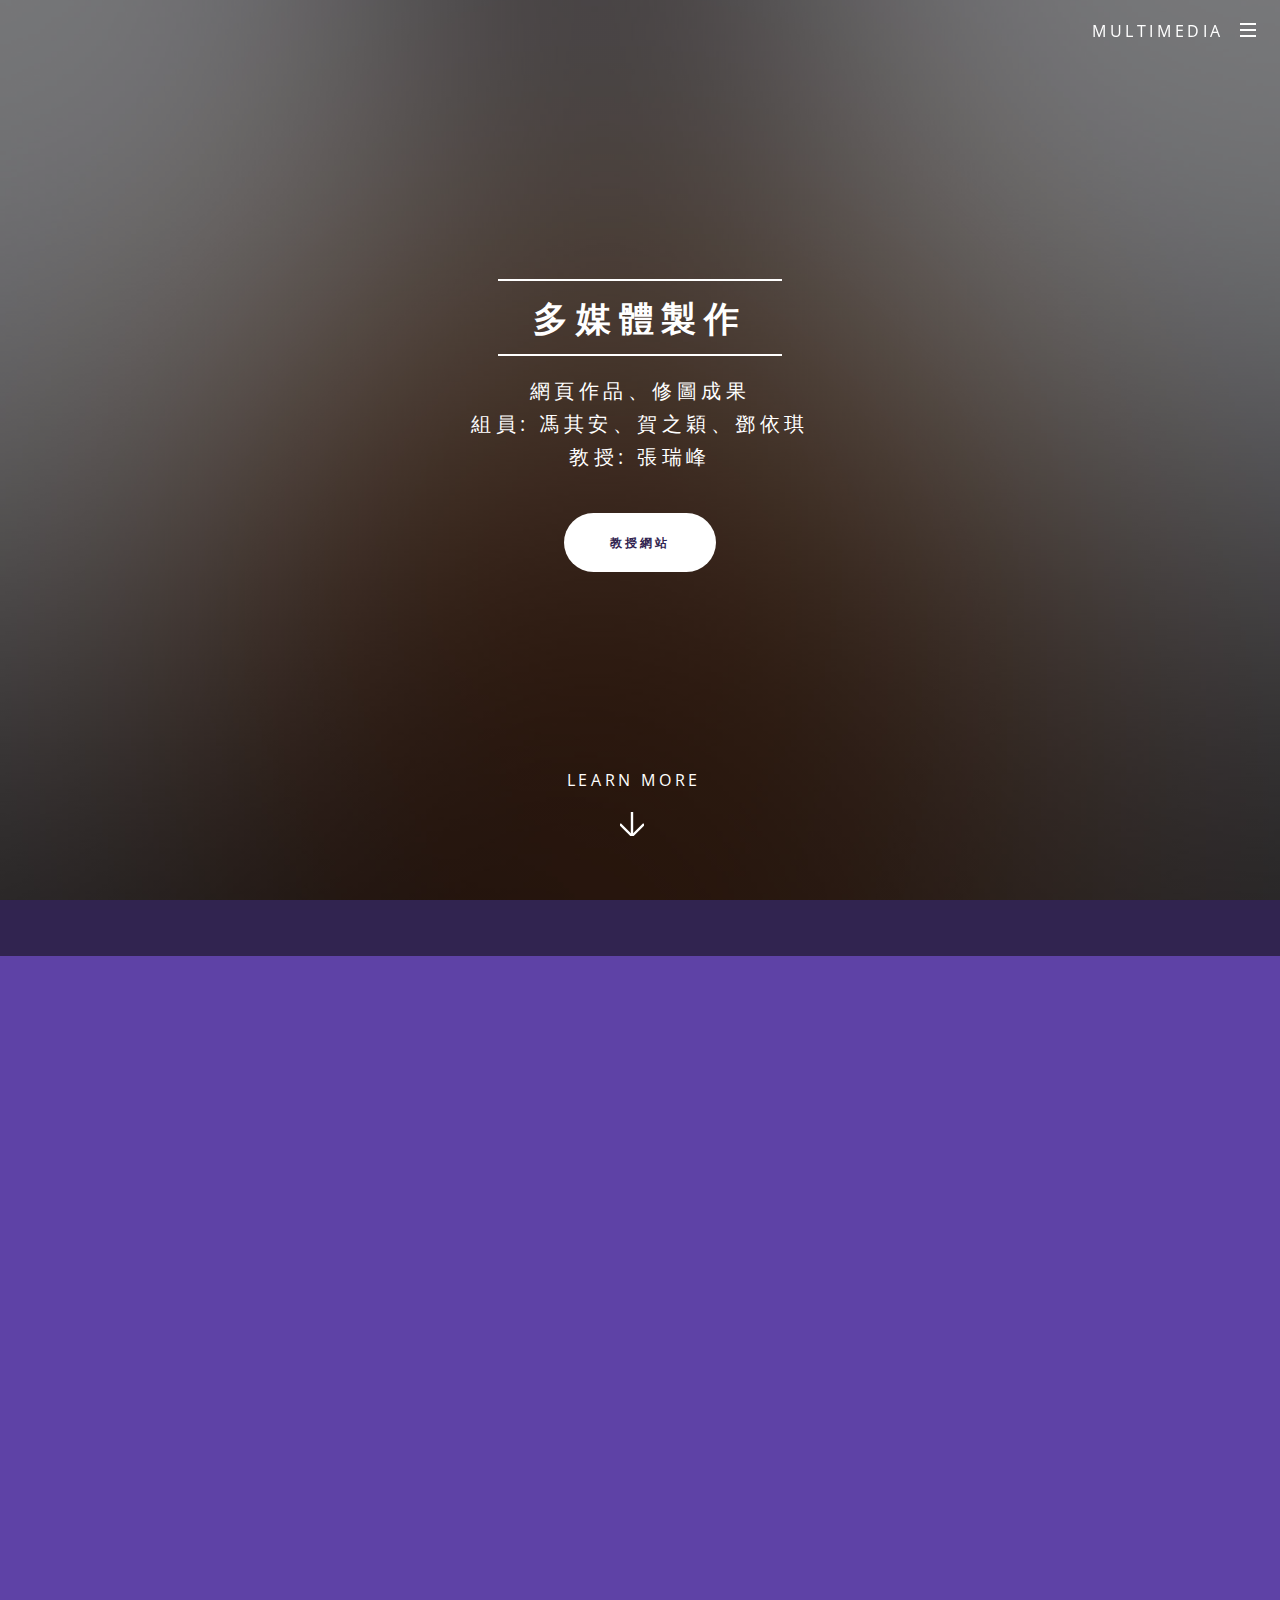
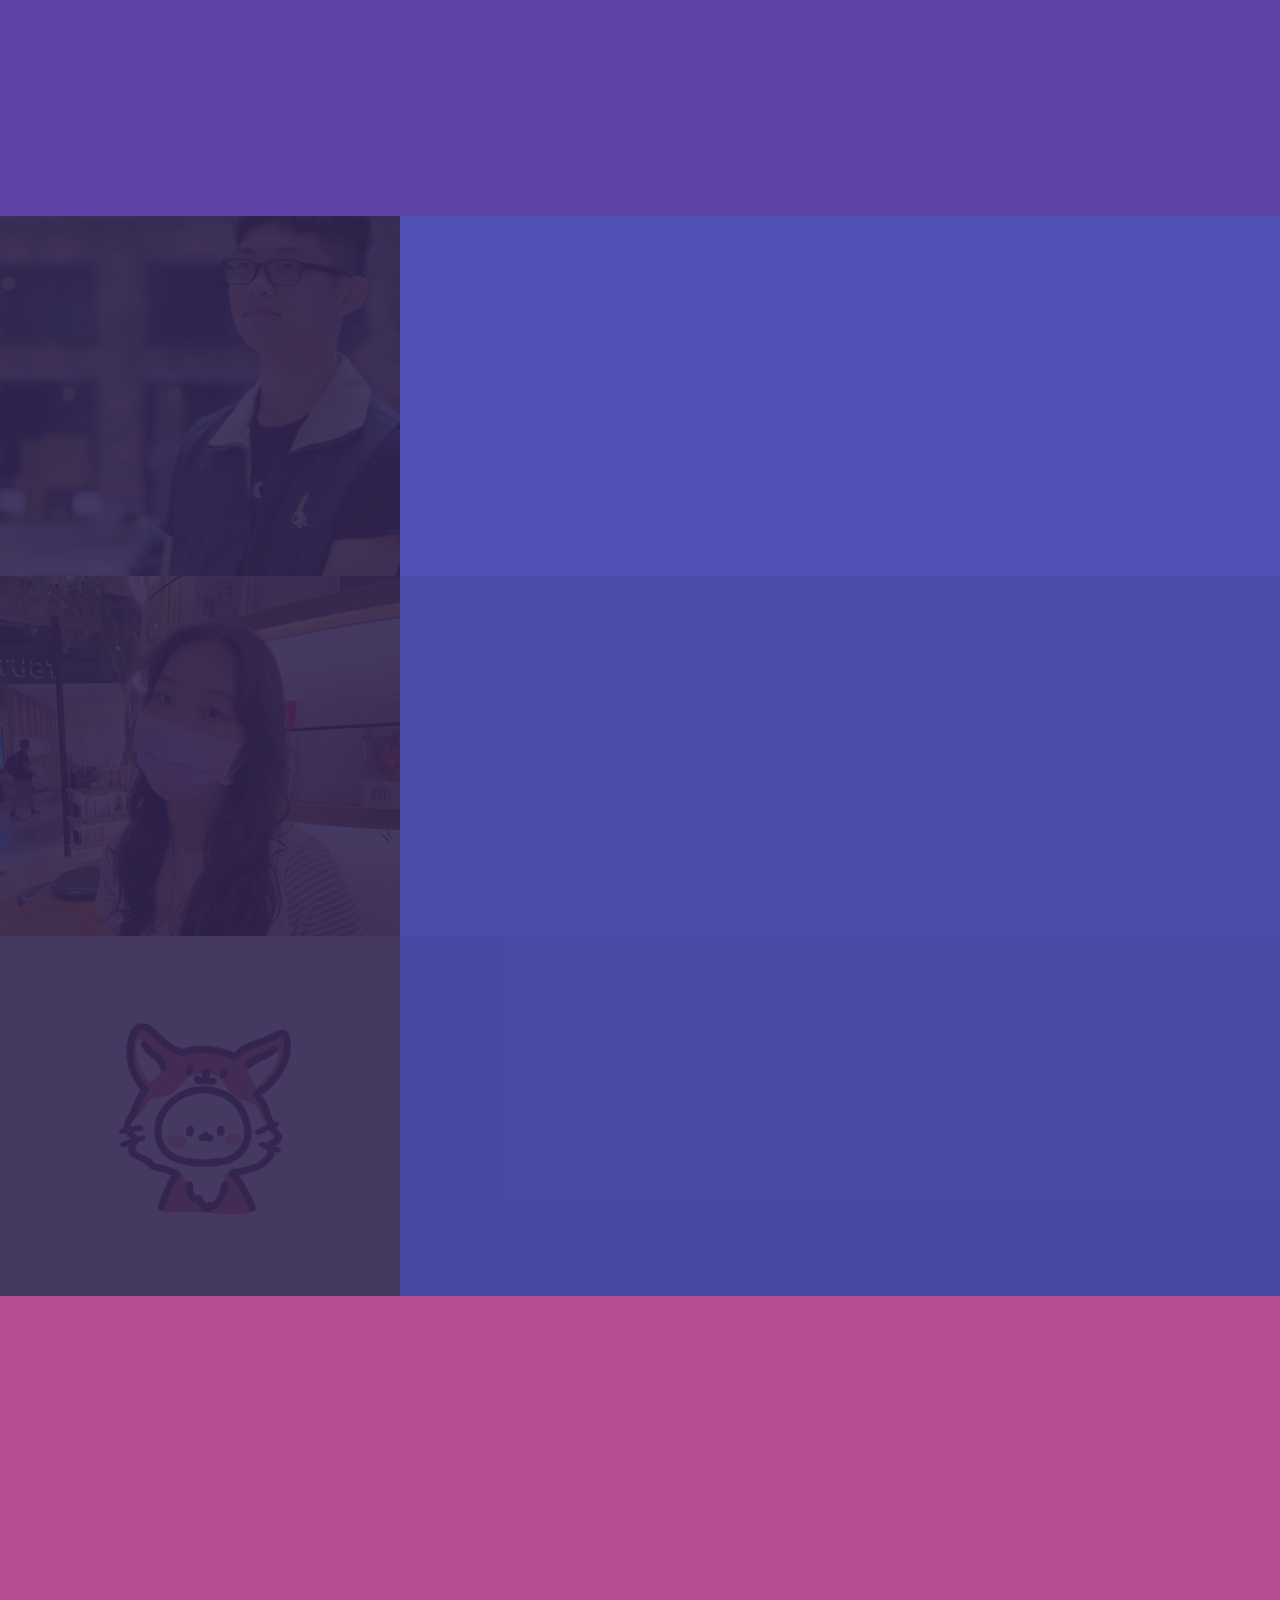
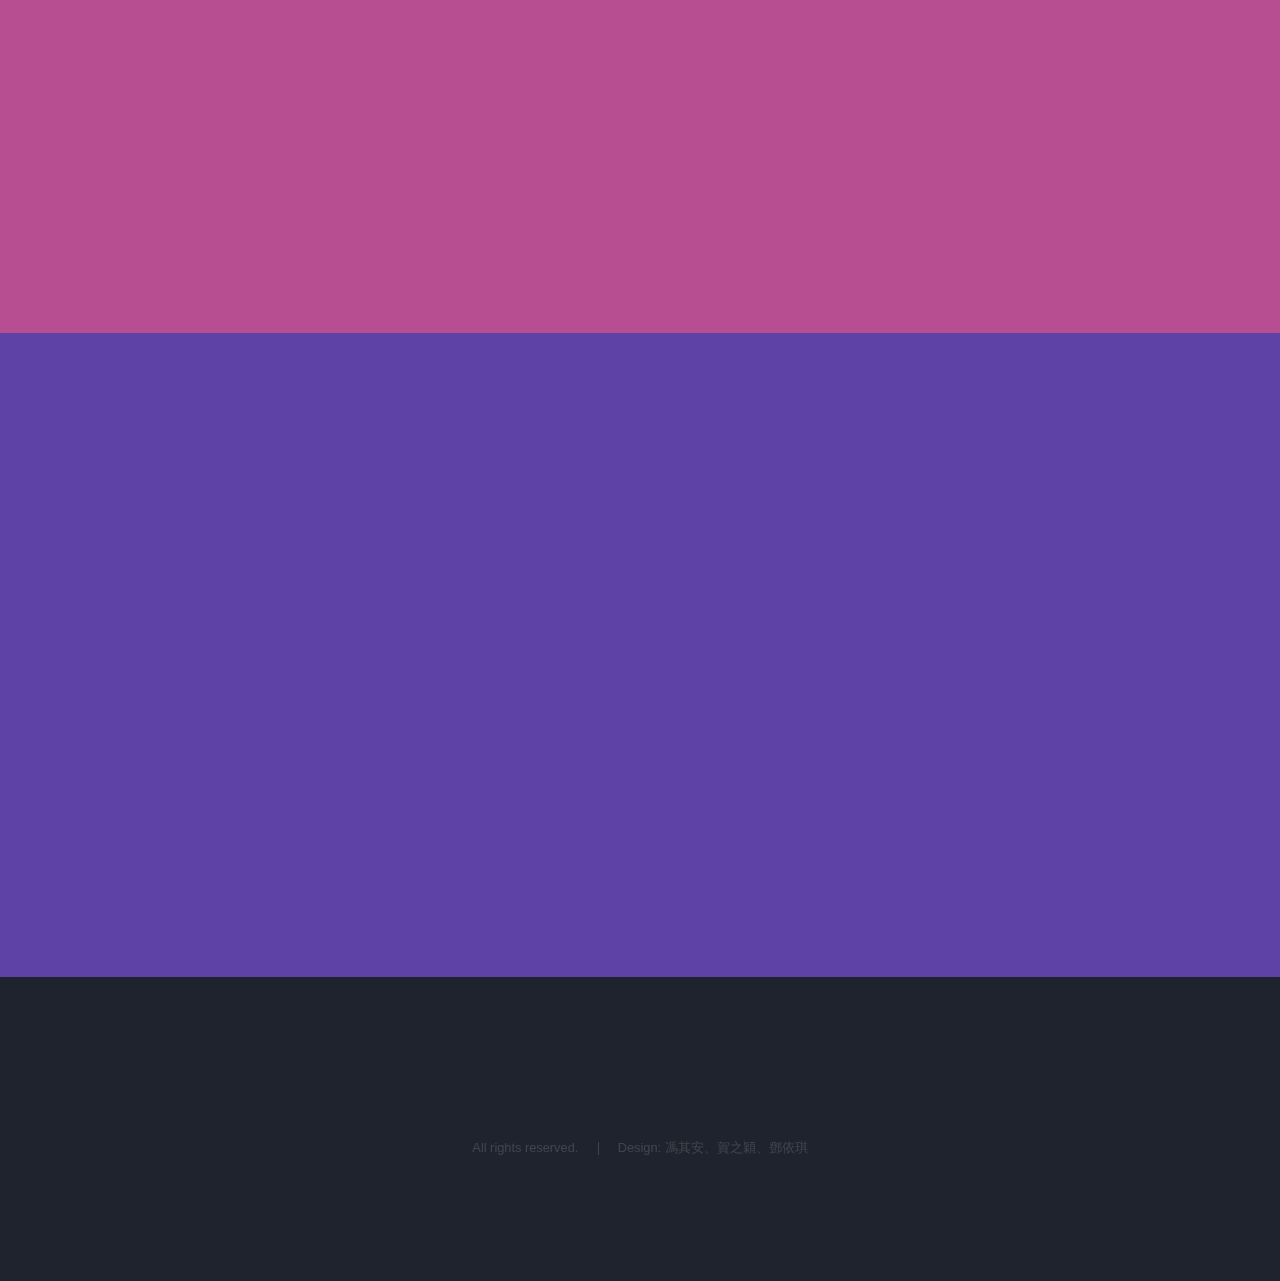
==== index.html @ 205e4823 "revise welcome words" ====
<!DOCTYPE HTML>
<!--
	Hyperspace by HTML5 UP
	html5up.net | @ajlkn
	Free for personal and commercial use under the CCA 3.0 license (html5up.net/license)
-->
<html>
	<head>
		<title>多媒體製作</title>
		<meta charset="utf-8" />
		<meta name="viewport" content="width=device-width, initial-scale=1, user-scalable=no" />
		<link rel="stylesheet" href="assets2/css/main.css" />
		<link rel="stylesheet" href="assets/css/main.css" />
		<meta property="og:image" content="https://i.imgur.com/lLO0Kcm.png">
		<noscript><link rel="stylesheet" href="assets2/css/noscript.css" /></noscript>
		<noscript><link rel="stylesheet" href="assets/css/noscript.css" /></noscript>
	</head>
	<body class="landing is-preload">
		<div id="page-wrapper">
			<!-- Header -->
			<header id="header" class="alt">
				<h1><a href="index.html"></a></h1>
				<nav id="nav">
					<ul>
						<li class="special">
							<a class="menuToggle"><span>Multimedia</span></a>
						</li>
					</ul>
				</nav>
			</header>

			<!-- Banner -->
			<section id="banner">
				<div class="inner">
					<h2>多媒體製作</h2>
					<p>網頁作品、修圖成果<br>
					組員: 馮其安、賀之穎、鄧依琪<br>
					教授: 張瑞峰</p>
					<ul class="actions special">
						<li><a href="http://cad.csie.ntu.edu.tw/rfchang/index.php/2016-11-08-10-45-51/2016-11-08-13-39-04" class="button primary">教授網站</a></li>
					</ul>
				</div>
				<a href="#one" class="more scrolly">Learn More</a>
			</section>
		</div>
		<!-- Sidebar -->
			<section id="sidebar" class="isfixed">
				<div class="inner">
					<nav>
						<ul>
							<li><a href="#one">Welcome</a></li>
							<li><a href="#two">Who we are</a></li>
							<li><a href="#three">What we do</a></li>
							<li><a href="#four">Get in touch</a></li>
						</ul>
					</nav>
				</div>
			</section>

		<!-- Wrapper -->
			<div id="wrapper">

				<!-- Intro -->
					<section id="one" class="wrapper style1 fullscreen fade-up">
						<div class="inner">
							<h1>我們是「多媒體製作」課程小組</h1>
							<p>大家在各個領域滾，因為一場因緣際會，而誕生了這個小組。<br />我們在這段時間中，共同打拼出、努力後，終於建出了這個網頁，而這份網頁中，我們將我們的成果呈現於給各位<br />
							希望大家在看完我們的作品後給我們一點支持與回饋~</p>
							
						</div>
					</section>

				<!-- One -->
					<section id="two" class="wrapper style2 spotlights">
						<section>
							<a href="./intro/andrew/index.html" class="image"><img src="intro/andrew/images/323120.jpg" alt="" data-position="center center" /></a>
							<div class="content">
								<div class="inner">
									<h2>馮其安</h2>
									<p>臺灣大學機械工程學系 四年級</p>
									<ul class="actions">
										<li><a href="./intro/andrew/index.html" class="button">Learn more</a></li>
									</ul>
								</div>
							</div>
						</section>
						<section>
							<a href="./intro/賀之穎/index.html" class="image"><img src="intro/賀之穎/images/我3S__12099699.jpg" alt="" data-position="top center" /></a>
							<div class="content">
								<div class="inner">
									<h2>賀之穎</h2>
									<p>臺灣大學政治系公共行政組 一年級</p>
									<ul class="actions">
										<li><a href="./intro/賀之穎/index.html" class="button">Learn more</a></li>
									</ul>
								</div>
							</div>
						</section>
						<section>
							<a href="./intro/Dang-Y-KY/index.html" class="image"><img src="intro/Dang-Y-KY/images/mmexport1631372407567.jpg" alt="" data-position="25% 25%" /></a>
							<div class="content">
								<div class="inner">
									<h2>鄧依琪</h2>
									<p>臺灣大學中國文學系 一年級</p>
									<ul class="actions">
										<li><a href="./intro/Dang-Y-KY/index.html" class="button">想知道我是誰嗎？😜</a></li>
									</ul>
								</div>
							</div>
						</section>
					</section>

				<!-- Two -->
					<section id="three" class="wrapper style3 fade-up">
						<div class="inner">
							<h2>What we do</h2>
							<p>我們將在此呈現我們這段時間努力的成果</p>
							<div class="features">
								<section>
								<a href="./introduce.html">
									<span class="icon solid major fa-id-card"></span>
									<h3>張忠謀介紹</h3>
									<p>支撐台灣半導體產業的一家公司，又有人稱其護國神山，其創辦人到底經歷過什麼才造就他今日霸業</p>
								</a>
								</section>
								<section>
								<a href="./pictures/index.html">
									<span class="icon solid major fa-image"></span>
									<h3>修圖作品集</h3>
									<p>利用PhotoShop、Lightroom等修圖軟體編輯圖片，製作出富具自身風格的圖片。</p>
								</a>
								</section>
								<section><a href="https://andrew140023.github.io/video/">
									<span class="icon solid major fa-film"></span>
									<h3>影片製作</h3>
									<p>利用AfterEffect、Premiere Pro、PowerDirecer等等影片工具，為美好的時光留下記憶碎片。</p>
								</a></section>
								<section><a href="./ToSay.html">
									<span class="icon solid major fa-comment"></span>
									<h3>組員心得</h3>
									<p>歷經千辛萬苦完成這份網頁，總要留一個空間紀錄汗水與努力。</p>
								</a></section>
							</div>
						</div>
					</section>

				<!-- Three -->
					<section id="four" class="wrapper style1 fade-up">
						<div class="inner">
							<h2>Get in touch</h2>
							<p>如果您有任何意見或是想要請問我們的，歡迎聯絡我們~~</p>
							<div class="split style1">
								<section>
									<form method="post" action="#">
										<div class="fields">
											<div class="field half">
												<label for="name">Name</label>
												<input type="text" name="name" id="name" />
											</div>
											<div class="field half">
												<label for="email">Subject</label>
												<input type="text" name="email" id="email" />
											</div>
											<div class="field">
												<label for="message">Message</label>
												<textarea name="message" id="message" rows="5"></textarea>
											</div>
										</div>
										<ul class="actions">
											<li><a href="#four" id="submit" class="button submit">Send Message</a></li>
											<a href="#four" id="send"></a>
										</ul>

									</form>
								</section>
								<section>
									<ul class="contact">
										<li>
											<h3>Email</h3>
											<p></p><a onClick="javascript:window.open('mailto:b07502003@ntu.edu.tw', 'my-window');event.preventDefault()"
											href="mailto:b07502003@ntu.edu.tw">b07502003@ntu.edu.tw</a>馮其安</p>
											<p></p><a onClick="javascript:window.open('mailto:b10302315@ntu.edu.tw', 'my-window');event.preventDefault()"
											href="mailto:b10302315@ntu.edu.tw">b10302315@ntu.edu.tw</a>賀之穎</p>
											<p></p><a onClick="javascript:window.open('mailto:b10101110@ntu.edu.tw', 'my-window');event.preventDefault()"
											href="mailto:b10101110@ntu.edu.tw">b10101110@ntu.edu.tw</a>鄧依琪</p>
										</li>
										<li>
											<h3>Social</h3>
											<ul class="icons">
												<li><a href="https://www.facebook.com/profile.php?id=100009819786728" class="icon brands fa-facebook-f"><span class="label">Facebook</span></a></li>
												<li><a href="https://github.com/andrew140023" class="icon brands fa-github"><span class="label">GitHub</span></a></li>
												<li><a href="https://www.instagram.com/andrew140023410112/" class="icon brands fa-instagram"><span class="label">Instagram</span></a></li>
											</ul>
										</li>
									</ul>
								</section>
							</div>
						</div>
					</section>

			</div>

		<!-- Footer -->
			<footer id="footer" class="wrapper style1-alt">
				<div class="inner">
					<ul class="menu">
						<li>All rights reserved.</li><li>Design: 馮其安、賀之穎、鄧依琪</a></li>
					</ul>
				</div>
			</footer>

		<!-- Scripts -->
			<script src="assets/js/jquery.min.js"></script>
			<script src="assets/js/jquery.scrollex.min.js"></script>
			<script src="assets/js/jquery.scrolly.min.js"></script>
			<script src="assets/js/browser.min.js"></script>
			<script src="assets/js/breakpoints.min.js"></script>
			<script src="assets/js/util.js"></script>
			<script src="assets/js/main.js"></script>
			<script src="assets2/js/main.js"></script>

	</body>
</html>
---- assets2/css/main.css ----
@import url(fontawesome-all.min.css);
@import url("https://fonts.googleapis.com/css?family=Open+Sans:400,400italic,600,600italic,800,800italic");

/*
	Spectral by HTML5 UP
	html5up.net | @ajlkn
	Free for personal and commercial use under the CCA 3.0 license (html5up.net/license)
*/

html, body, div, span, applet, object,
iframe, h1, h2, h3, h4, h5, h6, p, blockquote,
pre, a, abbr, acronym, address, big, cite,
code, del, dfn, em, img, ins, kbd, q, s, samp,
small, strike, strong, sub, sup, tt, var, b,
u, i, center, dl, dt, dd, ol, ul, li, fieldset,
form, label, legend, table, caption, tbody,
tfoot, thead, tr, th, td, article, aside,
canvas, details, embed, figure, figcaption,
footer, header, hgroup, menu, nav, output, ruby,
section, summary, time, mark, audio, video {
	margin: 0;
	padding: 0;
	border: 0;
	font-size: 100%;
	font: inherit;
	vertical-align: baseline;}

article, aside, details, figcaption, figure,
footer, header, hgroup, menu, nav, section {
	display: block;}

body {
	line-height: 1;
}

ol, ul {
	list-style: none;
}

blockquote, q {
	quotes: none;
}

	blockquote:before, blockquote:after, q:before, q:after {
		content: '';
		content: none;
	}

table {
	border-collapse: collapse;
	border-spacing: 0;
}

body {
	-webkit-text-size-adjust: none;
}

mark {
	background-color: transparent;
	color: inherit;
}

input::-moz-focus-inner {
	border: 0;
	padding: 0;
}

input, select, textarea {
	-moz-appearance: none;
	-webkit-appearance: none;
	-ms-appearance: none;
	appearance: none;
}

/* Basic */

	@-ms-viewport {
		width: device-width;
	}

	html {
		box-sizing: border-box;
	}

	*, *:before, *:after {
		box-sizing: inherit;
	}

	body {
		background: #2e3842;
	}

		body.is-preload *, body.is-preload *:before, body.is-preload *:after {
			-moz-animation: none !important;
			-webkit-animation: none !important;
			-ms-animation: none !important;
			animation: none !important;
			-moz-transition: none !important;
			-webkit-transition: none !important;
			-ms-transition: none !important;
			transition: none !important;
		}

	#page-wrapper, input, select, textarea {
		color: #fff;
		font-family: "Open Sans", Helvetica, sans-serif;
		font-size: 15pt;
		font-weight: 400;
		letter-spacing: 0.075em;
		line-height: 1.65em;
	}

		@media screen and (max-width: 1680px) {

			body, input, select, textarea {
				font-size: 13pt;
			}

		}

		@media screen and (max-width: 1280px) {

			body, input, select, textarea {
				font-size: 12pt;
			}

		}

		@media screen and (max-width: 736px) {

			body, input, select, textarea {
				font-size: 11pt;
				letter-spacing: 0.0375em;
			}

		}

	a {
		-moz-transition: color 0.2s ease, border-bottom-color 0.2s ease;
		-webkit-transition: color 0.2s ease, border-bottom-color 0.2s ease;
		-ms-transition: color 0.2s ease, border-bottom-color 0.2s ease;
		transition: color 0.2s ease, border-bottom-color 0.2s ease;
		border-bottom: dotted 1px;
		color: inherit;
		text-decoration: none;
	}

		a:hover {
			border-bottom-color: transparent;
		}

	strong, b {
		color: #fff;
		font-weight: 600;
	}

	em, i {
		font-style: italic;
	}

	p {
		margin: 0 0 2em 0;
	}

	h1, h2, h3, h4, h5, h6 {
		color: #fff;
		font-weight: 800;
		letter-spacing: 0.225em;
		line-height: 1em;
		margin: 0 0 1em 0;
		text-transform: uppercase;
	}

		h1 a, h2 a, h3 a, h4 a, h5 a, h6 a {
			color: inherit;
			text-decoration: none;
		}

	h2 {
		font-size: 1.35em;
		line-height: 1.75em;
	}

		@media screen and (max-width: 736px) {

			h2 {
				font-size: 1.1em;
				line-height: 1.65em;
			}

		}

	h3 {
		font-size: 1.15em;
		line-height: 1.75em;
	}

		@media screen and (max-width: 736px) {

			h3 {
				font-size: 1em;
				line-height: 1.65em;
			}

		}

	h4 {
		font-size: 1em;
		line-height: 1.5em;
	}

	h5 {
		font-size: 0.8em;
		line-height: 1.5em;
	}

	h6 {
		font-size: 0.7em;
		line-height: 1.5em;
	}

	sub {
		font-size: 0.8em;
		position: relative;
		top: 0.5em;
	}

	sup {
		font-size: 0.8em;
		position: relative;
		top: -0.5em;
	}

	hr {
		border: 0;
		border-bottom: solid 2px #fff;
		margin: 3em 0;
	}

		hr.major {
			margin: 4.5em 0;
		}

	blockquote {
		border-left: solid 4px #fff;
		font-style: italic;
		margin: 0 0 2em 0;
		padding: 0.5em 0 0.5em 2em;
	}

	code {
		background: rgba(144, 144, 144, 0.25);
		border-radius: 3px;
		font-family: "Courier New", monospace;
		font-size: 0.9em;
		letter-spacing: 0;
		margin: 0 0.25em;
		padding: 0.25em 0.65em;
	}

	pre {
		-webkit-overflow-scrolling: touch;
		font-family: "Courier New", monospace;
		font-size: 0.9em;
		margin: 0 0 2em 0;
	}

		pre code {
			display: block;
			line-height: 1.75em;
			padding: 1em 1.5em;
			overflow-x: auto;
		}

	.align-left {
		text-align: left;
	}

	.align-center {
		text-align: center;
	}

	.align-right {
		text-align: right;
	}

/* Row */

	.row {
		display: flex;
		flex-wrap: wrap;
		box-sizing: border-box;
		align-items: stretch;
	}

		.row > * {
			box-sizing: border-box;
		}

		.row.gtr-uniform > * > :last-child {
			margin-bottom: 0;
		}

		.row.aln-left {
			justify-content: flex-start;
		}

		.row.aln-center {
			justify-content: center;
		}

		.row.aln-right {
			justify-content: flex-end;
		}

		.row.aln-top {
			align-items: flex-start;
		}

		.row.aln-middle {
			align-items: center;
		}

		.row.aln-bottom {
			align-items: flex-end;
		}

		.row > .imp {
			order: -1;
		}

		.row > .col-1 {
			width: 8.33333%;
		}

		.row > .off-1 {
			margin-left: 8.33333%;
		}

		.row > .col-2 {
			width: 16.66667%;
		}

		.row > .off-2 {
			margin-left: 16.66667%;
		}

		.row > .col-3 {
			width: 25%;
		}

		.row > .off-3 {
			margin-left: 25%;
		}

		.row > .col-4 {
			width: 33.33333%;
		}

		.row > .off-4 {
			margin-left: 33.33333%;
		}

		.row > .col-5 {
			width: 41.66667%;
		}

		.row > .off-5 {
			margin-left: 41.66667%;
		}

		.row > .col-6 {
			width: 50%;
		}

		.row > .off-6 {
			margin-left: 50%;
		}

		.row > .col-7 {
			width: 58.33333%;
		}

		.row > .off-7 {
			margin-left: 58.33333%;
		}

		.row > .col-8 {
			width: 66.66667%;
		}

		.row > .off-8 {
			margin-left: 66.66667%;
		}

		.row > .col-9 {
			width: 75%;
		}

		.row > .off-9 {
			margin-left: 75%;
		}

		.row > .col-10 {
			width: 83.33333%;
		}

		.row > .off-10 {
			margin-left: 83.33333%;
		}

		.row > .col-11 {
			width: 91.66667%;
		}

		.row > .off-11 {
			margin-left: 91.66667%;
		}

		.row > .col-12 {
			width: 100%;
		}

		.row > .off-12 {
			margin-left: 100%;
		}

		.row.gtr-0 {
			margin-top: 0;
			margin-left: 0em;
		}

			.row.gtr-0 > * {
				padding: 0 0 0 0em;
			}

			.row.gtr-0.gtr-uniform {
				margin-top: 0em;
			}

				.row.gtr-0.gtr-uniform > * {
					padding-top: 0em;
				}

		.row.gtr-25 {
			margin-top: 0;
			margin-left: -0.375em;
		}

			.row.gtr-25 > * {
				padding: 0 0 0 0.375em;
			}

			.row.gtr-25.gtr-uniform {
				margin-top: -0.375em;
			}

				.row.gtr-25.gtr-uniform > * {
					padding-top: 0.375em;
				}

		.row.gtr-50 {
			margin-top: 0;
			margin-left: -0.75em;
		}

			.row.gtr-50 > * {
				padding: 0 0 0 0.75em;
			}

			.row.gtr-50.gtr-uniform {
				margin-top: -0.75em;
			}

				.row.gtr-50.gtr-uniform > * {
					padding-top: 0.75em;
				}

		.row {
			margin-top: 0;
			margin-left: -1.5em;
		}

			.row > * {
				padding: 0 0 0 1.5em;
			}

			.row.gtr-uniform {
				margin-top: -1.5em;
			}

				.row.gtr-uniform > * {
					padding-top: 1.5em;
				}

		.row.gtr-150 {
			margin-top: 0;
			margin-left: -2.25em;
		}

			.row.gtr-150 > * {
				padding: 0 0 0 2.25em;
			}

			.row.gtr-150.gtr-uniform {
				margin-top: -2.25em;
			}

				.row.gtr-150.gtr-uniform > * {
					padding-top: 2.25em;
				}

		.row.gtr-200 {
			margin-top: 0;
			margin-left: -3em;
		}

			.row.gtr-200 > * {
				padding: 0 0 0 3em;
			}

			.row.gtr-200.gtr-uniform {
				margin-top: -3em;
			}

				.row.gtr-200.gtr-uniform > * {
					padding-top: 3em;
				}

		@media screen and (max-width: 1680px) {

			.row {
				display: flex;
				flex-wrap: wrap;
				box-sizing: border-box;
				align-items: stretch;
			}

				.row > * {
					box-sizing: border-box;
				}

				.row.gtr-uniform > * > :last-child {
					margin-bottom: 0;
				}

				.row.aln-left {
					justify-content: flex-start;
				}

				.row.aln-center {
					justify-content: center;
				}

				.row.aln-right {
					justify-content: flex-end;
				}

				.row.aln-top {
					align-items: flex-start;
				}

				.row.aln-middle {
					align-items: center;
				}

				.row.aln-bottom {
					align-items: flex-end;
				}

				.row > .imp-xlarge {
					order: -1;
				}

				.row > .col-1-xlarge {
					width: 8.33333%;
				}

				.row > .off-1-xlarge {
					margin-left: 8.33333%;
				}

				.row > .col-2-xlarge {
					width: 16.66667%;
				}

				.row > .off-2-xlarge {
					margin-left: 16.66667%;
				}

				.row > .col-3-xlarge {
					width: 25%;
				}

				.row > .off-3-xlarge {
					margin-left: 25%;
				}

				.row > .col-4-xlarge {
					width: 33.33333%;
				}

				.row > .off-4-xlarge {
					margin-left: 33.33333%;
				}

				.row > .col-5-xlarge {
					width: 41.66667%;
				}

				.row > .off-5-xlarge {
					margin-left: 41.66667%;
				}

				.row > .col-6-xlarge {
					width: 50%;
				}

				.row > .off-6-xlarge {
					margin-left: 50%;
				}

				.row > .col-7-xlarge {
					width: 58.33333%;
				}

				.row > .off-7-xlarge {
					margin-left: 58.33333%;
				}

				.row > .col-8-xlarge {
					width: 66.66667%;
				}

				.row > .off-8-xlarge {
					margin-left: 66.66667%;
				}

				.row > .col-9-xlarge {
					width: 75%;
				}

				.row > .off-9-xlarge {
					margin-left: 75%;
				}

				.row > .col-10-xlarge {
					width: 83.33333%;
				}

				.row > .off-10-xlarge {
					margin-left: 83.33333%;
				}

				.row > .col-11-xlarge {
					width: 91.66667%;
				}

				.row > .off-11-xlarge {
					margin-left: 91.66667%;
				}

				.row > .col-12-xlarge {
					width: 100%;
				}

				.row > .off-12-xlarge {
					margin-left: 100%;
				}

				.row.gtr-0 {
					margin-top: 0;
					margin-left: 0em;
				}

					.row.gtr-0 > * {
						padding: 0 0 0 0em;
					}

					.row.gtr-0.gtr-uniform {
						margin-top: 0em;
					}

						.row.gtr-0.gtr-uniform > * {
							padding-top: 0em;
						}

				.row.gtr-25 {
					margin-top: 0;
					margin-left: -0.375em;
				}

					.row.gtr-25 > * {
						padding: 0 0 0 0.375em;
					}

					.row.gtr-25.gtr-uniform {
						margin-top: -0.375em;
					}

						.row.gtr-25.gtr-uniform > * {
							padding-top: 0.375em;
						}

				.row.gtr-50 {
					margin-top: 0;
					margin-left: -0.75em;
				}

					.row.gtr-50 > * {
						padding: 0 0 0 0.75em;
					}

					.row.gtr-50.gtr-uniform {
						margin-top: -0.75em;
					}

						.row.gtr-50.gtr-uniform > * {
							padding-top: 0.75em;
						}

				.row {
					margin-top: 0;
					margin-left: -1.5em;
				}

					.row > * {
						padding: 0 0 0 1.5em;
					}

					.row.gtr-uniform {
						margin-top: -1.5em;
					}

						.row.gtr-uniform > * {
							padding-top: 1.5em;
						}

				.row.gtr-150 {
					margin-top: 0;
					margin-left: -2.25em;
				}

					.row.gtr-150 > * {
						padding: 0 0 0 2.25em;
					}

					.row.gtr-150.gtr-uniform {
						margin-top: -2.25em;
					}

						.row.gtr-150.gtr-uniform > * {
							padding-top: 2.25em;
						}

				.row.gtr-200 {
					margin-top: 0;
					margin-left: -3em;
				}

					.row.gtr-200 > * {
						padding: 0 0 0 3em;
					}

					.row.gtr-200.gtr-uniform {
						margin-top: -3em;
					}

						.row.gtr-200.gtr-uniform > * {
							padding-top: 3em;
						}

		}

		@media screen and (max-width: 1280px) {

			.row {
				display: flex;
				flex-wrap: wrap;
				box-sizing: border-box;
				align-items: stretch;
			}

				.row > * {
					box-sizing: border-box;
				}

				.row.gtr-uniform > * > :last-child {
					margin-bottom: 0;
				}

				.row.aln-left {
					justify-content: flex-start;
				}

				.row.aln-center {
					justify-content: center;
				}

				.row.aln-right {
					justify-content: flex-end;
				}

				.row.aln-top {
					align-items: flex-start;
				}

				.row.aln-middle {
					align-items: center;
				}

				.row.aln-bottom {
					align-items: flex-end;
				}

				.row > .imp-large {
					order: -1;
				}

				.row > .col-1-large {
					width: 8.33333%;
				}

				.row > .off-1-large {
					margin-left: 8.33333%;
				}

				.row > .col-2-large {
					width: 16.66667%;
				}

				.row > .off-2-large {
					margin-left: 16.66667%;
				}

				.row > .col-3-large {
					width: 25%;
				}

				.row > .off-3-large {
					margin-left: 25%;
				}

				.row > .col-4-large {
					width: 33.33333%;
				}

				.row > .off-4-large {
					margin-left: 33.33333%;
				}

				.row > .col-5-large {
					width: 41.66667%;
				}

				.row > .off-5-large {
					margin-left: 41.66667%;
				}

				.row > .col-6-large {
					width: 50%;
				}

				.row > .off-6-large {
					margin-left: 50%;
				}

				.row > .col-7-large {
					width: 58.33333%;
				}

				.row > .off-7-large {
					margin-left: 58.33333%;
				}

				.row > .col-8-large {
					width: 66.66667%;
				}

				.row > .off-8-large {
					margin-left: 66.66667%;
				}

				.row > .col-9-large {
					width: 75%;
				}

				.row > .off-9-large {
					margin-left: 75%;
				}

				.row > .col-10-large {
					width: 83.33333%;
				}

				.row > .off-10-large {
					margin-left: 83.33333%;
				}

				.row > .col-11-large {
					width: 91.66667%;
				}

				.row > .off-11-large {
					margin-left: 91.66667%;
				}

				.row > .col-12-large {
					width: 100%;
				}

				.row > .off-12-large {
					margin-left: 100%;
				}

				.row.gtr-0 {
					margin-top: 0;
					margin-left: 0em;
				}

					.row.gtr-0 > * {
						padding: 0 0 0 0em;
					}

					.row.gtr-0.gtr-uniform {
						margin-top: 0em;
					}

						.row.gtr-0.gtr-uniform > * {
							padding-top: 0em;
						}

				.row.gtr-25 {
					margin-top: 0;
					margin-left: -0.375em;
				}

					.row.gtr-25 > * {
						padding: 0 0 0 0.375em;
					}

					.row.gtr-25.gtr-uniform {
						margin-top: -0.375em;
					}

						.row.gtr-25.gtr-uniform > * {
							padding-top: 0.375em;
						}

				.row.gtr-50 {
					margin-top: 0;
					margin-left: -0.75em;
				}

					.row.gtr-50 > * {
						padding: 0 0 0 0.75em;
					}

					.row.gtr-50.gtr-uniform {
						margin-top: -0.75em;
					}

						.row.gtr-50.gtr-uniform > * {
							padding-top: 0.75em;
						}

				.row {
					margin-top: 0;
					margin-left: -1.5em;
				}

					.row > * {
						padding: 0 0 0 1.5em;
					}

					.row.gtr-uniform {
						margin-top: -1.5em;
					}

						.row.gtr-uniform > * {
							padding-top: 1.5em;
						}

				.row.gtr-150 {
					margin-top: 0;
					margin-left: -2.25em;
				}

					.row.gtr-150 > * {
						padding: 0 0 0 2.25em;
					}

					.row.gtr-150.gtr-uniform {
						margin-top: -2.25em;
					}

						.row.gtr-150.gtr-uniform > * {
							padding-top: 2.25em;
						}

				.row.gtr-200 {
					margin-top: 0;
					margin-left: -3em;
				}

					.row.gtr-200 > * {
						padding: 0 0 0 3em;
					}

					.row.gtr-200.gtr-uniform {
						margin-top: -3em;
					}

						.row.gtr-200.gtr-uniform > * {
							padding-top: 3em;
						}

		}

		@media screen and (max-width: 980px) {

			.row {
				display: flex;
				flex-wrap: wrap;
				box-sizing: border-box;
				align-items: stretch;
			}

				.row > * {
					box-sizing: border-box;
				}

				.row.gtr-uniform > * > :last-child {
					margin-bottom: 0;
				}

				.row.aln-left {
					justify-content: flex-start;
				}

				.row.aln-center {
					justify-content: center;
				}

				.row.aln-right {
					justify-content: flex-end;
				}

				.row.aln-top {
					align-items: flex-start;
				}

				.row.aln-middle {
					align-items: center;
				}

				.row.aln-bottom {
					align-items: flex-end;
				}

				.row > .imp-medium {
					order: -1;
				}

				.row > .col-1-medium {
					width: 8.33333%;
				}

				.row > .off-1-medium {
					margin-left: 8.33333%;
				}

				.row > .col-2-medium {
					width: 16.66667%;
				}

				.row > .off-2-medium {
					margin-left: 16.66667%;
				}

				.row > .col-3-medium {
					width: 25%;
				}

				.row > .off-3-medium {
					margin-left: 25%;
				}

				.row > .col-4-medium {
					width: 33.33333%;
				}

				.row > .off-4-medium {
					margin-left: 33.33333%;
				}

				.row > .col-5-medium {
					width: 41.66667%;
				}

				.row > .off-5-medium {
					margin-left: 41.66667%;
				}

				.row > .col-6-medium {
					width: 50%;
				}

				.row > .off-6-medium {
					margin-left: 50%;
				}

				.row > .col-7-medium {
					width: 58.33333%;
				}

				.row > .off-7-medium {
					margin-left: 58.33333%;
				}

				.row > .col-8-medium {
					width: 66.66667%;
				}

				.row > .off-8-medium {
					margin-left: 66.66667%;
				}

				.row > .col-9-medium {
					width: 75%;
				}

				.row > .off-9-medium {
					margin-left: 75%;
				}

				.row > .col-10-medium {
					width: 83.33333%;
				}

				.row > .off-10-medium {
					margin-left: 83.33333%;
				}

				.row > .col-11-medium {
					width: 91.66667%;
				}

				.row > .off-11-medium {
					margin-left: 91.66667%;
				}

				.row > .col-12-medium {
					width: 100%;
				}

				.row > .off-12-medium {
					margin-left: 100%;
				}

				.row.gtr-0 {
					margin-top: 0;
					margin-left: 0em;
				}

					.row.gtr-0 > * {
						padding: 0 0 0 0em;
					}

					.row.gtr-0.gtr-uniform {
						margin-top: 0em;
					}

						.row.gtr-0.gtr-uniform > * {
							padding-top: 0em;
						}

				.row.gtr-25 {
					margin-top: 0;
					margin-left: -0.375em;
				}

					.row.gtr-25 > * {
						padding: 0 0 0 0.375em;
					}

					.row.gtr-25.gtr-uniform {
						margin-top: -0.375em;
					}

						.row.gtr-25.gtr-uniform > * {
							padding-top: 0.375em;
						}

				.row.gtr-50 {
					margin-top: 0;
					margin-left: -0.75em;
				}

					.row.gtr-50 > * {
						padding: 0 0 0 0.75em;
					}

					.row.gtr-50.gtr-uniform {
						margin-top: -0.75em;
					}

						.row.gtr-50.gtr-uniform > * {
							padding-top: 0.75em;
						}

				.row {
					margin-top: 0;
					margin-left: -1.5em;
				}

					.row > * {
						padding: 0 0 0 1.5em;
					}

					.row.gtr-uniform {
						margin-top: -1.5em;
					}

						.row.gtr-uniform > * {
							padding-top: 1.5em;
						}

				.row.gtr-150 {
					margin-top: 0;
					margin-left: -2.25em;
				}

					.row.gtr-150 > * {
						padding: 0 0 0 2.25em;
					}

					.row.gtr-150.gtr-uniform {
						margin-top: -2.25em;
					}

						.row.gtr-150.gtr-uniform > * {
							padding-top: 2.25em;
						}

				.row.gtr-200 {
					margin-top: 0;
					margin-left: -3em;
				}

					.row.gtr-200 > * {
						padding: 0 0 0 3em;
					}

					.row.gtr-200.gtr-uniform {
						margin-top: -3em;
					}

						.row.gtr-200.gtr-uniform > * {
							padding-top: 3em;
						}

		}

		@media screen and (max-width: 736px) {

			.row {
				display: flex;
				flex-wrap: wrap;
				box-sizing: border-box;
				align-items: stretch;
			}

				.row > * {
					box-sizing: border-box;
				}

				.row.gtr-uniform > * > :last-child {
					margin-bottom: 0;
				}

				.row.aln-left {
					justify-content: flex-start;
				}

				.row.aln-center {
					justify-content: center;
				}

				.row.aln-right {
					justify-content: flex-end;
				}

				.row.aln-top {
					align-items: flex-start;
				}

				.row.aln-middle {
					align-items: center;
				}

				.row.aln-bottom {
					align-items: flex-end;
				}

				.row > .imp-small {
					order: -1;
				}

				.row > .col-1-small {
					width: 8.33333%;
				}

				.row > .off-1-small {
					margin-left: 8.33333%;
				}

				.row > .col-2-small {
					width: 16.66667%;
				}

				.row > .off-2-small {
					margin-left: 16.66667%;
				}

				.row > .col-3-small {
					width: 25%;
				}

				.row > .off-3-small {
					margin-left: 25%;
				}

				.row > .col-4-small {
					width: 33.33333%;
				}

				.row > .off-4-small {
					margin-left: 33.33333%;
				}

				.row > .col-5-small {
					width: 41.66667%;
				}

				.row > .off-5-small {
					margin-left: 41.66667%;
				}

				.row > .col-6-small {
					width: 50%;
				}

				.row > .off-6-small {
					margin-left: 50%;
				}

				.row > .col-7-small {
					width: 58.33333%;
				}

				.row > .off-7-small {
					margin-left: 58.33333%;
				}

				.row > .col-8-small {
					width: 66.66667%;
				}

				.row > .off-8-small {
					margin-left: 66.66667%;
				}

				.row > .col-9-small {
					width: 75%;
				}

				.row > .off-9-small {
					margin-left: 75%;
				}

				.row > .col-10-small {
					width: 83.33333%;
				}

				.row > .off-10-small {
					margin-left: 83.33333%;
				}

				.row > .col-11-small {
					width: 91.66667%;
				}

				.row > .off-11-small {
					margin-left: 91.66667%;
				}

				.row > .col-12-small {
					width: 100%;
				}

				.row > .off-12-small {
					margin-left: 100%;
				}

				.row.gtr-0 {
					margin-top: 0;
					margin-left: 0em;
				}

					.row.gtr-0 > * {
						padding: 0 0 0 0em;
					}

					.row.gtr-0.gtr-uniform {
						margin-top: 0em;
					}

						.row.gtr-0.gtr-uniform > * {
							padding-top: 0em;
						}

				.row.gtr-25 {
					margin-top: 0;
					margin-left: -0.375em;
				}

					.row.gtr-25 > * {
						padding: 0 0 0 0.375em;
					}

					.row.gtr-25.gtr-uniform {
						margin-top: -0.375em;
					}

						.row.gtr-25.gtr-uniform > * {
							padding-top: 0.375em;
						}

				.row.gtr-50 {
					margin-top: 0;
					margin-left: -0.75em;
				}

					.row.gtr-50 > * {
						padding: 0 0 0 0.75em;
					}

					.row.gtr-50.gtr-uniform {
						margin-top: -0.75em;
					}

						.row.gtr-50.gtr-uniform > * {
							padding-top: 0.75em;
						}

				.row {
					margin-top: 0;
					margin-left: -1.5em;
				}

					.row > * {
						padding: 0 0 0 1.5em;
					}

					.row.gtr-uniform {
						margin-top: -1.5em;
					}

						.row.gtr-uniform > * {
							padding-top: 1.5em;
						}

				.row.gtr-150 {
					margin-top: 0;
					margin-left: -2.25em;
				}

					.row.gtr-150 > * {
						padding: 0 0 0 2.25em;
					}

					.row.gtr-150.gtr-uniform {
						margin-top: -2.25em;
					}

						.row.gtr-150.gtr-uniform > * {
							padding-top: 2.25em;
						}

				.row.gtr-200 {
					margin-top: 0;
					margin-left: -3em;
				}

					.row.gtr-200 > * {
						padding: 0 0 0 3em;
					}

					.row.gtr-200.gtr-uniform {
						margin-top: -3em;
					}

						.row.gtr-200.gtr-uniform > * {
							padding-top: 3em;
						}

		}

		@media screen and (max-width: 480px) {

			.row {
				display: flex;
				flex-wrap: wrap;
				box-sizing: border-box;
				align-items: stretch;
			}

				.row > * {
					box-sizing: border-box;
				}

				.row.gtr-uniform > * > :last-child {
					margin-bottom: 0;
				}

				.row.aln-left {
					justify-content: flex-start;
				}

				.row.aln-center {
					justify-content: center;
				}

				.row.aln-right {
					justify-content: flex-end;
				}

				.row.aln-top {
					align-items: flex-start;
				}

				.row.aln-middle {
					align-items: center;
				}

				.row.aln-bottom {
					align-items: flex-end;
				}

				.row > .imp-xsmall {
					order: -1;
				}

				.row > .col-1-xsmall {
					width: 8.33333%;
				}

				.row > .off-1-xsmall {
					margin-left: 8.33333%;
				}

				.row > .col-2-xsmall {
					width: 16.66667%;
				}

				.row > .off-2-xsmall {
					margin-left: 16.66667%;
				}

				.row > .col-3-xsmall {
					width: 25%;
				}

				.row > .off-3-xsmall {
					margin-left: 25%;
				}

				.row > .col-4-xsmall {
					width: 33.33333%;
				}

				.row > .off-4-xsmall {
					margin-left: 33.33333%;
				}

				.row > .col-5-xsmall {
					width: 41.66667%;
				}

				.row > .off-5-xsmall {
					margin-left: 41.66667%;
				}

				.row > .col-6-xsmall {
					width: 50%;
				}

				.row > .off-6-xsmall {
					margin-left: 50%;
				}

				.row > .col-7-xsmall {
					width: 58.33333%;
				}

				.row > .off-7-xsmall {
					margin-left: 58.33333%;
				}

				.row > .col-8-xsmall {
					width: 66.66667%;
				}

				.row > .off-8-xsmall {
					margin-left: 66.66667%;
				}

				.row > .col-9-xsmall {
					width: 75%;
				}

				.row > .off-9-xsmall {
					margin-left: 75%;
				}

				.row > .col-10-xsmall {
					width: 83.33333%;
				}

				.row > .off-10-xsmall {
					margin-left: 83.33333%;
				}

				.row > .col-11-xsmall {
					width: 91.66667%;
				}

				.row > .off-11-xsmall {
					margin-left: 91.66667%;
				}

				.row > .col-12-xsmall {
					width: 100%;
				}

				.row > .off-12-xsmall {
					margin-left: 100%;
				}

				.row.gtr-0 {
					margin-top: 0;
					margin-left: 0em;
				}

					.row.gtr-0 > * {
						padding: 0 0 0 0em;
					}

					.row.gtr-0.gtr-uniform {
						margin-top: 0em;
					}

						.row.gtr-0.gtr-uniform > * {
							padding-top: 0em;
						}

				.row.gtr-25 {
					margin-top: 0;
					margin-left: -0.375em;
				}

					.row.gtr-25 > * {
						padding: 0 0 0 0.375em;
					}

					.row.gtr-25.gtr-uniform {
						margin-top: -0.375em;
					}

						.row.gtr-25.gtr-uniform > * {
							padding-top: 0.375em;
						}

				.row.gtr-50 {
					margin-top: 0;
					margin-left: -0.75em;
				}

					.row.gtr-50 > * {
						padding: 0 0 0 0.75em;
					}

					.row.gtr-50.gtr-uniform {
						margin-top: -0.75em;
					}

						.row.gtr-50.gtr-uniform > * {
							padding-top: 0.75em;
						}

				.row {
					margin-top: 0;
					margin-left: -1.5em;
				}

					.row > * {
						padding: 0 0 0 1.5em;
					}

					.row.gtr-uniform {
						margin-top: -1.5em;
					}

						.row.gtr-uniform > * {
							padding-top: 1.5em;
						}

				.row.gtr-150 {
					margin-top: 0;
					margin-left: -2.25em;
				}

					.row.gtr-150 > * {
						padding: 0 0 0 2.25em;
					}

					.row.gtr-150.gtr-uniform {
						margin-top: -2.25em;
					}

						.row.gtr-150.gtr-uniform > * {
							padding-top: 2.25em;
						}

				.row.gtr-200 {
					margin-top: 0;
					margin-left: -3em;
				}

					.row.gtr-200 > * {
						padding: 0 0 0 3em;
					}

					.row.gtr-200.gtr-uniform {
						margin-top: -3em;
					}

						.row.gtr-200.gtr-uniform > * {
							padding-top: 3em;
						}

		}

/* Section/Article */

	section.special, article.special {
		text-align: center;
	}

	header p {
		color: rgba(255, 255, 255, 0.5);
		position: relative;
		top: -0.25em;
	}

	header h3 + p {
		font-size: 1.1em;
	}

	header h4 + p,
	header h5 + p,
	header h6 + p {
		font-size: 0.9em;
	}

	header.major {
		margin: 0 0 3.5em 0;
	}

		header.major h2, header.major h3, header.major h4, header.major h5, header.major h6 {
			border-bottom: solid 2px #fff;
			display: inline-block;
			padding-bottom: 1em;
			position: relative;
		}

			header.major h2:after, header.major h3:after, header.major h4:after, header.major h5:after, header.major h6:after {
				content: '';
				display: block;
				height: 1px;
			}

		header.major p {
			color: #fff;
			top: 0;
		}

		@media screen and (max-width: 736px) {

			header.major {
				margin: 0 0 2em 0;
			}

		}

	@media screen and (max-width: 980px) {

		header br {
			display: none;
		}

	}

/* Form */

	form {
		margin: 0 0 2em 0;
	}

	label {
		color: #fff;
		display: block;
		font-size: 0.9em;
		font-weight: 600;
		margin: 0 0 1em 0;
	}

	input[type="text"],
	input[type="password"],
	input[type="email"],
	select,
	textarea {
		-moz-appearance: none;
		-webkit-appearance: none;
		-ms-appearance: none;
		appearance: none;
		background-color: rgba(144, 144, 144, 0.25);
		border-radius: 3px;
		border: none;
		color: inherit;
		display: block;
		outline: 0;
		padding: 0 1em;
		text-decoration: none;
		width: 100%;
	}

		input[type="text"]:invalid,
		input[type="password"]:invalid,
		input[type="email"]:invalid,
		select:invalid,
		textarea:invalid {
			box-shadow: none;
		}

		input[type="text"]:focus,
		input[type="password"]:focus,
		input[type="email"]:focus,
		select:focus,
		textarea:focus {
			box-shadow: 0 0 0 2px #21b2a6;
		}

	select {
		background-size: 1.25em;
		background-repeat: no-repeat;
		background-position: calc(100% - 1em) center;
		height: 2.75em;
		padding-right: 2.75em;
		text-overflow: ellipsis;
	}

		select:focus::-ms-value {
			background-color: transparent;
		}

		select::-ms-expand {
			display: none;
		}

	input[type="text"],
	input[type="password"],
	input[type="email"],
	select {
		height: 2.75em;
	}

	textarea {
		padding: 0.75em 1em;
	}

	input[type="checkbox"],
	input[type="radio"] {
		-moz-appearance: none;
		-webkit-appearance: none;
		-ms-appearance: none;
		appearance: none;
		display: block;
		float: left;
		margin-right: -2em;
		opacity: 0;
		width: 1em;
		z-index: -1;
	}

		input[type="checkbox"] + label,
		input[type="radio"] + label {
			text-decoration: none;
			color: #fff;
			cursor: pointer;
			display: inline-block;
			font-size: 1em;
			font-weight: 400;
			padding-left: 2.4em;
			padding-right: 0.75em;
			position: relative;
		}

			input[type="checkbox"] + label:before,
			input[type="radio"] + label:before {
				-moz-osx-font-smoothing: grayscale;
				-webkit-font-smoothing: antialiased;
				display: inline-block;
				font-style: normal;
				font-variant: normal;
				text-rendering: auto;
				line-height: 1;
				text-transform: none !important;
				font-family: 'Font Awesome 5 Free';
				font-weight: 900;
			}

			input[type="checkbox"] + label:before,
			input[type="radio"] + label:before {
				background: rgba(144, 144, 144, 0.25);
				border-radius: 3px;
				content: '';
				display: inline-block;
				font-size: 0.8em;
				height: 2.0625em;
				left: 0;
				line-height: 2.0625em;
				position: absolute;
				text-align: center;
				top: 0;
				width: 2.0625em;
			}

		input[type="checkbox"]:checked + label:before,
		input[type="radio"]:checked + label:before {
			background: #2e3842;
			color: #fff;
			content: '\f00c';
		}

		input[type="checkbox"]:focus + label:before,
		input[type="radio"]:focus + label:before {
			box-shadow: 0 0 0 2px #21b2a6;
		}

	input[type="checkbox"] + label:before {
		border-radius: 3px;
	}

	input[type="radio"] + label:before {
		border-radius: 100%;
	}

	::-webkit-input-placeholder {
		color: rgba(255, 255, 255, 0.5) !important;
		opacity: 1.0;
	}

	:-moz-placeholder {
		color: rgba(255, 255, 255, 0.5) !important;
		opacity: 1.0;
	}

	::-moz-placeholder {
		color: rgba(255, 255, 255, 0.5) !important;
		opacity: 1.0;
	}

	:-ms-input-placeholder {
		color: rgba(255, 255, 255, 0.5) !important;
		opacity: 1.0;
	}

/* Box */

	.box {
		border-radius: 3px;
		border: solid 2px #fff;
		margin-bottom: 2em;
		padding: 1.5em;
	}

		.box > :last-child,
		.box > :last-child > :last-child,
		.box > :last-child > :last-child > :last-child {
			margin-bottom: 0;
		}

		.box.alt {
			border: 0;
			border-radius: 0;
			padding: 0;
		}

/* Icon */


/* Image */

	.image {
		border-radius: 3px;
		border: 0;
		display: inline-block;
		position: relative;
	}

		.image img {
			border-radius: 3px;
			display: block;
		}

		.image.left {
			float: left;
			margin: 0 2em 2em 0;
			top: 0.25em;
		}

		.image.right {
			float: right;
			margin: 0 0 2em 2em;
			top: 0.25em;
		}

		.image.left, .image.right {
			max-width: 40%;
		}

			.image.left img, .image.right img {
				width: 100%;
			}

		.image.fit {
			display: block;
			margin: 0 0 2em 0;
			width: 100%;
		}

			.image.fit img {
				width: 100%;
			}

/* List */

	ol {
		list-style: decimal;
		margin: 0 0 2em 0;
		padding-left: 1.25em;
	}

		ol li {
			padding-left: 0.25em;
		}

	ul {
		list-style: disc;
		margin: 0 0 2em 0;
		padding-left: 1em;
	}

		ul li {
			padding-left: 0.5em;
		}

		ul.alt {
			list-style: none;
			padding-left: 0;
		}

			ul.alt li {
				border-top: solid 1px #fff;
				padding: 0.5em 0;
			}

				ul.alt li:first-child {
					border-top: 0;
					padding-top: 0;
				}

	dl {
		margin: 0 0 2em 0;
	}

/* Actions */

	ul.actions {
		display: -moz-flex;
		display: -webkit-flex;
		display: -ms-flex;
		display: flex;
		cursor: default;
		list-style: none;
		margin-left: -1em;
		padding-left: 0;
	}

		ul.actions li {
			padding: 0 0 0 1em;
			vertical-align: middle;
		}

		ul.actions.special {
			-moz-justify-content: center;
			-webkit-justify-content: center;
			-ms-justify-content: center;
			justify-content: center;
			width: 100%;
			margin-left: 0;
		}

			ul.actions.special li:first-child {
				padding-left: 0;
			}

		ul.actions.stacked {
			-moz-flex-direction: column;
			-webkit-flex-direction: column;
			-ms-flex-direction: column;
			flex-direction: column;
			margin-left: 0;
		}

			ul.actions.stacked li {
				padding: 1em 0 0 0;
			}

				ul.actions.stacked li:first-child {
					padding-top: 0;
				}

		ul.actions.fit {
			width: calc(100% + 1em);
		}

			ul.actions.fit li {
				-moz-flex-grow: 1;
				-webkit-flex-grow: 1;
				-ms-flex-grow: 1;
				flex-grow: 1;
				-moz-flex-shrink: 1;
				-webkit-flex-shrink: 1;
				-ms-flex-shrink: 1;
				flex-shrink: 1;
				width: 100%;
			}

				ul.actions.fit li > * {
					width: 100%;
				}

			ul.actions.fit.stacked {
				width: 100%;
			}

		@media screen and (max-width: 480px) {

			ul.actions:not(.fixed) {
				-moz-flex-direction: column;
				-webkit-flex-direction: column;
				-ms-flex-direction: column;
				flex-direction: column;
				margin-left: 0;
				width: 100% !important;
			}

				ul.actions:not(.fixed) li {
					-moz-flex-grow: 1;
					-webkit-flex-grow: 1;
					-ms-flex-grow: 1;
					flex-grow: 1;
					-moz-flex-shrink: 1;
					-webkit-flex-shrink: 1;
					-ms-flex-shrink: 1;
					flex-shrink: 1;
					padding: 1em 0 0 0;
					text-align: center;
					width: 100%;
				}

					ul.actions:not(.fixed) li > * {
						width: 100%;
					}

					ul.actions:not(.fixed) li:first-child {
						padding-top: 0;
					}

					ul.actions:not(.fixed) li input[type="submit"],
					ul.actions:not(.fixed) li input[type="reset"],
					ul.actions:not(.fixed) li input[type="button"],
					ul.actions:not(.fixed) li button,
					ul.actions:not(.fixed) li .button {
						width: 100%;
					}

						ul.actions:not(.fixed) li input[type="submit"].icon:before,
						ul.actions:not(.fixed) li input[type="reset"].icon:before,
						ul.actions:not(.fixed) li input[type="button"].icon:before,
						ul.actions:not(.fixed) li button.icon:before,
						ul.actions:not(.fixed) li .button.icon:before {
							margin-left: -0.5em;
						}

		}

/* Icons */

	ul.icons {
		cursor: default;
		list-style: none;
		padding-left: 0;
	}

		ul.icons li {
			display: inline-block;
			padding: 0 1em 0 0;
		}

			ul.icons li:last-child {
				padding-right: 0 !important;
			}

		ul.icons.major {
			padding: 1em 0;
		}

			ul.icons.major li {
				padding-right: 3.5em;
			}

				@media screen and (max-width: 736px) {

					ul.icons.major li {
						padding: 0 1em !important;
					}

				}

/* Table */

	.table-wrapper {
		-webkit-overflow-scrolling: touch;
		overflow-x: auto;
	}

	table {
		margin: 0 0 2em 0;
		width: 100%;
	}

		table tbody tr {
			border: solid 1px #fff;
			border-left: 0;
			border-right: 0;
		}

			table tbody tr:nth-child(2n + 1) {
				background-color: rgba(144, 144, 144, 0.25);
			}

		table td {
			padding: 0.75em 0.75em;
		}

		table th {
			color: #fff;
			font-size: 0.9em;
			font-weight: 600;
			padding: 0 0.75em 0.75em 0.75em;
			text-align: left;
		}

		table thead {
			border-bottom: solid 2px #fff;
		}

		table tfoot {
			border-top: solid 2px #fff;
		}

		table.alt {
			border-collapse: separate;
		}

			table.alt tbody tr td {
				border: solid 1px #fff;
				border-left-width: 0;
				border-top-width: 0;
			}

				table.alt tbody tr td:first-child {
					border-left-width: 1px;
				}

			table.alt tbody tr:first-child td {
				border-top-width: 1px;
			}

			table.alt thead {
				border-bottom: 0;
			}

			table.alt tfoot {
				border-top: 0;
			}

/* Button */

	input[type="submit"],
	input[type="reset"],
	input[type="button"],
	button,
	.button {
		-moz-appearance: none;
		-webkit-appearance: none;
		-ms-appearance: none;
		appearance: none;
		-moz-transition: background-color 0.2s ease-in-out, color 0.2s ease-in-out;
		-webkit-transition: background-color 0.2s ease-in-out, color 0.2s ease-in-out;
		-ms-transition: background-color 0.2s ease-in-out, color 0.2s ease-in-out;
		transition: background-color 0.2s ease-in-out, color 0.2s ease-in-out;
		background-color: transparent;
		border-radius: 3px;
		border: 0;
		box-shadow: inset 0 0 0 2px #fff;
		color: #fff;
		cursor: pointer;
		display: inline-block;
		font-size: 0.8em;
		font-weight: 600;
		height: 3.125em;
		letter-spacing: 0.225em;
		line-height: 3.125em;
		max-width: 30em;
		padding: 0 2.75em;
		text-align: center;
		text-decoration: none;
		text-transform: uppercase;
		white-space: nowrap;
		overflow: hidden;
		text-overflow: ellipsis;
	}

		input[type="submit"]:hover,
		input[type="reset"]:hover,
		input[type="button"]:hover,
		button:hover,
		.button:hover {
			background-color: rgba(144, 144, 144, 0.25);
		}

		input[type="submit"]:active,
		input[type="reset"]:active,
		input[type="button"]:active,
		button:active,
		.button:active {
			background-color: rgba(144, 144, 144, 0.5);
		}

		input[type="submit"].icon:before,
		input[type="reset"].icon:before,
		input[type="button"].icon:before,
		button.icon:before,
		.button.icon:before {
			margin-right: 0.5em;
		}

		input[type="submit"].fit,
		input[type="reset"].fit,
		input[type="button"].fit,
		button.fit,
		.button.fit {
			width: 100%;
		}

		input[type="submit"].small,
		input[type="reset"].small,
		input[type="button"].small,
		button.small,
		.button.small {
			font-size: 0.8em;
		}

		input[type="submit"].large,
		input[type="reset"].large,
		input[type="button"].large,
		button.large,
		.button.large {
			font-size: 1.35em;
		}

		input[type="submit"].primary,
		input[type="reset"].primary,
		input[type="button"].primary,
		button.primary,
		.button.primary {
			background-color: #ed4933;
			box-shadow: none !important;
			color: #ffffff !important;
		}

			input[type="submit"].primary:hover,
			input[type="reset"].primary:hover,
			input[type="button"].primary:hover,
			button.primary:hover,
			.button.primary:hover {
				background-color: #ef5e4a !important;
			}

			input[type="submit"].primary:active,
			input[type="reset"].primary:active,
			input[type="button"].primary:active,
			button.primary:active,
			.button.primary:active {
				background-color: #eb341c !important;
			}

		input[type="submit"].disabled, input[type="submit"]:disabled,
		input[type="reset"].disabled,
		input[type="reset"]:disabled,
		input[type="button"].disabled,
		input[type="button"]:disabled,
		button.disabled,
		button:disabled,
		.button.disabled,
		.button:disabled {
			pointer-events: none;
			opacity: 0.25;
		}

		@media screen and (max-width: 736px) {

			input[type="submit"],
			input[type="reset"],
			input[type="button"],
			button,
			.button {
				height: 3.75em;
				line-height: 3.75em;
			}

		}

/* Features */

	.features {
		display: -moz-flex;
		display: -webkit-flex;
		display: -ms-flex;
		display: flex;
		-moz-flex-wrap: wrap;
		-webkit-flex-wrap: wrap;
		-ms-flex-wrap: wrap;
		flex-wrap: wrap;
		-moz-justify-content: center;
		-webkit-justify-content: center;
		-ms-justify-content: center;
		justify-content: center;
		list-style: none;
		padding: 0;
		width: 100%;
	}

		.features li {
			padding: 4em 4em 2em 6em ;
			display: block;
			position: relative;
			text-align: left;
			width: 50%;
		}

			.features li:nth-child(1) {
				background-color: rgba(0, 0, 0, 0.035);
			}

			.features li:nth-child(2) {
				background-color: rgba(0, 0, 0, 0.07);
			}

			.features li:nth-child(3) {
				background-color: rgba(0, 0, 0, 0.105);
			}

			.features li:nth-child(4) {
				background-color: rgba(0, 0, 0, 0.14);
			}

			.features li:nth-child(5) {
				background-color: rgba(0, 0, 0, 0.175);
			}

			.features li:nth-child(6) {
				background-color: rgba(0, 0, 0, 0.21);
			}

			.features li:nth-child(7) {
				background-color: rgba(0, 0, 0, 0.245);
			}

			.features li:nth-child(8) {
				background-color: rgba(0, 0, 0, 0.28);
			}

			.features li:nth-child(9) {
				background-color: rgba(0, 0, 0, 0.315);
			}

			.features li:nth-child(10) {
				background-color: rgba(0, 0, 0, 0.35);
			}

			.features li:before {
				display: block;
				color: #00ffcc;
				position: absolute;
				left: 1.75em;
				top: 2.75em;
				font-size: 1.5em;
			}

			.features li:nth-child(1) {
				border-top-left-radius: 3px;
			}

			.features li:nth-child(2) {
				border-top-right-radius: 3px;
			}

			.features li:nth-last-child(1) {
				border-bottom-right-radius: 3px;
			}

			.features li:nth-last-child(2) {
				border-bottom-left-radius: 3px;
			}

			@media screen and (max-width: 980px) {

				.features li {
					padding: 3em 2em 1em 2em ;
					text-align: center;
				}

					.features li:before {
						left: 0;
						margin: 0 0 1em 0;
						position: relative;
						top: 0;
					}

			}

			@media screen and (max-width: 736px) {

				.features li {
					padding: 3em 0 1em 0 ;
					background-color: transparent !important;
					border-top: solid 2px #fff;
					width: 100%;
				}

					.features li:first-child {
						border-top: 0;
					}

			}

/* Spotlight */

	.spotlight {
		-moz-align-items: center;
		-webkit-align-items: center;
		-ms-align-items: center;
		align-items: center;
		display: -moz-flex;
		display: -webkit-flex;
		display: -ms-flex;
		display: flex;
	}

		.spotlight .image {
			-moz-order: 1;
			-webkit-order: 1;
			-ms-order: 1;
			order: 1;
			border-radius: 0;
			width: 40%;
		}

			.spotlight .image img {
				border-radius: 0;
				width: 100%;
			}

		.spotlight .content {
			padding: 2em 4em 0.1em 4em ;
			-moz-order: 2;
			-webkit-order: 2;
			-ms-order: 2;
			order: 2;
			max-width: 48em;
			width: 60%;
		}

		.spotlight:nth-child(2n) {
			-moz-flex-direction: row-reverse;
			-webkit-flex-direction: row-reverse;
			-ms-flex-direction: row-reverse;
			flex-direction: row-reverse;
		}

		.spotlight:nth-child(1) {
			background-color: rgba(0, 0, 0, 0.075);
		}

		.spotlight:nth-child(2) {
			background-color: rgba(0, 0, 0, 0.15);
		}

		.spotlight:nth-child(3) {
			background-color: rgba(0, 0, 0, 0.225);
		}

		.spotlight:nth-child(4) {
			background-color: rgba(0, 0, 0, 0.3);
		}

		.spotlight:nth-child(5) {
			background-color: rgba(0, 0, 0, 0.375);
		}

		.spotlight:nth-child(6) {
			background-color: rgba(0, 0, 0, 0.45);
		}

		.spotlight:nth-child(7) {
			background-color: rgba(0, 0, 0, 0.525);
		}

		.spotlight:nth-child(8) {
			background-color: rgba(0, 0, 0, 0.6);
		}

		.spotlight:nth-child(9) {
			background-color: rgba(0, 0, 0, 0.675);
		}

		.spotlight:nth-child(10) {
			background-color: rgba(0, 0, 0, 0.75);
		}

		@media screen and (max-width: 1280px) {

			.spotlight .image {
				width: 45%;
			}

			.spotlight .content {
				width: 55%;
			}

		}

		@media screen and (max-width: 980px) {

			.spotlight {
				display: block;
			}

				.spotlight br {
					display: none;
				}

				.spotlight .image {
					width: 100%;
				}

				.spotlight .content {
					padding: 4em 3em 2em 3em ;
					max-width: none;
					text-align: center;
					width: 100%;
				}

		}

		@media screen and (max-width: 736px) {

			.spotlight .content {
				padding: 3em 2em 1em 2em ;
			}

		}

/* Wrapper */


			

	#menu {
		-moz-transform: translateX(20em);
		-webkit-transform: translateX(20em);
		-ms-transform: translateX(20em);
		transform: translateX(20em);
		-moz-transition: -moz-transform 0.5s ease;
		-webkit-transition: -webkit-transform 0.5s ease;
		-ms-transition: -ms-transform 0.5s ease;
		transition: transform 0.5s ease;
		-webkit-overflow-scrolling: touch;
		background: #21b2a6;
		color: #ffffff;
		height: 100%;
		max-width: 80%;
		overflow-y: auto;
		padding: 3em 2em;
		position: fixed;
		right: 0;
		top: 0;
		width: 20em;
		z-index: 10002;
	}

		#menu ul {
			list-style: none;
			padding: 0;
		}

			#menu ul > li {
				border-top: solid 1px rgba(0, 0, 0, 0.125);
				margin: 0.5em 0 0 0;
				padding: 0.5em 0 0 0;
			}

				#menu ul > li:first-child {
					border-top: 0 !important;
					margin-top: 0 !important;
					padding-top: 0 !important;
				}

				#menu ul > li > a {
					border: 0;
					color: inherit;
					display: block;
					font-size: 0.8em;
					letter-spacing: 0.225em;
					outline: 0;
					text-decoration: none;
					text-transform: uppercase;
				}

					@media screen and (max-width: 736px) {

						#menu ul > li > a {
							line-height: 3em;
						}

					}

		#menu .close {
			background-image: url("images/close.svg");
			background-position: 4.85em 1em;
			background-repeat: no-repeat;
			border: 0;
			cursor: pointer;
			display: block;
			height: 3em;
			position: absolute;
			right: 0;
			top: 0;
			vertical-align: middle;
			width: 7em;
		}

		@media screen and (max-width: 736px) {

			#menu {
				padding: 3em 1.5em;
			}

		}

	body.is-menu-visible #page-wrapper {
		opacity: 0.35;
	}

		body.is-menu-visible #page-wrapper:before {
			display: block;
		}

	body.is-menu-visible #menu {
		-moz-transform: translateX(0);
		-webkit-transform: translateX(0);
		-ms-transform: translateX(0);
		transform: translateX(0);
	}

/* Header */

	#header {
		-moz-transition: background-color 0.2s ease;
		-webkit-transition: background-color 0.2s ease;
		-ms-transition: background-color 0.2s ease;
		transition: background-color 0.2s ease;
		background: #2e3842;
		height: 3em;
		left: 0;
		line-height: 3em;
		position: fixed;
		top: 0;
		width: 100%;
		z-index: 10000;
	}

		#header h1 {
			-moz-transition: opacity 0.2s ease;
			-webkit-transition: opacity 0.2s ease;
			-ms-transition: opacity 0.2s ease;
			transition: opacity 0.2s ease;
			height: inherit;
			left: 1.25em;
			line-height: inherit;
			position: absolute;
			top: 0;
		}

			#header h1 a {
				border: 0;
				display: block;
				height: inherit;
				line-height: inherit;
			}

				@media screen and (max-width: 736px) {

					#header h1 a {
						font-size: 0.8em;
					}

				}

		#header nav {
			height: inherit;
			line-height: inherit;
			position: absolute;
			right: 0;
			top: 0;
		}

			#header nav > ul {
				list-style: none;
				margin: 0;
				padding: 0;
				white-space: nowrap;
			}

				#header nav > ul > li {
					display: inline-block;
					padding: 0;
				}

					#header nav > ul > li > a {
						border: 0;
						color: #fff;
						display: block;
						font-size: 0.8em;
						letter-spacing: 0.225em;
						padding: 0 1.5em;
						text-transform: uppercase;
					}

						#header nav > ul > li > a.menuToggle {
							outline: 0;
							position: relative;
						}

							#header nav > ul > li > a.menuToggle:after {
								background-image: url("images/bars.svg");
								background-position: right center;
								background-repeat: no-repeat;
								content: '';
								display: inline-block;
								height: 3.75em;
								vertical-align: top;
								width: 2em;
							}

							@media screen and (max-width: 736px) {

								#header nav > ul > li > a.menuToggle {
									padding: 0 1.5em;
								}

									#header nav > ul > li > a.menuToggle span {
										display: none;
									}

							}

						@media screen and (max-width: 736px) {

							#header nav > ul > li > a {
								padding: 0 0 0 1.5em;
							}

						}

					#header nav > ul > li:first-child {
						margin-left: 0;
					}

		#header.alt {
			background: transparent;
		}

			#header.alt h1 {
				pointer-events: none;
				opacity: 0;
			}

/* Banner */

	#banner {
		display: -moz-flex;
		display: -webkit-flex;
		display: -ms-flex;
		display: flex;
		-moz-flex-direction: column;
		-webkit-flex-direction: column;
		-ms-flex-direction: column;
		flex-direction: column;
		-moz-justify-content: center;
		-webkit-justify-content: center;
		-ms-justify-content: center;
		justify-content: center;
		cursor: default;
		height: 100vh;
		min-height: 35em;
		overflow: hidden;
		position: relative;
		text-align: center;
	}

		#banner h2 {
			-moz-transform: scale(1);
			-webkit-transform: scale(1);
			-ms-transform: scale(1);
			transform: scale(1);
			-moz-transition: -moz-transform 0.5s ease, opacity 0.5s ease;
			-webkit-transition: -webkit-transform 0.5s ease, opacity 0.5s ease;
			-ms-transition: -ms-transform 0.5s ease, opacity 0.5s ease;
			transition: transform 0.5s ease, opacity 0.5s ease;
			display: inline-block;
			font-size: 1.75em;
			opacity: 1;
			padding: 0.35em 1em;
			position: relative;
			z-index: 1;
		}

			#banner h2:before, #banner h2:after {
				-moz-transition: width 0.85s ease;
				-webkit-transition: width 0.85s ease;
				-ms-transition: width 0.85s ease;
				transition: width 0.85s ease;
				-moz-transition-delay: 0.25s;
				-webkit-transition-delay: 0.25s;
				-ms-transition-delay: 0.25s;
				transition-delay: 0.25s;
				background: #fff;
				content: '';
				display: block;
				height: 2px;
				position: absolute;
				width: 100%;
			}

			#banner h2:before {
				top: 0;
				left: 0;
			}

			#banner h2:after {
				bottom: 0;
				right: 0;
			}

		#banner p {
			letter-spacing: 0.225em;
			text-transform: uppercase;
		}

			#banner p a {
				color: inherit;
			}

		#banner .more {
			-moz-transition: -moz-transform 0.75s ease, opacity 0.75s ease;
			-webkit-transition: -webkit-transform 0.75s ease, opacity 0.75s ease;
			-ms-transition: -ms-transform 0.75s ease, opacity 0.75s ease;
			transition: transform 0.75s ease, opacity 0.75s ease;
			-moz-transition-delay: 3.5s;
			-webkit-transition-delay: 3.5s;
			-ms-transition-delay: 3.5s;
			transition-delay: 3.5s;
			-moz-transform: translateY(0);
			-webkit-transform: translateY(0);
			-ms-transform: translateY(0);
			transform: translateY(0);
			border: none;
			bottom: 0;
			color: inherit;
			font-size: 0.8em;
			height: 8.5em;
			left: 50%;
			letter-spacing: 0.225em;
			margin-left: -8.5em;
			opacity: 1;
			outline: 0;
			padding-left: 0.225em;
			position: absolute;
			text-align: center;
			text-transform: uppercase;
			width: 16em;
			z-index: 1;
		}

			#banner .more:after {
				background-image: url("images/arrow.svg");
				background-position: center;
				background-repeat: no-repeat;
				background-size: contain;
				bottom: 4em;
				content: '';
				display: block;
				height: 1.5em;
				left: 50%;
				margin: 0 0 0 -0.75em;
				position: absolute;
				width: 1.5em;
			}

		#banner:after {
			pointer-events: none;
			-moz-transition: opacity 3s ease-in-out;
			-webkit-transition: opacity 3s ease-in-out;
			-ms-transition: opacity 3s ease-in-out;
			transition: opacity 3s ease-in-out;
			-moz-transition-delay: 1.25s;
			-webkit-transition-delay: 1.25s;
			-ms-transition-delay: 1.25s;
			transition-delay: 1.25s;
			content: '';
			background: #2e3842;
			display: block;
			width: 100%;
			height: 100%;
			position: absolute;
			left: 0;
			top: 0;
			opacity: 0;
		}

		@media screen and (max-width: 736px) {

			#banner {
				padding: 7em 3em 5em 3em ;
				height: auto;
				min-height: 0;
			}

				#banner h2 {
					font-size: 1.25em;
				}

				#banner br {
					display: none;
				}

				#banner .more {
					display: none;
				}

		}

	body.is-preload #banner h2 {
		-moz-transform: scale(0.95);
		-webkit-transform: scale(0.95);
		-ms-transform: scale(0.95);
		transform: scale(0.95);
		opacity: 0;
	}

		body.is-preload #banner h2:before, body.is-preload #banner h2:after {
			width: 0;
		}

	body.is-preload #banner .more {
		-moz-transform: translateY(8.5em);
		-webkit-transform: translateY(8.5em);
		-ms-transform: translateY(8.5em);
		transform: translateY(8.5em);
		opacity: 0;
	}

	body.is-preload #banner:after {
		opacity: 1;
	}

/* CTA */

	#cta .inner {
		display: -moz-flex;
		display: -webkit-flex;
		display: -ms-flex;
		display: flex;
		max-width: 45em;
	}

		#cta .inner header {
			-moz-order: 1;
			-webkit-order: 1;
			-ms-order: 1;
			order: 1;
			padding-right: 3em;
			width: 70%;
		}

			#cta .inner header p {
				color: inherit;
			}

		#cta .inner .actions {
			-moz-order: 2;
			-webkit-order: 2;
			-ms-order: 2;
			order: 2;
			width: 30%;
		}

		@media screen and (max-width: 980px) {

			#cta .inner {
				display: block;
				text-align: center;
			}

				#cta .inner header {
					padding-right: 0;
					width: 100%;
				}

				#cta .inner .actions {
					margin-left: auto;
					margin-right: auto;
					max-width: 20em;
					width: 100%;
				}

		}

		@media screen and (max-width: 736px) {

			#cta .inner .actions {
				max-width: none;
			}

		}

/* Main */

	#main > header {
		padding: 12em 0 10em 0 ;
		background-image: -moz-linear-gradient(top, rgba(0,0,0,0.5), rgba(0,0,0,0.5)), url("../../images/banner.jpg");
		background-image: -webkit-linear-gradient(top, rgba(0,0,0,0.5), rgba(0,0,0,0.5)), url("../../images/banner.jpg");
		background-image: -ms-linear-gradient(top, rgba(0,0,0,0.5), rgba(0,0,0,0.5)), url("../../images/banner.jpg");
		background-image: linear-gradient(top, rgba(0,0,0,0.5), rgba(0,0,0,0.5)), url("../../images/banner.jpg");
		background-attachment: fixed;
		background-position: center center;
		background-repeat: no-repeat;
		background-size: cover;
		text-align: center;
	}

		#main > header h2 {
			font-size: 1.75em;
			margin: 0 0 0.5em 0;
		}

		#main > header p {
			color: inherit;
			letter-spacing: 0.225em;
			text-transform: uppercase;
			top: 0;
		}

			#main > header p a {
				color: inherit;
			}

		@media screen and (max-width: 1680px) {

			#main > header {
				padding: 10em 0 8em 0 ;
			}

		}

		@media screen and (max-width: 1280px) {

			#main > header {
				padding: 8em 3em 6em 3em ;
			}

		}

		@media screen and (max-width: 980px) {

			#main > header {
				padding: 10em 3em 8em 3em ;
			}

		}

		@media screen and (max-width: 736px) {

			#main > header {
				padding: 5em 3em 3em 3em ;
			}

				#main > header h2 {
					font-size: 1.25em;
					margin: 0 0 1em 0;
				}

		}

	body.is-mobile #main > header {
		background-attachment: scroll;
	}

/* Footer */

	#footer {
		padding: 6em 0 4em 0 ;
		background-color: #1d242a;
		text-align: center;
	}

		#footer .icons {
			font-size: 1.25em;
		}

			#footer .icons a {
				color: rgba(255, 255, 255, 0.5);
			}

				#footer .icons a:hover {
					color: #fff;
				}

		#footer .copyright {
			color: rgba(255, 255, 255, 0.5);
			font-size: 0.8em;
			letter-spacing: 0.225em;
			list-style: none;
			padding: 0;
			text-transform: uppercase;
		}

			#footer .copyright li {
				border-left: solid 1px rgba(255, 255, 255, 0.5);
				display: inline-block;
				line-height: 1em;
				margin-left: 1em;
				padding-left: 1em;
			}

				#footer .copyright li:first-child {
					border-left: 0;
					margin-left: 0;
					padding-left: 0;
				}

				#footer .copyright li a {
					color: inherit;
				}

					#footer .copyright li a:hover {
						color: #fff;
					}

				@media screen and (max-width: 480px) {

					#footer .copyright li {
						border: 0;
						display: block;
						line-height: 1.65em;
						margin: 0;
						padding: 0.5em 0;
					}

				}

		@media screen and (max-width: 980px) {

			#footer {
				padding: 4em 3em 2em 3em ;
			}

		}

		@media screen and (max-width: 736px) {

			#footer {
				padding: 3em 2em 1em 2em ;
			}

		}

/* Landing */

	body.landing #page-wrapper {
		background-image: -moz-linear-gradient(top, rgba(0,0,0,0.5), rgba(0,0,0,0.5)), url("../../images/banner.jpg");
		background-image: -webkit-linear-gradient(top, rgba(0,0,0,0.5), rgba(0,0,0,0.5)), url("../../images/banner.jpg");
		background-image: -ms-linear-gradient(top, rgba(0,0,0,0.5), rgba(0,0,0,0.5)), url("../../images/banner.jpg");
		background-image: linear-gradient(top, rgba(0,0,0,0.5), rgba(0,0,0,0.5)), url("../../images/banner.jpg");
		background-attachment: fixed;
		background-position: center center;
		background-repeat: no-repeat;
		background-size: cover;
		padding-top: 0;
	}

	body.landing #footer {
		background-color: rgba(29, 36, 42, 0.9);
	}

	body.is-mobile.landing #page-wrapper {
		background: none;
	}

	body.is-mobile.landing #banner,
	body.is-mobile.landing .wrapper.style4 {
		background-image: -moz-linear-gradient(top, rgba(0,0,0,0.5), rgba(0,0,0,0.5)), url("../../images2/banner.jpg");
		background-image: -webkit-linear-gradient(top, rgba(0,0,0,0.5), rgba(0,0,0,0.5)), url("../../images2/banner.jpg");
		background-image: -ms-linear-gradient(top, rgba(0,0,0,0.5), rgba(0,0,0,0.5)), url("../../images2/banner.jpg");
		background-image: linear-gradient(top, rgba(0,0,0,0.5), rgba(0,0,0,0.5)), url("../../images2/banner.jpg");
		background-position: center center;
		background-repeat: no-repeat;
		background-size: cover;
	}

	body.is-mobile.landing #footer {
		background-color: #1d242a;
	}
---- assets/css/main.css ----
@import url(fontawesome-all.min.css);

/*
	Hyperspace by HTML5 UP
	html5up.net | @ajlkn
	Free for personal and commercial use under the CCA 3.0 license (html5up.net/license)
*/

html, body, div, span, applet, object,
iframe, h1, h2, h3, h4, h5, h6, p, blockquote,
pre, a, abbr, acronym, address, big, cite,
code, del, dfn, em, img, ins, kbd, q, s, samp,
small, strike, strong, sub, sup, tt, var, b,
u, i, center, dl, dt, dd, ol, ul, li, fieldset,
form, label, legend, table, caption, tbody,
tfoot, thead, tr, th, td, article, aside,
canvas, details, embed, figure, figcaption,
footer, header, hgroup, menu, nav, output, ruby,
section, summary, time, mark, audio, video {
	margin: 0;
	padding: 0;
	border: 0;
	font-size: 100%;
	font: inherit;
	vertical-align: baseline;}

article, aside, details, figcaption, figure,
footer, header, hgroup, menu, nav, section {
	display: block;}

body {
	line-height: 1;
}

ol, ul {
	list-style: none;
}

blockquote, q {
	quotes: none;
}

	blockquote:before, blockquote:after, q:before, q:after {
		content: '';
		content: none;
	}

table {
	border-collapse: collapse;
	border-spacing: 0;
}

body {
	-webkit-text-size-adjust: none;
}

mark {
	background-color: transparent;
	color: inherit;
}

input::-moz-focus-inner {
	border: 0;
	padding: 0;
}

input, select, textarea {
	-moz-appearance: none;
	-webkit-appearance: none;
	-ms-appearance: none;
	appearance: none;
}

/* Basic */

	@-ms-viewport {
		width: device-width;
	}

	body {
		-ms-overflow-style: scrollbar;
	}

	@media screen and (max-width: 480px) {

		html, body {
			min-width: 320px;
		}

	}

	html {
		box-sizing: border-box;
	}

	*, *:before, *:after {
		box-sizing: inherit;
	}

	body {
		background: #312450;
	}

		body.is-preload *, body.is-preload *:before, body.is-preload *:after {
			-moz-animation: none !important;
			-webkit-animation: none !important;
			-ms-animation: none !important;
			animation: none !important;
			-moz-transition: none !important;
			-webkit-transition: none !important;
			-ms-transition: none !important;
			transition: none !important;
		}

/* Type */

	body, input, select, textarea {
		color: rgba(255, 255, 255, 0.55);
		font-family: Arial, Helvetica, sans-serif;
		font-size: 16.5pt;
		font-weight: normal;
		line-height: 1.75;
	}

		@media screen and (max-width: 1680px) {

			body, input, select, textarea {
				font-size: 13pt;
			}

		}

		@media screen and (max-width: 1280px) {

			body, input, select, textarea {
				font-size: 12pt;
			}

		}

		@media screen and (max-width: 360px) {

			body, input, select, textarea {
				font-size: 11pt;
			}

		}

	a {
		-moz-transition: color 0.2s ease, border-bottom-color 0.2s ease;
		-webkit-transition: color 0.2s ease, border-bottom-color 0.2s ease;
		-ms-transition: color 0.2s ease, border-bottom-color 0.2s ease;
		transition: color 0.2s ease, border-bottom-color 0.2s ease;
		border-bottom: dotted 1px rgba(255, 255, 255, 0.35);
		color: inherit;
		text-decoration: none;
	}

		a:hover {
			border-bottom-color: transparent;
			color: #ffffff;
		}

	strong, b {
		color: #ffffff;
		font-weight: bold;
	}

	em, i {
		font-style: italic;
	}

	p {
		margin: 0 0 2em 0;
	}

	h1, h2, h3, h4, h5, h6 {
		color: #ffffff;
		font-weight: bold;
		line-height: 1.5;
		margin: 0 0 0.5em 0;
	}

		h1 a, h2 a, h3 a, h4 a, h5 a, h6 a {
			color: inherit;
			text-decoration: none;
		}

	h1 {
		font-size: 2.75em;
	}

		h1.major {
			margin: 0 0 1.3em 0;
			position: relative;
			padding-bottom: 0.35em;
		}

			h1.major:after {
				background-image: -moz-linear-gradient(to right, #5e42a6, #b74e91);
				background-image: -webkit-linear-gradient(to right, #5e42a6, #b74e91);
				background-image: -ms-linear-gradient(to right, #5e42a6, #b74e91);
				background-image: linear-gradient(to right, #5e42a6, #b74e91);
				-moz-transition: max-width 0.2s ease;
				-webkit-transition: max-width 0.2s ease;
				-ms-transition: max-width 0.2s ease;
				transition: max-width 0.2s ease;
				border-radius: 0.2em;
				bottom: 0;
				content: '';
				height: 0.05em;
				position: absolute;
				right: 0;
				width: 100%;
			}

	h2 {
		font-size: 1.75em;
	}

	h3 {
		font-size: 1.1em;
	}

	h4 {
		font-size: 1em;
	}

	h5 {
		font-size: 0.8em;
	}

	h6 {
		font-size: 0.6em;
	}

	@media screen and (max-width: 736px) {

		h1 {
			font-size: 2em;
		}

		h2 {
			font-size: 1.25em;
		}

		h3 {
			font-size: 1em;
		}

		h4 {
			font-size: 0.8em;
		}

		h5 {
			font-size: 0.6em;
		}

		h6 {
			font-size: 0.6em;
		}

	}

	sub {
		font-size: 0.8em;
		position: relative;
		top: 0.5em;
	}

	sup {
		font-size: 0.8em;
		position: relative;
		top: -0.5em;
	}

	blockquote {
		border-left: solid 4px rgba(255, 255, 255, 0.15);
		font-style: italic;
		margin: 0 0 2em 0;
		padding: 0.5em 0 0.5em 2em;
	}

	code {
		background: rgba(255, 255, 255, 0.05);
		border-radius: 0.25em;
		border: solid 1px rgba(255, 255, 255, 0.15);
		font-family: "Courier New", monospace;
		font-size: 0.9em;
		margin: 0 0.25em;
		padding: 0.25em 0.65em;
	}

	pre {
		-webkit-overflow-scrolling: touch;
		font-family: "Courier New", monospace;
		font-size: 0.9em;
		margin: 0 0 2em 0;
	}

		pre code {
			display: block;
			line-height: 1.75em;
			padding: 1em 1.5em;
			overflow-x: auto;
		}

	hr {
		border: 0;
		border-bottom: solid 1px rgba(255, 255, 255, 0.15);
		margin: 2em 0;
	}

		hr.major {
			margin: 3em 0;
		}

	.align-left {
		text-align: left;
	}

	.align-center {
		text-align: center;
	}

	.align-right {
		text-align: right;
	}

/* Row */

	.row {
		display: flex;
		flex-wrap: wrap;
		box-sizing: border-box;
		align-items: stretch;
	}

		.row > * {
			box-sizing: border-box;
		}

		.row.gtr-uniform > * > :last-child {
			margin-bottom: 0;
		}

		.row.aln-left {
			justify-content: flex-start;
		}

		.row.aln-center {
			justify-content: center;
		}

		.row.aln-right {
			justify-content: flex-end;
		}

		.row.aln-top {
			align-items: flex-start;
		}

		.row.aln-middle {
			align-items: center;
		}

		.row.aln-bottom {
			align-items: flex-end;
		}

		.row > .imp {
			order: -1;
		}

		.row > .col-1 {
			width: 8.33333%;
		}

		.row > .off-1 {
			margin-left: 8.33333%;
		}

		.row > .col-2 {
			width: 16.66667%;
		}

		.row > .off-2 {
			margin-left: 16.66667%;
		}

		.row > .col-3 {
			width: 25%;
		}

		.row > .off-3 {
			margin-left: 25%;
		}

		.row > .col-4 {
			width: 33.33333%;
		}

		.row > .off-4 {
			margin-left: 33.33333%;
		}

		.row > .col-5 {
			width: 41.66667%;
		}

		.row > .off-5 {
			margin-left: 41.66667%;
		}

		.row > .col-6 {
			width: 50%;
		}

		.row > .off-6 {
			margin-left: 50%;
		}

		.row > .col-7 {
			width: 58.33333%;
		}

		.row > .off-7 {
			margin-left: 58.33333%;
		}

		.row > .col-8 {
			width: 66.66667%;
		}

		.row > .off-8 {
			margin-left: 66.66667%;
		}

		.row > .col-9 {
			width: 75%;
		}

		.row > .off-9 {
			margin-left: 75%;
		}

		.row > .col-10 {
			width: 83.33333%;
		}

		.row > .off-10 {
			margin-left: 83.33333%;
		}

		.row > .col-11 {
			width: 91.66667%;
		}

		.row > .off-11 {
			margin-left: 91.66667%;
		}

		.row > .col-12 {
			width: 100%;
		}

		.row > .off-12 {
			margin-left: 100%;
		}

		.row.gtr-0 {
			margin-top: 0;
			margin-left: 0em;
		}

			.row.gtr-0 > * {
				padding: 0 0 0 0em;
			}

			.row.gtr-0.gtr-uniform {
				margin-top: 0em;
			}

				.row.gtr-0.gtr-uniform > * {
					padding-top: 0em;
				}

		.row.gtr-25 {
			margin-top: 0;
			margin-left: -0.375em;
		}

			.row.gtr-25 > * {
				padding: 0 0 0 0.375em;
			}

			.row.gtr-25.gtr-uniform {
				margin-top: -0.375em;
			}

				.row.gtr-25.gtr-uniform > * {
					padding-top: 0.375em;
				}

		.row.gtr-50 {
			margin-top: 0;
			margin-left: -0.75em;
		}

			.row.gtr-50 > * {
				padding: 0 0 0 0.75em;
			}

			.row.gtr-50.gtr-uniform {
				margin-top: -0.75em;
			}

				.row.gtr-50.gtr-uniform > * {
					padding-top: 0.75em;
				}

		.row {
			margin-top: 0;
			margin-left: -1.5em;
		}

			.row > * {
				padding: 0 0 0 1.5em;
			}

			.row.gtr-uniform {
				margin-top: -1.5em;
			}

				.row.gtr-uniform > * {
					padding-top: 1.5em;
				}

		.row.gtr-150 {
			margin-top: 0;
			margin-left: -2.25em;
		}

			.row.gtr-150 > * {
				padding: 0 0 0 2.25em;
			}

			.row.gtr-150.gtr-uniform {
				margin-top: -2.25em;
			}

				.row.gtr-150.gtr-uniform > * {
					padding-top: 2.25em;
				}

		.row.gtr-200 {
			margin-top: 0;
			margin-left: -3em;
		}

			.row.gtr-200 > * {
				padding: 0 0 0 3em;
			}

			.row.gtr-200.gtr-uniform {
				margin-top: -3em;
			}

				.row.gtr-200.gtr-uniform > * {
					padding-top: 3em;
				}

		@media screen and (max-width: 1680px) {

			.row {
				display: flex;
				flex-wrap: wrap;
				box-sizing: border-box;
				align-items: stretch;
			}

				.row > * {
					box-sizing: border-box;
				}

				.row.gtr-uniform > * > :last-child {
					margin-bottom: 0;
				}

				.row.aln-left {
					justify-content: flex-start;
				}

				.row.aln-center {
					justify-content: center;
				}

				.row.aln-right {
					justify-content: flex-end;
				}

				.row.aln-top {
					align-items: flex-start;
				}

				.row.aln-middle {
					align-items: center;
				}

				.row.aln-bottom {
					align-items: flex-end;
				}

				.row > .imp-xlarge {
					order: -1;
				}

				.row > .col-1-xlarge {
					width: 8.33333%;
				}

				.row > .off-1-xlarge {
					margin-left: 8.33333%;
				}

				.row > .col-2-xlarge {
					width: 16.66667%;
				}

				.row > .off-2-xlarge {
					margin-left: 16.66667%;
				}

				.row > .col-3-xlarge {
					width: 25%;
				}

				.row > .off-3-xlarge {
					margin-left: 25%;
				}

				.row > .col-4-xlarge {
					width: 33.33333%;
				}

				.row > .off-4-xlarge {
					margin-left: 33.33333%;
				}

				.row > .col-5-xlarge {
					width: 41.66667%;
				}

				.row > .off-5-xlarge {
					margin-left: 41.66667%;
				}

				.row > .col-6-xlarge {
					width: 50%;
				}

				.row > .off-6-xlarge {
					margin-left: 50%;
				}

				.row > .col-7-xlarge {
					width: 58.33333%;
				}

				.row > .off-7-xlarge {
					margin-left: 58.33333%;
				}

				.row > .col-8-xlarge {
					width: 66.66667%;
				}

				.row > .off-8-xlarge {
					margin-left: 66.66667%;
				}

				.row > .col-9-xlarge {
					width: 75%;
				}

				.row > .off-9-xlarge {
					margin-left: 75%;
				}

				.row > .col-10-xlarge {
					width: 83.33333%;
				}

				.row > .off-10-xlarge {
					margin-left: 83.33333%;
				}

				.row > .col-11-xlarge {
					width: 91.66667%;
				}

				.row > .off-11-xlarge {
					margin-left: 91.66667%;
				}

				.row > .col-12-xlarge {
					width: 100%;
				}

				.row > .off-12-xlarge {
					margin-left: 100%;
				}

				.row.gtr-0 {
					margin-top: 0;
					margin-left: 0em;
				}

					.row.gtr-0 > * {
						padding: 0 0 0 0em;
					}

					.row.gtr-0.gtr-uniform {
						margin-top: 0em;
					}

						.row.gtr-0.gtr-uniform > * {
							padding-top: 0em;
						}

				.row.gtr-25 {
					margin-top: 0;
					margin-left: -0.375em;
				}

					.row.gtr-25 > * {
						padding: 0 0 0 0.375em;
					}

					.row.gtr-25.gtr-uniform {
						margin-top: -0.375em;
					}

						.row.gtr-25.gtr-uniform > * {
							padding-top: 0.375em;
						}

				.row.gtr-50 {
					margin-top: 0;
					margin-left: -0.75em;
				}

					.row.gtr-50 > * {
						padding: 0 0 0 0.75em;
					}

					.row.gtr-50.gtr-uniform {
						margin-top: -0.75em;
					}

						.row.gtr-50.gtr-uniform > * {
							padding-top: 0.75em;
						}

				.row {
					margin-top: 0;
					margin-left: -1.5em;
				}

					.row > * {
						padding: 0 0 0 1.5em;
					}

					.row.gtr-uniform {
						margin-top: -1.5em;
					}

						.row.gtr-uniform > * {
							padding-top: 1.5em;
						}

				.row.gtr-150 {
					margin-top: 0;
					margin-left: -2.25em;
				}

					.row.gtr-150 > * {
						padding: 0 0 0 2.25em;
					}

					.row.gtr-150.gtr-uniform {
						margin-top: -2.25em;
					}

						.row.gtr-150.gtr-uniform > * {
							padding-top: 2.25em;
						}

				.row.gtr-200 {
					margin-top: 0;
					margin-left: -3em;
				}

					.row.gtr-200 > * {
						padding: 0 0 0 3em;
					}

					.row.gtr-200.gtr-uniform {
						margin-top: -3em;
					}

						.row.gtr-200.gtr-uniform > * {
							padding-top: 3em;
						}

		}

		@media screen and (max-width: 1280px) {

			.row {
				display: flex;
				flex-wrap: wrap;
				box-sizing: border-box;
				align-items: stretch;
			}

				.row > * {
					box-sizing: border-box;
				}

				.row.gtr-uniform > * > :last-child {
					margin-bottom: 0;
				}

				.row.aln-left {
					justify-content: flex-start;
				}

				.row.aln-center {
					justify-content: center;
				}

				.row.aln-right {
					justify-content: flex-end;
				}

				.row.aln-top {
					align-items: flex-start;
				}

				.row.aln-middle {
					align-items: center;
				}

				.row.aln-bottom {
					align-items: flex-end;
				}

				.row > .imp-large {
					order: -1;
				}

				.row > .col-1-large {
					width: 8.33333%;
				}

				.row > .off-1-large {
					margin-left: 8.33333%;
				}

				.row > .col-2-large {
					width: 16.66667%;
				}

				.row > .off-2-large {
					margin-left: 16.66667%;
				}

				.row > .col-3-large {
					width: 25%;
				}

				.row > .off-3-large {
					margin-left: 25%;
				}

				.row > .col-4-large {
					width: 33.33333%;
				}

				.row > .off-4-large {
					margin-left: 33.33333%;
				}

				.row > .col-5-large {
					width: 41.66667%;
				}

				.row > .off-5-large {
					margin-left: 41.66667%;
				}

				.row > .col-6-large {
					width: 50%;
				}

				.row > .off-6-large {
					margin-left: 50%;
				}

				.row > .col-7-large {
					width: 58.33333%;
				}

				.row > .off-7-large {
					margin-left: 58.33333%;
				}

				.row > .col-8-large {
					width: 66.66667%;
				}

				.row > .off-8-large {
					margin-left: 66.66667%;
				}

				.row > .col-9-large {
					width: 75%;
				}

				.row > .off-9-large {
					margin-left: 75%;
				}

				.row > .col-10-large {
					width: 83.33333%;
				}

				.row > .off-10-large {
					margin-left: 83.33333%;
				}

				.row > .col-11-large {
					width: 91.66667%;
				}

				.row > .off-11-large {
					margin-left: 91.66667%;
				}

				.row > .col-12-large {
					width: 100%;
				}

				.row > .off-12-large {
					margin-left: 100%;
				}

				.row.gtr-0 {
					margin-top: 0;
					margin-left: 0em;
				}

					.row.gtr-0 > * {
						padding: 0 0 0 0em;
					}

					.row.gtr-0.gtr-uniform {
						margin-top: 0em;
					}

						.row.gtr-0.gtr-uniform > * {
							padding-top: 0em;
						}

				.row.gtr-25 {
					margin-top: 0;
					margin-left: -0.375em;
				}

					.row.gtr-25 > * {
						padding: 0 0 0 0.375em;
					}

					.row.gtr-25.gtr-uniform {
						margin-top: -0.375em;
					}

						.row.gtr-25.gtr-uniform > * {
							padding-top: 0.375em;
						}

				.row.gtr-50 {
					margin-top: 0;
					margin-left: -0.75em;
				}

					.row.gtr-50 > * {
						padding: 0 0 0 0.75em;
					}

					.row.gtr-50.gtr-uniform {
						margin-top: -0.75em;
					}

						.row.gtr-50.gtr-uniform > * {
							padding-top: 0.75em;
						}

				.row {
					margin-top: 0;
					margin-left: -1.5em;
				}

					.row > * {
						padding: 0 0 0 1.5em;
					}

					.row.gtr-uniform {
						margin-top: -1.5em;
					}

						.row.gtr-uniform > * {
							padding-top: 1.5em;
						}

				.row.gtr-150 {
					margin-top: 0;
					margin-left: -2.25em;
				}

					.row.gtr-150 > * {
						padding: 0 0 0 2.25em;
					}

					.row.gtr-150.gtr-uniform {
						margin-top: -2.25em;
					}

						.row.gtr-150.gtr-uniform > * {
							padding-top: 2.25em;
						}

				.row.gtr-200 {
					margin-top: 0;
					margin-left: -3em;
				}

					.row.gtr-200 > * {
						padding: 0 0 0 3em;
					}

					.row.gtr-200.gtr-uniform {
						margin-top: -3em;
					}

						.row.gtr-200.gtr-uniform > * {
							padding-top: 3em;
						}

		}

		@media screen and (max-width: 980px) {

			.row {
				display: flex;
				flex-wrap: wrap;
				box-sizing: border-box;
				align-items: stretch;
			}

				.row > * {
					box-sizing: border-box;
				}

				.row.gtr-uniform > * > :last-child {
					margin-bottom: 0;
				}

				.row.aln-left {
					justify-content: flex-start;
				}

				.row.aln-center {
					justify-content: center;
				}

				.row.aln-right {
					justify-content: flex-end;
				}

				.row.aln-top {
					align-items: flex-start;
				}

				.row.aln-middle {
					align-items: center;
				}

				.row.aln-bottom {
					align-items: flex-end;
				}

				.row > .imp-medium {
					order: -1;
				}

				.row > .col-1-medium {
					width: 8.33333%;
				}

				.row > .off-1-medium {
					margin-left: 8.33333%;
				}

				.row > .col-2-medium {
					width: 16.66667%;
				}

				.row > .off-2-medium {
					margin-left: 16.66667%;
				}

				.row > .col-3-medium {
					width: 25%;
				}

				.row > .off-3-medium {
					margin-left: 25%;
				}

				.row > .col-4-medium {
					width: 33.33333%;
				}

				.row > .off-4-medium {
					margin-left: 33.33333%;
				}

				.row > .col-5-medium {
					width: 41.66667%;
				}

				.row > .off-5-medium {
					margin-left: 41.66667%;
				}

				.row > .col-6-medium {
					width: 50%;
				}

				.row > .off-6-medium {
					margin-left: 50%;
				}

				.row > .col-7-medium {
					width: 58.33333%;
				}

				.row > .off-7-medium {
					margin-left: 58.33333%;
				}

				.row > .col-8-medium {
					width: 66.66667%;
				}

				.row > .off-8-medium {
					margin-left: 66.66667%;
				}

				.row > .col-9-medium {
					width: 75%;
				}

				.row > .off-9-medium {
					margin-left: 75%;
				}

				.row > .col-10-medium {
					width: 83.33333%;
				}

				.row > .off-10-medium {
					margin-left: 83.33333%;
				}

				.row > .col-11-medium {
					width: 91.66667%;
				}

				.row > .off-11-medium {
					margin-left: 91.66667%;
				}

				.row > .col-12-medium {
					width: 100%;
				}

				.row > .off-12-medium {
					margin-left: 100%;
				}

				.row.gtr-0 {
					margin-top: 0;
					margin-left: 0em;
				}

					.row.gtr-0 > * {
						padding: 0 0 0 0em;
					}

					.row.gtr-0.gtr-uniform {
						margin-top: 0em;
					}

						.row.gtr-0.gtr-uniform > * {
							padding-top: 0em;
						}

				.row.gtr-25 {
					margin-top: 0;
					margin-left: -0.375em;
				}

					.row.gtr-25 > * {
						padding: 0 0 0 0.375em;
					}

					.row.gtr-25.gtr-uniform {
						margin-top: -0.375em;
					}

						.row.gtr-25.gtr-uniform > * {
							padding-top: 0.375em;
						}

				.row.gtr-50 {
					margin-top: 0;
					margin-left: -0.75em;
				}

					.row.gtr-50 > * {
						padding: 0 0 0 0.75em;
					}

					.row.gtr-50.gtr-uniform {
						margin-top: -0.75em;
					}

						.row.gtr-50.gtr-uniform > * {
							padding-top: 0.75em;
						}

				.row {
					margin-top: 0;
					margin-left: -1.5em;
				}

					.row > * {
						padding: 0 0 0 1.5em;
					}

					.row.gtr-uniform {
						margin-top: -1.5em;
					}

						.row.gtr-uniform > * {
							padding-top: 1.5em;
						}

				.row.gtr-150 {
					margin-top: 0;
					margin-left: -2.25em;
				}

					.row.gtr-150 > * {
						padding: 0 0 0 2.25em;
					}

					.row.gtr-150.gtr-uniform {
						margin-top: -2.25em;
					}

						.row.gtr-150.gtr-uniform > * {
							padding-top: 2.25em;
						}

				.row.gtr-200 {
					margin-top: 0;
					margin-left: -3em;
				}

					.row.gtr-200 > * {
						padding: 0 0 0 3em;
					}

					.row.gtr-200.gtr-uniform {
						margin-top: -3em;
					}

						.row.gtr-200.gtr-uniform > * {
							padding-top: 3em;
						}

		}

		@media screen and (max-width: 736px) {

			.row {
				display: flex;
				flex-wrap: wrap;
				box-sizing: border-box;
				align-items: stretch;
			}

				.row > * {
					box-sizing: border-box;
				}

				.row.gtr-uniform > * > :last-child {
					margin-bottom: 0;
				}

				.row.aln-left {
					justify-content: flex-start;
				}

				.row.aln-center {
					justify-content: center;
				}

				.row.aln-right {
					justify-content: flex-end;
				}

				.row.aln-top {
					align-items: flex-start;
				}

				.row.aln-middle {
					align-items: center;
				}

				.row.aln-bottom {
					align-items: flex-end;
				}

				.row > .imp-small {
					order: -1;
				}

				.row > .col-1-small {
					width: 8.33333%;
				}

				.row > .off-1-small {
					margin-left: 8.33333%;
				}

				.row > .col-2-small {
					width: 16.66667%;
				}

				.row > .off-2-small {
					margin-left: 16.66667%;
				}

				.row > .col-3-small {
					width: 25%;
				}

				.row > .off-3-small {
					margin-left: 25%;
				}

				.row > .col-4-small {
					width: 33.33333%;
				}

				.row > .off-4-small {
					margin-left: 33.33333%;
				}

				.row > .col-5-small {
					width: 41.66667%;
				}

				.row > .off-5-small {
					margin-left: 41.66667%;
				}

				.row > .col-6-small {
					width: 50%;
				}

				.row > .off-6-small {
					margin-left: 50%;
				}

				.row > .col-7-small {
					width: 58.33333%;
				}

				.row > .off-7-small {
					margin-left: 58.33333%;
				}

				.row > .col-8-small {
					width: 66.66667%;
				}

				.row > .off-8-small {
					margin-left: 66.66667%;
				}

				.row > .col-9-small {
					width: 75%;
				}

				.row > .off-9-small {
					margin-left: 75%;
				}

				.row > .col-10-small {
					width: 83.33333%;
				}

				.row > .off-10-small {
					margin-left: 83.33333%;
				}

				.row > .col-11-small {
					width: 91.66667%;
				}

				.row > .off-11-small {
					margin-left: 91.66667%;
				}

				.row > .col-12-small {
					width: 100%;
				}

				.row > .off-12-small {
					margin-left: 100%;
				}

				.row.gtr-0 {
					margin-top: 0;
					margin-left: 0em;
				}

					.row.gtr-0 > * {
						padding: 0 0 0 0em;
					}

					.row.gtr-0.gtr-uniform {
						margin-top: 0em;
					}

						.row.gtr-0.gtr-uniform > * {
							padding-top: 0em;
						}

				.row.gtr-25 {
					margin-top: 0;
					margin-left: -0.375em;
				}

					.row.gtr-25 > * {
						padding: 0 0 0 0.375em;
					}

					.row.gtr-25.gtr-uniform {
						margin-top: -0.375em;
					}

						.row.gtr-25.gtr-uniform > * {
							padding-top: 0.375em;
						}

				.row.gtr-50 {
					margin-top: 0;
					margin-left: -0.75em;
				}

					.row.gtr-50 > * {
						padding: 0 0 0 0.75em;
					}

					.row.gtr-50.gtr-uniform {
						margin-top: -0.75em;
					}

						.row.gtr-50.gtr-uniform > * {
							padding-top: 0.75em;
						}

				.row {
					margin-top: 0;
					margin-left: -1.5em;
				}

					.row > * {
						padding: 0 0 0 1.5em;
					}

					.row.gtr-uniform {
						margin-top: -1.5em;
					}

						.row.gtr-uniform > * {
							padding-top: 1.5em;
						}

				.row.gtr-150 {
					margin-top: 0;
					margin-left: -2.25em;
				}

					.row.gtr-150 > * {
						padding: 0 0 0 2.25em;
					}

					.row.gtr-150.gtr-uniform {
						margin-top: -2.25em;
					}

						.row.gtr-150.gtr-uniform > * {
							padding-top: 2.25em;
						}

				.row.gtr-200 {
					margin-top: 0;
					margin-left: -3em;
				}

					.row.gtr-200 > * {
						padding: 0 0 0 3em;
					}

					.row.gtr-200.gtr-uniform {
						margin-top: -3em;
					}

						.row.gtr-200.gtr-uniform > * {
							padding-top: 3em;
						}

		}

		@media screen and (max-width: 480px) {

			.row {
				display: flex;
				flex-wrap: wrap;
				box-sizing: border-box;
				align-items: stretch;
			}

				.row > * {
					box-sizing: border-box;
				}

				.row.gtr-uniform > * > :last-child {
					margin-bottom: 0;
				}

				.row.aln-left {
					justify-content: flex-start;
				}

				.row.aln-center {
					justify-content: center;
				}

				.row.aln-right {
					justify-content: flex-end;
				}

				.row.aln-top {
					align-items: flex-start;
				}

				.row.aln-middle {
					align-items: center;
				}

				.row.aln-bottom {
					align-items: flex-end;
				}

				.row > .imp-xsmall {
					order: -1;
				}

				.row > .col-1-xsmall {
					width: 8.33333%;
				}

				.row > .off-1-xsmall {
					margin-left: 8.33333%;
				}

				.row > .col-2-xsmall {
					width: 16.66667%;
				}

				.row > .off-2-xsmall {
					margin-left: 16.66667%;
				}

				.row > .col-3-xsmall {
					width: 25%;
				}

				.row > .off-3-xsmall {
					margin-left: 25%;
				}

				.row > .col-4-xsmall {
					width: 33.33333%;
				}

				.row > .off-4-xsmall {
					margin-left: 33.33333%;
				}

				.row > .col-5-xsmall {
					width: 41.66667%;
				}

				.row > .off-5-xsmall {
					margin-left: 41.66667%;
				}

				.row > .col-6-xsmall {
					width: 50%;
				}

				.row > .off-6-xsmall {
					margin-left: 50%;
				}

				.row > .col-7-xsmall {
					width: 58.33333%;
				}

				.row > .off-7-xsmall {
					margin-left: 58.33333%;
				}

				.row > .col-8-xsmall {
					width: 66.66667%;
				}

				.row > .off-8-xsmall {
					margin-left: 66.66667%;
				}

				.row > .col-9-xsmall {
					width: 75%;
				}

				.row > .off-9-xsmall {
					margin-left: 75%;
				}

				.row > .col-10-xsmall {
					width: 83.33333%;
				}

				.row > .off-10-xsmall {
					margin-left: 83.33333%;
				}

				.row > .col-11-xsmall {
					width: 91.66667%;
				}

				.row > .off-11-xsmall {
					margin-left: 91.66667%;
				}

				.row > .col-12-xsmall {
					width: 100%;
				}

				.row > .off-12-xsmall {
					margin-left: 100%;
				}

				.row.gtr-0 {
					margin-top: 0;
					margin-left: 0em;
				}

					.row.gtr-0 > * {
						padding: 0 0 0 0em;
					}

					.row.gtr-0.gtr-uniform {
						margin-top: 0em;
					}

						.row.gtr-0.gtr-uniform > * {
							padding-top: 0em;
						}

				.row.gtr-25 {
					margin-top: 0;
					margin-left: -0.375em;
				}

					.row.gtr-25 > * {
						padding: 0 0 0 0.375em;
					}

					.row.gtr-25.gtr-uniform {
						margin-top: -0.375em;
					}

						.row.gtr-25.gtr-uniform > * {
							padding-top: 0.375em;
						}

				.row.gtr-50 {
					margin-top: 0;
					margin-left: -0.75em;
				}

					.row.gtr-50 > * {
						padding: 0 0 0 0.75em;
					}

					.row.gtr-50.gtr-uniform {
						margin-top: -0.75em;
					}

						.row.gtr-50.gtr-uniform > * {
							padding-top: 0.75em;
						}

				.row {
					margin-top: 0;
					margin-left: -1.5em;
				}

					.row > * {
						padding: 0 0 0 1.5em;
					}

					.row.gtr-uniform {
						margin-top: -1.5em;
					}

						.row.gtr-uniform > * {
							padding-top: 1.5em;
						}

				.row.gtr-150 {
					margin-top: 0;
					margin-left: -2.25em;
				}

					.row.gtr-150 > * {
						padding: 0 0 0 2.25em;
					}

					.row.gtr-150.gtr-uniform {
						margin-top: -2.25em;
					}

						.row.gtr-150.gtr-uniform > * {
							padding-top: 2.25em;
						}

				.row.gtr-200 {
					margin-top: 0;
					margin-left: -3em;
				}

					.row.gtr-200 > * {
						padding: 0 0 0 3em;
					}

					.row.gtr-200.gtr-uniform {
						margin-top: -3em;
					}

						.row.gtr-200.gtr-uniform > * {
							padding-top: 3em;
						}

		}

/* Box */

	.box {
		border-radius: 0.25em;
		border: solid 1px rgba(255, 255, 255, 0.15);
		margin-bottom: 2em;
		padding: 1.5em;
	}

		.box > :last-child,
		.box > :last-child > :last-child,
		.box > :last-child > :last-child > :last-child {
			margin-bottom: 0;
		}

		.box.alt {
			border: 0;
			border-radius: 0;
			padding: 0;
		}

/* Button */

	input[type="submit"],
	input[type="reset"],
	input[type="button"],
	button,
	.button {
		-moz-appearance: none;
		-webkit-appearance: none;
		-ms-appearance: none;
		appearance: none;
		-moz-transition: border-color 0.2s ease;
		-webkit-transition: border-color 0.2s ease;
		-ms-transition: border-color 0.2s ease;
		transition: border-color 0.2s ease;
		background-color: transparent;
		border: solid 1px !important;
		border-color: rgba(255, 255, 255, 0.15) !important;
		border-radius: 3em;
		color: #ffffff !important;
		cursor: pointer;
		display: inline-block;
		font-size: 0.6em;
		font-weight: bold;
		height: calc(4.75em + 2px);
		letter-spacing: 0.25em;
		line-height: 4.75em;
		outline: 0;
		padding: 0 3.75em;
		position: relative;
		text-align: center;
		text-decoration: none;
		text-transform: uppercase;
		white-space: nowrap;
	}

		input[type="submit"]:after,
		input[type="reset"]:after,
		input[type="button"]:after,
		button:after,
		.button:after {
			-moz-transform: scale(0.25);
			-webkit-transform: scale(0.25);
			-ms-transform: scale(0.25);
			transform: scale(0.25);
			pointer-events: none;
			-moz-transition: opacity 0.2s ease, -moz-transform 0.2s ease;
			-webkit-transition: opacity 0.2s ease, -webkit-transform 0.2s ease;
			-ms-transition: opacity 0.2s ease, -ms-transform 0.2s ease;
			transition: opacity 0.2s ease, transform 0.2s ease;
			background: #ffffff;
			border-radius: 3em;
			content: '';
			height: 100%;
			left: 0;
			opacity: 0;
			position: absolute;
			top: 0;
			width: 100%;
		}

		input[type="submit"].icon:before,
		input[type="reset"].icon:before,
		input[type="button"].icon:before,
		button.icon:before,
		.button.icon:before {
			margin-right: 0.75em;
		}

		input[type="submit"].fit,
		input[type="reset"].fit,
		input[type="button"].fit,
		button.fit,
		.button.fit {
			width: 100%;
		}

		input[type="submit"].small,
		input[type="reset"].small,
		input[type="button"].small,
		button.small,
		.button.small {
			font-size: 0.4em;
		}

		input[type="submit"].large,
		input[type="reset"].large,
		input[type="button"].large,
		button.large,
		.button.large {
			font-size: 0.8em;
		}

		input[type="submit"].primary,
		input[type="reset"].primary,
		input[type="button"].primary,
		button.primary,
		.button.primary {
			background-color: #ffffff;
			color: #312450 !important;
		}

			input[type="submit"].primary:after,
			input[type="reset"].primary:after,
			input[type="button"].primary:after,
			button.primary:after,
			.button.primary:after {
				display: none;
			}

		input[type="submit"].disabled, input[type="submit"]:disabled,
		input[type="reset"].disabled,
		input[type="reset"]:disabled,
		input[type="button"].disabled,
		input[type="button"]:disabled,
		button.disabled,
		button:disabled,
		.button.disabled,
		.button:disabled {
			cursor: default;
			opacity: 0.5;
			pointer-events: none;
		}

		input[type="submit"]:hover,
		input[type="reset"]:hover,
		input[type="button"]:hover,
		button:hover,
		.button:hover {
			border-color: rgba(255, 255, 255, 0.55) !important;
		}

			input[type="submit"]:hover:after,
			input[type="reset"]:hover:after,
			input[type="button"]:hover:after,
			button:hover:after,
			.button:hover:after {
				opacity: 0.05;
				-moz-transform: scale(1);
				-webkit-transform: scale(1);
				-ms-transform: scale(1);
				transform: scale(1);
			}

			input[type="submit"]:hover:active,
			input[type="reset"]:hover:active,
			input[type="button"]:hover:active,
			button:hover:active,
			.button:hover:active {
				border-color: #ffffff !important;
			}

				input[type="submit"]:hover:active:after,
				input[type="reset"]:hover:active:after,
				input[type="button"]:hover:active:after,
				button:hover:active:after,
				.button:hover:active:after {
					opacity: 0.1;
				}

/* Features */

	.features {
		display: -moz-flex;
		display: -webkit-flex;
		display: -ms-flex;
		display: flex;
		-moz-flex-wrap: wrap;
		-webkit-flex-wrap: wrap;
		-ms-flex-wrap: wrap;
		flex-wrap: wrap;
		border-radius: 0.25em;
		border: solid 1px rgba(255, 255, 255, 0.15);
		background: rgba(255, 255, 255, 0.05);
		margin: 0 0 2em 0;
	}

		.features section {
			padding: 3.5em 3em 1em 7em ;
			width: 50%;
			border-top: solid 1px rgba(255, 255, 255, 0.15);
			position: relative;
		}

			.features section:nth-child(-n + 2) {
				border-top-width: 0;
			}

			.features section:nth-child(2n) {
				border-left: solid 1px rgba(255, 255, 255, 0.15);
			}

			.features section .icon {
				-moz-transition: opacity 0.5s ease, -moz-transform 0.5s ease;
				-webkit-transition: opacity 0.5s ease, -webkit-transform 0.5s ease;
				-ms-transition: opacity 0.5s ease, -ms-transform 0.5s ease;
				transition: opacity 0.5s ease, transform 0.5s ease;
				-moz-transition-delay: 1s;
				-webkit-transition-delay: 1s;
				-ms-transition-delay: 1s;
				transition-delay: 1s;
				-moz-transform: scale(1);
				-webkit-transform: scale(1);
				-ms-transform: scale(1);
				transform: scale(1);
				position: absolute;
				left: 3em;
				top: 3em;
				opacity: 1;
			}

			.features section:nth-child(1) .icon {
				-moz-transition-delay: 0.15s;
				-webkit-transition-delay: 0.15s;
				-ms-transition-delay: 0.15s;
				transition-delay: 0.15s;
			}

			.features section:nth-child(2) .icon {
				-moz-transition-delay: 0.3s;
				-webkit-transition-delay: 0.3s;
				-ms-transition-delay: 0.3s;
				transition-delay: 0.3s;
			}

			.features section:nth-child(3) .icon {
				-moz-transition-delay: 0.45s;
				-webkit-transition-delay: 0.45s;
				-ms-transition-delay: 0.45s;
				transition-delay: 0.45s;
			}

			.features section:nth-child(4) .icon {
				-moz-transition-delay: 0.6s;
				-webkit-transition-delay: 0.6s;
				-ms-transition-delay: 0.6s;
				transition-delay: 0.6s;
			}

			.features section:nth-child(5) .icon {
				-moz-transition-delay: 0.75s;
				-webkit-transition-delay: 0.75s;
				-ms-transition-delay: 0.75s;
				transition-delay: 0.75s;
			}

			.features section:nth-child(6) .icon {
				-moz-transition-delay: 0.9s;
				-webkit-transition-delay: 0.9s;
				-ms-transition-delay: 0.9s;
				transition-delay: 0.9s;
			}

			.features section:nth-child(7) .icon {
				-moz-transition-delay: 1.05s;
				-webkit-transition-delay: 1.05s;
				-ms-transition-delay: 1.05s;
				transition-delay: 1.05s;
			}

			.features section:nth-child(8) .icon {
				-moz-transition-delay: 1.2s;
				-webkit-transition-delay: 1.2s;
				-ms-transition-delay: 1.2s;
				transition-delay: 1.2s;
			}

			.features section:nth-child(9) .icon {
				-moz-transition-delay: 1.35s;
				-webkit-transition-delay: 1.35s;
				-ms-transition-delay: 1.35s;
				transition-delay: 1.35s;
			}

			.features section:nth-child(10) .icon {
				-moz-transition-delay: 1.5s;
				-webkit-transition-delay: 1.5s;
				-ms-transition-delay: 1.5s;
				transition-delay: 1.5s;
			}

			.features section:nth-child(11) .icon {
				-moz-transition-delay: 1.65s;
				-webkit-transition-delay: 1.65s;
				-ms-transition-delay: 1.65s;
				transition-delay: 1.65s;
			}

			.features section:nth-child(12) .icon {
				-moz-transition-delay: 1.8s;
				-webkit-transition-delay: 1.8s;
				-ms-transition-delay: 1.8s;
				transition-delay: 1.8s;
			}

			.features section:nth-child(13) .icon {
				-moz-transition-delay: 1.95s;
				-webkit-transition-delay: 1.95s;
				-ms-transition-delay: 1.95s;
				transition-delay: 1.95s;
			}

			.features section:nth-child(14) .icon {
				-moz-transition-delay: 2.1s;
				-webkit-transition-delay: 2.1s;
				-ms-transition-delay: 2.1s;
				transition-delay: 2.1s;
			}

			.features section:nth-child(15) .icon {
				-moz-transition-delay: 2.25s;
				-webkit-transition-delay: 2.25s;
				-ms-transition-delay: 2.25s;
				transition-delay: 2.25s;
			}

			.features section:nth-child(16) .icon {
				-moz-transition-delay: 2.4s;
				-webkit-transition-delay: 2.4s;
				-ms-transition-delay: 2.4s;
				transition-delay: 2.4s;
			}

			.features section:nth-child(17) .icon {
				-moz-transition-delay: 2.55s;
				-webkit-transition-delay: 2.55s;
				-ms-transition-delay: 2.55s;
				transition-delay: 2.55s;
			}

			.features section:nth-child(18) .icon {
				-moz-transition-delay: 2.7s;
				-webkit-transition-delay: 2.7s;
				-ms-transition-delay: 2.7s;
				transition-delay: 2.7s;
			}

			.features section:nth-child(19) .icon {
				-moz-transition-delay: 2.85s;
				-webkit-transition-delay: 2.85s;
				-ms-transition-delay: 2.85s;
				transition-delay: 2.85s;
			}

			.features section:nth-child(20) .icon {
				-moz-transition-delay: 3s;
				-webkit-transition-delay: 3s;
				-ms-transition-delay: 3s;
				transition-delay: 3s;
			}

		.features.inactive section .icon {
			-moz-transform: scale(0.5);
			-webkit-transform: scale(0.5);
			-ms-transform: scale(0.5);
			transform: scale(0.5);
			opacity: 0;
		}

		@media screen and (max-width: 980px) {

			.features {
				display: block;
			}

				.features section {
					border-top-width: 1px !important;
					border-left-width: 0 !important;
					width: 100%;
				}

					.features section:first-child {
						border-top-width: 0 !important;
					}

		}

		@media screen and (max-width: 736px) {

			.features section {
				padding: 2.5em 1.5em 0.1em 5.5em ;
			}

				.features section .icon {
					left: 1.5em;
					top: 2em;
				}

		}

		@media screen and (max-width: 480px) {

			.features section {
				padding: 2em 1.5em 0.1em 1.5em ;
			}

				.features section .icon {
					left: 0;
					position: relative;
					top: 0;
				}

		}

/* Form */

	form {
		margin: 0 0 2em 0;
	}

		form > :last-child {
			margin-bottom: 0;
		}

		form > .fields {
			display: -moz-flex;
			display: -webkit-flex;
			display: -ms-flex;
			display: flex;
			-moz-flex-wrap: wrap;
			-webkit-flex-wrap: wrap;
			-ms-flex-wrap: wrap;
			flex-wrap: wrap;
			width: calc(100% + 3em);
			margin: -1.5em 0 2em -1.5em;
		}

			form > .fields > .field {
				-moz-flex-grow: 0;
				-webkit-flex-grow: 0;
				-ms-flex-grow: 0;
				flex-grow: 0;
				-moz-flex-shrink: 0;
				-webkit-flex-shrink: 0;
				-ms-flex-shrink: 0;
				flex-shrink: 0;
				padding: 1.5em 0 0 1.5em;
				width: calc(100% - 1.5em);
			}

				form > .fields > .field.half {
					width: calc(50% - 0.75em);
				}

				form > .fields > .field.third {
					width: calc(100%/3 - 0.5em);
				}

				form > .fields > .field.quarter {
					width: calc(25% - 0.375em);
				}

		@media screen and (max-width: 480px) {

			form > .fields {
				width: calc(100% + 3em);
				margin: -1.5em 0 2em -1.5em;
			}

				form > .fields > .field {
					padding: 1.5em 0 0 1.5em;
					width: calc(100% - 1.5em);
				}

					form > .fields > .field.half {
						width: calc(100% - 1.5em);
					}

					form > .fields > .field.third {
						width: calc(100% - 1.5em);
					}

					form > .fields > .field.quarter {
						width: calc(100% - 1.5em);
					}

		}

	label {
		color: #ffffff;
		font-weight: bold;
		line-height: 1.5;
		margin: 0 0 0.7em 0;
		display: block;
		font-size: 1.1em;
	}

	input[type="text"],
	input[type="password"],
	input[type="email"],
	input[type="tel"],
	select,
	textarea {
		-moz-appearance: none;
		-webkit-appearance: none;
		-ms-appearance: none;
		appearance: none;
		background: rgba(255, 255, 255, 0.05);
		border-radius: 0.25em;
		border: none;
		border: solid 1px rgba(255, 255, 255, 0.15);
		color: inherit;
		display: block;
		outline: 0;
		padding: 0 1em;
		text-decoration: none;
		width: 100%;
	}

		input[type="text"]:invalid,
		input[type="password"]:invalid,
		input[type="email"]:invalid,
		input[type="tel"]:invalid,
		select:invalid,
		textarea:invalid {
			box-shadow: none;
		}

		input[type="text"]:focus,
		input[type="password"]:focus,
		input[type="email"]:focus,
		input[type="tel"]:focus,
		select:focus,
		textarea:focus {
			border-color: #ffffff;
			box-shadow: 0 0 0 1px #ffffff;
		}

	select {
		background-image: url("data:image/svg+xml;charset=utf8,%3Csvg xmlns='http://www.w3.org/2000/svg' width='40' height='40' preserveAspectRatio='none' viewBox='0 0 40 40'%3E%3Cpath d='M9.4,12.3l10.4,10.4l10.4-10.4c0.2-0.2,0.5-0.4,0.9-0.4c0.3,0,0.6,0.1,0.9,0.4l3.3,3.3c0.2,0.2,0.4,0.5,0.4,0.9 c0,0.4-0.1,0.6-0.4,0.9L20.7,31.9c-0.2,0.2-0.5,0.4-0.9,0.4c-0.3,0-0.6-0.1-0.9-0.4L4.3,17.3c-0.2-0.2-0.4-0.5-0.4-0.9 c0-0.4,0.1-0.6,0.4-0.9l3.3-3.3c0.2-0.2,0.5-0.4,0.9-0.4S9.1,12.1,9.4,12.3z' fill='rgba(255, 255, 255, 0.15)' /%3E%3C/svg%3E");
		background-size: 1.25rem;
		background-repeat: no-repeat;
		background-position: calc(100% - 1rem) center;
		height: 2.75em;
		padding-right: 2.75em;
		text-overflow: ellipsis;
	}

		select option {
			color: #ffffff;
			background: #312450;
		}

		select:focus::-ms-value {
			background-color: transparent;
		}

		select::-ms-expand {
			display: none;
		}

	input[type="text"],
	input[type="password"],
	input[type="email"],
	select {
		height: 2.75em;
	}

	textarea {
		padding: 0.75em 1em;
	}

		body.is-ie textarea {
			min-height: 10em;
		}

	input[type="checkbox"],
	input[type="radio"] {
		-moz-appearance: none;
		-webkit-appearance: none;
		-ms-appearance: none;
		appearance: none;
		display: block;
		float: left;
		margin-right: -2em;
		opacity: 0;
		width: 1em;
		z-index: -1;
	}

		input[type="checkbox"] + label,
		input[type="radio"] + label {
			text-decoration: none;
			color: rgba(255, 255, 255, 0.55);
			cursor: pointer;
			display: inline-block;
			font-size: 1em;
			font-weight: normal;
			padding-left: 2.4em;
			padding-right: 0.75em;
			position: relative;
		}

			input[type="checkbox"] + label:before,
			input[type="radio"] + label:before {
				-moz-osx-font-smoothing: grayscale;
				-webkit-font-smoothing: antialiased;
				display: inline-block;
				font-style: normal;
				font-variant: normal;
				text-rendering: auto;
				line-height: 1;
				text-transform: none !important;
				font-family: 'Font Awesome 5 Free';
				font-weight: 900;
			}

			input[type="checkbox"] + label:before,
			input[type="radio"] + label:before {
				background: rgba(255, 255, 255, 0.05);
				border-radius: 0.25em;
				border: solid 1px rgba(255, 255, 255, 0.15);
				content: '';
				display: inline-block;
				font-size: 0.8em;
				height: 2.0625em;
				left: 0;
				line-height: 2.0625em;
				position: absolute;
				text-align: center;
				top: 0;
				width: 2.0625em;
			}

		input[type="checkbox"]:checked + label:before,
		input[type="radio"]:checked + label:before {
			background: #ffffff;
			border-color: #ffffff;
			color: #b74e91;
			content: '\f00c';
		}

		input[type="checkbox"]:focus + label:before,
		input[type="radio"]:focus + label:before {
			border-color: #ffffff;
			box-shadow: 0 0 0 1px #ffffff;
		}

	input[type="checkbox"] + label:before {
		border-radius: 0.25em;
	}

	input[type="radio"] + label:before {
		border-radius: 100%;
	}

	::-webkit-input-placeholder {
		color: rgba(255, 255, 255, 0.35) !important;
		opacity: 1.0;
	}

	:-moz-placeholder {
		color: rgba(255, 255, 255, 0.35) !important;
		opacity: 1.0;
	}

	::-moz-placeholder {
		color: rgba(255, 255, 255, 0.35) !important;
		opacity: 1.0;
	}

	:-ms-input-placeholder {
		color: rgba(255, 255, 255, 0.35) !important;
		opacity: 1.0;
	}

/* Icon */

	.icon {
		text-decoration: none;
		border-bottom: none;
		position: relative;
	}

		.icon:before {
			-moz-osx-font-smoothing: grayscale;
			-webkit-font-smoothing: antialiased;
			display: inline-block;
			font-style: normal;
			font-variant: normal;
			text-rendering: auto;
			line-height: 1;
			text-transform: none !important;
			font-family: 'Font Awesome 5 Free';
			font-weight: 400;
		}

		.icon > .label {
			display: none;
		}

		.icon:before {
			line-height: inherit;
		}

		.icon.solid:before {
			font-weight: 900;
		}

		.icon.brands:before {
			font-family: 'Font Awesome 5 Brands';
		}

		.icon.major {
			width: 2.5em;
			height: 2.5em;
			display: block;
			background: #ffffff;
			border-radius: 100%;
			color: #312450;
			text-align: center;
			line-height: 2.5em;
			margin: 0 0 1.3em 0;
		}

			.icon.major:before {
				font-size: 1.25em;
			}

				.wrapper.style1 .icon.major:before {
					color: #5e42a6;
				}

				.wrapper.style1-alt .icon.major:before {
					color: #493382;
				}

				.wrapper.style2 .icon.major:before {
					color: #5052b5;
				}

				.wrapper.style2-alt .icon.major:before {
					color: #3e4094;
				}

				.wrapper.style3 .icon.major:before {
					color: #b74e91;
				}

				.wrapper.style3-alt .icon.major:before {
					color: #953d75;
				}

/* Image */

	.image {
		border-radius: 0.25em;
		border: 0;
		display: inline-block;
		position: relative;
	}

		.image img {
			border-radius: 0.25em;
			display: block;
		}

		.image.left, .image.right {
			max-width: 40%;
		}

			.image.left img, .image.right img {
				width: 100%;
			}

		.image.left {
			float: left;
			margin: 0 1.5em 1em 0;
			top: 0.25em;
		}

		.image.right {
			float: right;
			margin: 0 0 1em 1.5em;
			top: 0.25em;
		}

		.image.fit {
			display: block;
			margin: 0 0 2em 0;
			width: 100%;
		}

			.image.fit img {
				width: 100%;
			}

		.image.main {
			display: block;
			margin: 0 0 3em 0;
			width: 100%;
		}

			.image.main img {
				width: 100%;
			}

/* List */

	ol {
		list-style: decimal;
		margin: 0 0 2em 0;
		padding-left: 1.25em;
	}

		ol li {
			padding-left: 0.25em;
		}

	ul {
		list-style: disc;
		margin: 0 0 2em 0;
		padding-left: 1em;
	}

		ul li {
			padding-left: 0.5em;
		}

		ul.alt {
			list-style: none;
			padding-left: 0;
		}

			ul.alt li {
				border-top: solid 1px rgba(255, 255, 255, 0.15);
				padding: 0.5em 0;
			}

				ul.alt li:first-child {
					border-top: 0;
					padding-top: 0;
				}

	dl {
		margin: 0 0 2em 0;
	}

		dl dt {
			display: block;
			font-weight: bold;
			margin: 0 0 1em 0;
		}

		dl dd {
			margin-left: 2em;
		}

/* Actions */

	ul.actions {
		display: -moz-flex;
		display: -webkit-flex;
		display: -ms-flex;
		display: flex;
		cursor: default;
		list-style: none;
		margin-left: -1em;
		padding-left: 0;
	}

		ul.actions li {
			padding: 0 0 0 1em;
			vertical-align: middle;
		}

		ul.actions.special {
			-moz-justify-content: center;
			-webkit-justify-content: center;
			-ms-justify-content: center;
			justify-content: center;
			width: 100%;
			margin-left: 0;
		}

			ul.actions.special li:first-child {
				padding-left: 0;
			}

		ul.actions.stacked {
			-moz-flex-direction: column;
			-webkit-flex-direction: column;
			-ms-flex-direction: column;
			flex-direction: column;
			margin-left: 0;
		}

			ul.actions.stacked li {
				padding: 1.3em 0 0 0;
			}

				ul.actions.stacked li:first-child {
					padding-top: 0;
				}

		ul.actions.fit {
			width: calc(100% + 1em);
		}

			ul.actions.fit li {
				-moz-flex-grow: 1;
				-webkit-flex-grow: 1;
				-ms-flex-grow: 1;
				flex-grow: 1;
				-moz-flex-shrink: 1;
				-webkit-flex-shrink: 1;
				-ms-flex-shrink: 1;
				flex-shrink: 1;
				width: 100%;
			}

				ul.actions.fit li > * {
					width: 100%;
				}

			ul.actions.fit.stacked {
				width: 100%;
			}

		@media screen and (max-width: 480px) {

			ul.actions:not(.fixed) {
				-moz-flex-direction: column;
				-webkit-flex-direction: column;
				-ms-flex-direction: column;
				flex-direction: column;
				margin-left: 0;
				width: 100% !important;
			}

				ul.actions:not(.fixed) li {
					-moz-flex-grow: 1;
					-webkit-flex-grow: 1;
					-ms-flex-grow: 1;
					flex-grow: 1;
					-moz-flex-shrink: 1;
					-webkit-flex-shrink: 1;
					-ms-flex-shrink: 1;
					flex-shrink: 1;
					padding: 1em 0 0 0;
					text-align: center;
					width: 100%;
				}

					ul.actions:not(.fixed) li > * {
						width: 100%;
					}

					ul.actions:not(.fixed) li:first-child {
						padding-top: 0;
					}

					ul.actions:not(.fixed) li input[type="submit"],
					ul.actions:not(.fixed) li input[type="reset"],
					ul.actions:not(.fixed) li input[type="button"],
					ul.actions:not(.fixed) li button,
					ul.actions:not(.fixed) li .button {
						width: 100%;
					}

						ul.actions:not(.fixed) li input[type="submit"].icon:before,
						ul.actions:not(.fixed) li input[type="reset"].icon:before,
						ul.actions:not(.fixed) li input[type="button"].icon:before,
						ul.actions:not(.fixed) li button.icon:before,
						ul.actions:not(.fixed) li .button.icon:before {
							margin-left: -0.5rem;
						}

		}

/* Contact */

	ul.contact {
		list-style: none;
		padding: 0;
	}

		ul.contact > li {
			padding: 0;
			margin: 1.5em 0 0 0;
		}

			ul.contact > li:first-child {
				margin-top: 0;
			}

/* Icons */

	ul.icons {
		cursor: default;
		list-style: none;
		padding-left: 0;
	}

		ul.icons li {
			display: inline-block;
			padding: 0 0.75em 0 0;
		}

			ul.icons li:last-child {
				padding-right: 0;
			}

			ul.icons li > a, ul.icons li > span {
				border: 0;
			}

				ul.icons li > a .label, ul.icons li > span .label {
					display: none;
				}

/* Menu */

	ul.menu {
		list-style: none;
		padding: 0;
	}

		ul.menu > li {
			border-left: solid 1px rgba(255, 255, 255, 0.15);
			display: inline-block;
			line-height: 1;
			margin-left: 1.5em;
			padding: 0 0 0 1.5em;
		}

			ul.menu > li:first-child {
				border-left: 0;
				margin: 0;
				padding-left: 0;
			}

		@media screen and (max-width: 480px) {

			ul.menu > li {
				border-left: 0;
				display: block;
				line-height: inherit;
				margin: 0.5em 0 0 0;
				padding-left: 0;
			}

		}

/* Section/Article */

	section.special, article.special {
		text-align: center;
	}

	header p {
		color: rgba(255, 255, 255, 0.35);
		position: relative;
		margin: 0 0 1.5em 0;
	}

	header h2 + p {
		font-size: 1.25em;
		margin-top: -1em;
		line-height: 1.5em;
	}

	header h3 + p {
		font-size: 1.1em;
		margin-top: -0.8em;
		line-height: 1.5em;
	}

	header h4 + p,
	header h5 + p,
	header h6 + p {
		font-size: 0.9em;
		margin-top: -0.6em;
		line-height: 1.5em;
	}

/* Split */

	.split {
		display: -moz-flex;
		display: -webkit-flex;
		display: -ms-flex;
		display: flex;
	}

		.split > * {
			width: calc(50% - 2.5em);
		}

		.split > :nth-child(2n - 1) {
			padding-right: 2.5em;
			border-right: solid 1px rgba(255, 255, 255, 0.15);
		}

		.split > :nth-child(2n) {
			padding-left: 2.5em;
		}

		.split.style1 > :nth-child(2n - 1) {
			width: calc(66.66666% - 2.5em);
		}

		.split.style1 > :nth-child(2n) {
			width: calc(33.33333% - 2.5em);
		}

		@media screen and (max-width: 1680px) {

			.split > * {
				width: calc(50% - 2em);
			}

			.split > :nth-child(2n - 1) {
				padding-right: 2em;
			}

			.split > :nth-child(2n) {
				padding-left: 2em;
			}

			.split.style1 > :nth-child(2n - 1) {
				width: calc(66.66666% - 2em);
			}

			.split.style1 > :nth-child(2n) {
				width: calc(33.33333% - 2em);
			}

		}

		@media screen and (max-width: 980px) {

			.split {
				display: block;
			}

				.split > * {
					border-top: solid 1px rgba(255, 255, 255, 0.15);
					margin: 4em 0 0 0;
					padding: 4em 0 0 0;
					width: 100% !important;
				}

				.split > :nth-child(2n - 1) {
					border-right: 0;
					padding-right: 0;
				}

				.split > :nth-child(2n) {
					padding-left: 0;
				}

				.split > :first-child {
					border-top: 0;
					margin-top: 0;
					padding-top: 0;
				}

		}

		@media screen and (max-width: 736px) {

			.split > * {
				margin: 3em 0 0 0;
				padding: 3em 0 0 0;
			}

		}

/* Spotlights */

	.spotlights > section {
		display: -moz-flex;
		display: -webkit-flex;
		display: -ms-flex;
		display: flex;
		-moz-flex-direction: row;
		-webkit-flex-direction: row;
		-ms-flex-direction: row;
		flex-direction: row;
		min-height: 22.5em;
	}

		body.is-ie .spotlights > section {
			min-height: 0;
		}

		.spotlights > section > .image {
			background-position: center center;
			background-size: cover;
			border-radius: 0;
			display: block;
			position: relative;
			width: 25em;
		}

			.spotlights > section > .image img {
				border-radius: 0;
				display: block;
			}

			.spotlights > section > .image:before {
				-moz-transition: opacity 1s ease;
				-webkit-transition: opacity 1s ease;
				-ms-transition: opacity 1s ease;
				transition: opacity 1s ease;
				background: rgba(49, 36, 80, 0.9);
				content: '';
				display: block;
				height: 100%;
				left: 0;
				opacity: 0;
				position: absolute;
				top: 0;
				width: 100%;
			}

		.spotlights > section > .content {
			padding: 4em 5em 2em 5em ;
			display: -moz-flex;
			display: -webkit-flex;
			display: -ms-flex;
			display: flex;
			-moz-flex-direction: column;
			-webkit-flex-direction: column;
			-ms-flex-direction: column;
			flex-direction: column;
			-moz-justify-content: center;
			-webkit-justify-content: center;
			-ms-justify-content: center;
			justify-content: center;
			width: 50em;
			-ms-flex: 1;
		}

			.spotlights > section > .content > .inner {
				-moz-transform: translateX(0) translateY(0);
				-webkit-transform: translateX(0) translateY(0);
				-ms-transform: translateX(0) translateY(0);
				transform: translateX(0) translateY(0);
				-moz-transition: opacity 1s ease, -moz-transform 1s ease;
				-webkit-transition: opacity 1s ease, -webkit-transform 1s ease;
				-ms-transition: opacity 1s ease, -ms-transform 1s ease;
				transition: opacity 1s ease, transform 1s ease;
				opacity: 1;
			}

		.spotlights > section:nth-child(2) {
			background-color: rgba(0, 0, 0, 0.05);
		}

		.spotlights > section:nth-child(3) {
			background-color: rgba(0, 0, 0, 0.1);
		}

		.spotlights > section.inactive > .image:before,
		body.is-preload .spotlights > section > .image:before {
			opacity: 1;
		}

		.spotlights > section.inactive > .content > .inner,
		body.is-preload .spotlights > section > .content > .inner {
			-moz-transform: translateX(-1em);
			-webkit-transform: translateX(-1em);
			-ms-transform: translateX(-1em);
			transform: translateX(-1em);
			opacity: 0;
		}

		@media screen and (max-width: 1680px) {

			.spotlights > section > .content {
				padding: 4em 4em 2em 4em ;
			}

		}

		@media screen and (max-width: 980px) {

			.spotlights > section {
				display: block;
			}

				.spotlights > section > .image {
					width: 100%;
					height: 50vh;
				}

				.spotlights > section > .content {
					width: 100%;
				}

				.spotlights > section.inactive > .content > .inner,
				body.is-preload .spotlights > section > .content > .inner {
					-moz-transform: translateY(1em);
					-webkit-transform: translateY(1em);
					-ms-transform: translateY(1em);
					transform: translateY(1em);
				}

		}

		@media screen and (max-width: 736px) {

			.spotlights > section > .image {
				height: 50vh;
				min-height: 15em;
			}

			.spotlights > section > .content {
				padding: 3em 2em 1em 2em ;
			}

		}

/* Table */

	.table-wrapper {
		-webkit-overflow-scrolling: touch;
		overflow-x: auto;
	}

	table {
		margin: 0 0 2em 0;
		width: 100%;
	}

		table tbody tr {
			border: solid 1px rgba(255, 255, 255, 0.15);
			border-left: 0;
			border-right: 0;
		}

			table tbody tr:nth-child(2n + 1) {
				background-color: rgba(255, 255, 255, 0.05);
			}

		table td {
			padding: 0.75em 0.75em;
		}

		table th {
			color: #ffffff;
			font-size: 1em;
			font-weight: bold;
			padding: 0 0.75em 0.75em 0.75em;
			text-align: left;
		}

		table thead {
			border-bottom: solid 2px rgba(255, 255, 255, 0.15);
		}

		table tfoot {
			border-top: solid 2px rgba(255, 255, 255, 0.15);
		}

		table.alt {
			border-collapse: separate;
		}

			table.alt tbody tr td {
				border: solid 1px rgba(255, 255, 255, 0.15);
				border-left-width: 0;
				border-top-width: 0;
			}

				table.alt tbody tr td:first-child {
					border-left-width: 1px;
				}

			table.alt tbody tr:first-child td {
				border-top-width: 1px;
			}

			table.alt thead {
				border-bottom: 0;
			}

			table.alt tfoot {
				border-top: 0;
			}

/* Wrapper */

	.wrapper {
		position: relative;
	}

		.wrapper > .inner {
			padding: 5em 5em 3em 5em ;
			max-width: 100%;
			width: 75em;
		}

			@media screen and (max-width: 1680px) {

				.wrapper > .inner {
					padding: 4em 4em 2em 4em ;
				}

			}

			@media screen and (max-width: 1280px) {

				.wrapper > .inner {
					width: 100%;
				}

			}

			@media screen and (max-width: 736px) {

				.wrapper > .inner {
					padding: 3em 2em 1em 2em ;
				}

			}

		.wrapper.alt {
			background-color: #261c3e;
		}

		.wrapper.style1 {
			background-color: #5e42a6;
		}

		.wrapper.style1-alt {
			background-color: #493382;
		}

		.wrapper.style2 {
			background-color: #5052b5;
		}

		.wrapper.style2-alt {
			background-color: #3e4094;
		}

		.wrapper.style3 {
			background-color: #b74e91;
		}

		.wrapper.style3-alt {
			background-color: #953d75;
		}

		.wrapper.fullscreen {
			display: -moz-flex;
			display: -webkit-flex;
			display: -ms-flex;
			display: flex;
			-moz-flex-direction: column;
			-webkit-flex-direction: column;
			-ms-flex-direction: column;
			flex-direction: column;
			-moz-justify-content: center;
			-webkit-justify-content: center;
			-ms-justify-content: center;
			justify-content: center;
			min-height: 100vh;
		}

			body.is-ie .wrapper.fullscreen {
				height: 100vh;
			}

			@media screen and (max-width: 1280px) {

				.wrapper.fullscreen {
					min-height: calc(100vh - 2.5em);
				}

					body.is-ie .wrapper.fullscreen {
						height: calc(100vh - 2.5em);
					}

			}

			@media screen and (max-width: 736px) {

				.wrapper.fullscreen {
					padding: 2em 0;
					min-height: 0;
				}

					body.is-ie .wrapper.fullscreen {
						height: auto;
					}

			}

		.wrapper.fade-up > .inner {
			-moz-transform: translateY(0);
			-webkit-transform: translateY(0);
			-ms-transform: translateY(0);
			transform: translateY(0);
			-moz-transition: opacity 1s ease, -moz-transform 1s ease;
			-webkit-transition: opacity 1s ease, -webkit-transform 1s ease;
			-ms-transition: opacity 1s ease, -ms-transform 1s ease;
			transition: opacity 1s ease, transform 1s ease;
			opacity: 1.0;
		}

		.wrapper.fade-up.inactive > .inner,
		body.is-preload .wrapper.fade-up > .inner {
			opacity: 0;
			-moz-transform: translateY(1em);
			-webkit-transform: translateY(1em);
			-ms-transform: translateY(1em);
			transform: translateY(1em);
		}

		.wrapper.fade-down > .inner {
			-moz-transform: translateY(0);
			-webkit-transform: translateY(0);
			-ms-transform: translateY(0);
			transform: translateY(0);
			-moz-transition: opacity 1s ease, -moz-transform 1s ease;
			-webkit-transition: opacity 1s ease, -webkit-transform 1s ease;
			-ms-transition: opacity 1s ease, -ms-transform 1s ease;
			transition: opacity 1s ease, transform 1s ease;
			opacity: 1.0;
		}

		.wrapper.fade-down.inactive > .inner,
		body.is-preload .wrapper.fade-down > .inner {
			opacity: 0;
			-moz-transform: translateY(-1em);
			-webkit-transform: translateY(-1em);
			-ms-transform: translateY(-1em);
			transform: translateY(-1em);
		}

		.wrapper.fade > .inner {
			-moz-transition: opacity 1s ease;
			-webkit-transition: opacity 1s ease;
			-ms-transition: opacity 1s ease;
			transition: opacity 1s ease;
			opacity: 1.0;
		}

		.wrapper.fade.inactive > .inner,
		body.is-preload .wrapper.fade > .inner {
			opacity: 0;
		}



/* Wrapper (main) */

	#sidebar + #wrapper {
		margin-left: 18em;
	}

		@media screen and (max-width: 1280px) {

			#sidebar + #wrapper {
				margin-left: 0;
				padding-top: 3.5em;
			}

		}

		@media screen and (max-width: 736px) {

			#sidebar + #wrapper {
				padding-top: 0;
			}

		}

	#header + #wrapper > .wrapper > .inner {
		margin: 0 auto;
	}

/* Footer */

	#sidebar + #wrapper + #footer {
		margin-left: 18em;
	}

		@media screen and (max-width: 1280px) {

			#sidebar + #wrapper + #footer {
				margin-left: 0;
			}

		}

	#footer > .inner a {
		border-bottom-color: rgba(255, 255, 255, 0.15);
	}

		#footer > .inner a:hover {
			border-bottom-color: transparent;
		}

	#footer > .inner .menu {
		font-size: 0.8em;
		color: rgba(255, 255, 255, 0.15);
	}

	#header + #wrapper + #footer > .inner {
		margin: 0 auto;
	}

/* Sidebar */

	#sidebar {
		padding: 2.5em 2.5em 0.5em 2.5em ;
		background: #312450;
		cursor: default;
		height: 100vh;
		left: 0;
		overflow-x: hidden;
		overflow-y: auto;
		position: fixed;
		text-align: right;
		top: 0;
		width: 18em;
		z-index: 10000;
	}
	.isfixed{
		display: none;
	}

		#sidebar > .inner {
			display: -moz-flex;
			display: -webkit-flex;
			display: -ms-flex;
			display: flex;
			-moz-flex-direction: column;
			-webkit-flex-direction: column;
			-ms-flex-direction: column;
			flex-direction: column;
			-moz-justify-content: center;
			-webkit-justify-content: center;
			-ms-justify-content: center;
			justify-content: center;
			-moz-transform: translateY(0);
			-webkit-transform: translateY(0);
			-ms-transform: translateY(0);
			transform: translateY(0);
			-moz-transition: opacity 1s ease;
			-webkit-transition: opacity 1s ease;
			-ms-transition: opacity 1s ease;
			transition: opacity 1s ease;
			min-height: 100%;
			opacity: 1;
			width: 100%;
		}

			body.is-ie #sidebar > .inner {
				height: 100%;
			}

		#sidebar nav > ul {
			list-style: none;
			padding: 0;
		}

			#sidebar nav > ul > li {
				-moz-transform: translateY(0);
				-webkit-transform: translateY(0);
				-ms-transform: translateY(0);
				transform: translateY(0);
				-moz-transition: opacity 0.15s ease, -moz-transform 0.75s ease;
				-webkit-transition: opacity 0.15s ease, -webkit-transform 0.75s ease;
				-ms-transition: opacity 0.15s ease, -ms-transform 0.75s ease;
				transition: opacity 0.15s ease, transform 0.75s ease;
				margin: 1.5em 0 0 0;
				opacity: 1;
				padding: 0;
				position: relative;
			}

				#sidebar nav > ul > li:first-child {
					margin: 0;
				}

				#sidebar nav > ul > li:nth-child(1) {
					-moz-transition-delay: 0.45s;
					-webkit-transition-delay: 0.45s;
					-ms-transition-delay: 0.45s;
					transition-delay: 0.45s;
				}

				#sidebar nav > ul > li:nth-child(2) {
					-moz-transition-delay: 0.65s;
					-webkit-transition-delay: 0.65s;
					-ms-transition-delay: 0.65s;
					transition-delay: 0.65s;
				}

				#sidebar nav > ul > li:nth-child(3) {
					-moz-transition-delay: 0.85s;
					-webkit-transition-delay: 0.85s;
					-ms-transition-delay: 0.85s;
					transition-delay: 0.85s;
				}

				#sidebar nav > ul > li:nth-child(4) {
					-moz-transition-delay: 1.05s;
					-webkit-transition-delay: 1.05s;
					-ms-transition-delay: 1.05s;
					transition-delay: 1.05s;
				}

				#sidebar nav > ul > li:nth-child(5) {
					-moz-transition-delay: 1.25s;
					-webkit-transition-delay: 1.25s;
					-ms-transition-delay: 1.25s;
					transition-delay: 1.25s;
				}

				#sidebar nav > ul > li:nth-child(6) {
					-moz-transition-delay: 1.45s;
					-webkit-transition-delay: 1.45s;
					-ms-transition-delay: 1.45s;
					transition-delay: 1.45s;
				}

				#sidebar nav > ul > li:nth-child(7) {
					-moz-transition-delay: 1.65s;
					-webkit-transition-delay: 1.65s;
					-ms-transition-delay: 1.65s;
					transition-delay: 1.65s;
				}

				#sidebar nav > ul > li:nth-child(8) {
					-moz-transition-delay: 1.85s;
					-webkit-transition-delay: 1.85s;
					-ms-transition-delay: 1.85s;
					transition-delay: 1.85s;
				}

				#sidebar nav > ul > li:nth-child(9) {
					-moz-transition-delay: 2.05s;
					-webkit-transition-delay: 2.05s;
					-ms-transition-delay: 2.05s;
					transition-delay: 2.05s;
				}

				#sidebar nav > ul > li:nth-child(10) {
					-moz-transition-delay: 2.25s;
					-webkit-transition-delay: 2.25s;
					-ms-transition-delay: 2.25s;
					transition-delay: 2.25s;
				}

				#sidebar nav > ul > li:nth-child(11) {
					-moz-transition-delay: 2.45s;
					-webkit-transition-delay: 2.45s;
					-ms-transition-delay: 2.45s;
					transition-delay: 2.45s;
				}

				#sidebar nav > ul > li:nth-child(12) {
					-moz-transition-delay: 2.65s;
					-webkit-transition-delay: 2.65s;
					-ms-transition-delay: 2.65s;
					transition-delay: 2.65s;
				}

				#sidebar nav > ul > li:nth-child(13) {
					-moz-transition-delay: 2.85s;
					-webkit-transition-delay: 2.85s;
					-ms-transition-delay: 2.85s;
					transition-delay: 2.85s;
				}

				#sidebar nav > ul > li:nth-child(14) {
					-moz-transition-delay: 3.05s;
					-webkit-transition-delay: 3.05s;
					-ms-transition-delay: 3.05s;
					transition-delay: 3.05s;
				}

				#sidebar nav > ul > li:nth-child(15) {
					-moz-transition-delay: 3.25s;
					-webkit-transition-delay: 3.25s;
					-ms-transition-delay: 3.25s;
					transition-delay: 3.25s;
				}

				#sidebar nav > ul > li:nth-child(16) {
					-moz-transition-delay: 3.45s;
					-webkit-transition-delay: 3.45s;
					-ms-transition-delay: 3.45s;
					transition-delay: 3.45s;
				}

				#sidebar nav > ul > li:nth-child(17) {
					-moz-transition-delay: 3.65s;
					-webkit-transition-delay: 3.65s;
					-ms-transition-delay: 3.65s;
					transition-delay: 3.65s;
				}

				#sidebar nav > ul > li:nth-child(18) {
					-moz-transition-delay: 3.85s;
					-webkit-transition-delay: 3.85s;
					-ms-transition-delay: 3.85s;
					transition-delay: 3.85s;
				}

				#sidebar nav > ul > li:nth-child(19) {
					-moz-transition-delay: 4.05s;
					-webkit-transition-delay: 4.05s;
					-ms-transition-delay: 4.05s;
					transition-delay: 4.05s;
				}

				#sidebar nav > ul > li:nth-child(20) {
					-moz-transition-delay: 4.25s;
					-webkit-transition-delay: 4.25s;
					-ms-transition-delay: 4.25s;
					transition-delay: 4.25s;
				}

		#sidebar nav a {
			-moz-transition: color 0.2s ease;
			-webkit-transition: color 0.2s ease;
			-ms-transition: color 0.2s ease;
			transition: color 0.2s ease;
			border: 0;
			color: rgba(255, 255, 255, 0.35);
			display: block;
			font-size: 0.6em;
			font-weight: bold;
			letter-spacing: 0.25em;
			line-height: 1.75;
			outline: 0;
			padding: 1.35em 0;
			position: relative;
			text-decoration: none;
			text-transform: uppercase;
		}

			#sidebar nav a:before, #sidebar nav a:after {
				border-radius: 0.2em;
				bottom: 0;
				content: '';
				height: 0.2em;
				position: absolute;
				right: 0;
				width: 100%;
			}

			#sidebar nav a:before {
				background: #3c2c62;
			}

			#sidebar nav a:after {
				background-image: -moz-linear-gradient(to right, #5e42a6, #b74e91);
				background-image: -webkit-linear-gradient(to right, #5e42a6, #b74e91);
				background-image: -ms-linear-gradient(to right, #5e42a6, #b74e91);
				background-image: linear-gradient(to right, #5e42a6, #b74e91);
				-moz-transition: max-width 0.2s ease;
				-webkit-transition: max-width 0.2s ease;
				-ms-transition: max-width 0.2s ease;
				transition: max-width 0.2s ease;
				max-width: 0;
			}

			#sidebar nav a:hover {
				color: rgba(255, 255, 255, 0.55);
			}

			#sidebar nav a.active {
				color: #ffffff;
			}

				#sidebar nav a.active:after {
					max-width: 100%;
				}

		body.is-preload #sidebar > .inner {
			opacity: 0;
		}

		body.is-preload #sidebar nav ul li {
			-moz-transform: translateY(2em);
			-webkit-transform: translateY(2em);
			-ms-transform: translateY(2em);
			transform: translateY(2em);
			opacity: 0;
		}

		@media screen and (max-width: 1280px) {

			#sidebar {
				height: 3.5em;
				left: 0;
				line-height: 3.5em;
				overflow: hidden;
				padding: 0;
				text-align: center;
				top: 0;
				width: 100%;
			}

				#sidebar > .inner {
					-moz-flex-direction: row;
					-webkit-flex-direction: row;
					-ms-flex-direction: row;
					flex-direction: row;
					-moz-align-items: -moz-stretch;
					-webkit-align-items: -webkit-stretch;
					-ms-align-items: -ms-stretch;
					align-items: stretch;
					height: inherit;
					line-height: inherit;
				}

				#sidebar nav {
					height: inherit;
					line-height: inherit;
				}

					#sidebar nav ul {
						display: -moz-flex;
						display: -webkit-flex;
						display: -ms-flex;
						display: flex;
						height: inherit;
						line-height: inherit;
						margin: 0;
					}

						#sidebar nav ul li {
							display: block;
							height: inherit;
							line-height: inherit;
							margin: 0 0 0 2em;
							padding: 0;
						}

					#sidebar nav a {
						height: inherit;
						line-height: inherit;
						padding: 0;
					}

						#sidebar nav a:after {
							background-image: none;
							background-color: #b74e91;
						}

		}

		@media screen and (max-width: 736px) {

			#sidebar {
				display: none;
			}

		}

/* Intro */

	#intro {
		background-attachment: fixed;
		background-image: url("images/intro.svg");
		background-position: top right;
		background-repeat: no-repeat;
		background-size: 100% 100%;
	}

		#intro p {
			font-size: 1.25em;
		}

			@media screen and (max-width: 980px) {

				#intro p br {
					display: none;
				}

			}

			@media screen and (max-width: 736px) {

				#intro p {
					font-size: 1em;
				}

			}

		@media screen and (max-width: 1280px) {

			#intro {
				background-attachment: scroll;
			}

		}
---- assets2/css/noscript.css ----
/*
	Spectral by HTML5 UP
	html5up.net | @ajlkn
	Free for personal and commercial use under the CCA 3.0 license (html5up.net/license)
*/

/* Banner */

	body.is-preload #banner h2 {
		-moz-transform: none;
		-webkit-transform: none;
		-ms-transform: none;
		transform: none;
		opacity: 1;
	}

		body.is-preload #banner h2:before, body.is-preload #banner h2:after {
			width: 100%;
		}

	body.is-preload #banner .more {
		-moz-transform: none;
		-webkit-transform: none;
		-ms-transform: none;
		transform: none;
		opacity: 1;
	}

	body.is-preload #banner:after {
		opacity: 0;
	}
---- assets/css/noscript.css ----
/*
	Hyperspace by HTML5 UP
	html5up.net | @ajlkn
	Free for personal and commercial use under the CCA 3.0 license (html5up.net/license)
*/

/* Spotlights */

	.spotlights > section > .image:before {
		opacity: 0 !important;
	}

	.spotlights > section > .content > .inner {
		-moz-transform: none !important;
		-webkit-transform: none !important;
		-ms-transform: none !important;
		transform: none !important;
		opacity: 1 !important;
	}

/* Wrapper */

	.wrapper > .inner {
		opacity: 1 !important;
		-moz-transform: none !important;
		-webkit-transform: none !important;
		-ms-transform: none !important;
		transform: none !important;
	}

/* Sidebar */

	#sidebar > .inner {
		opacity: 1 !important;
	}

	#sidebar nav > ul > li {
		-moz-transform: none !important;
		-webkit-transform: none !important;
		-ms-transform: none !important;
		transform: none !important;
		opacity: 1 !important;
	}
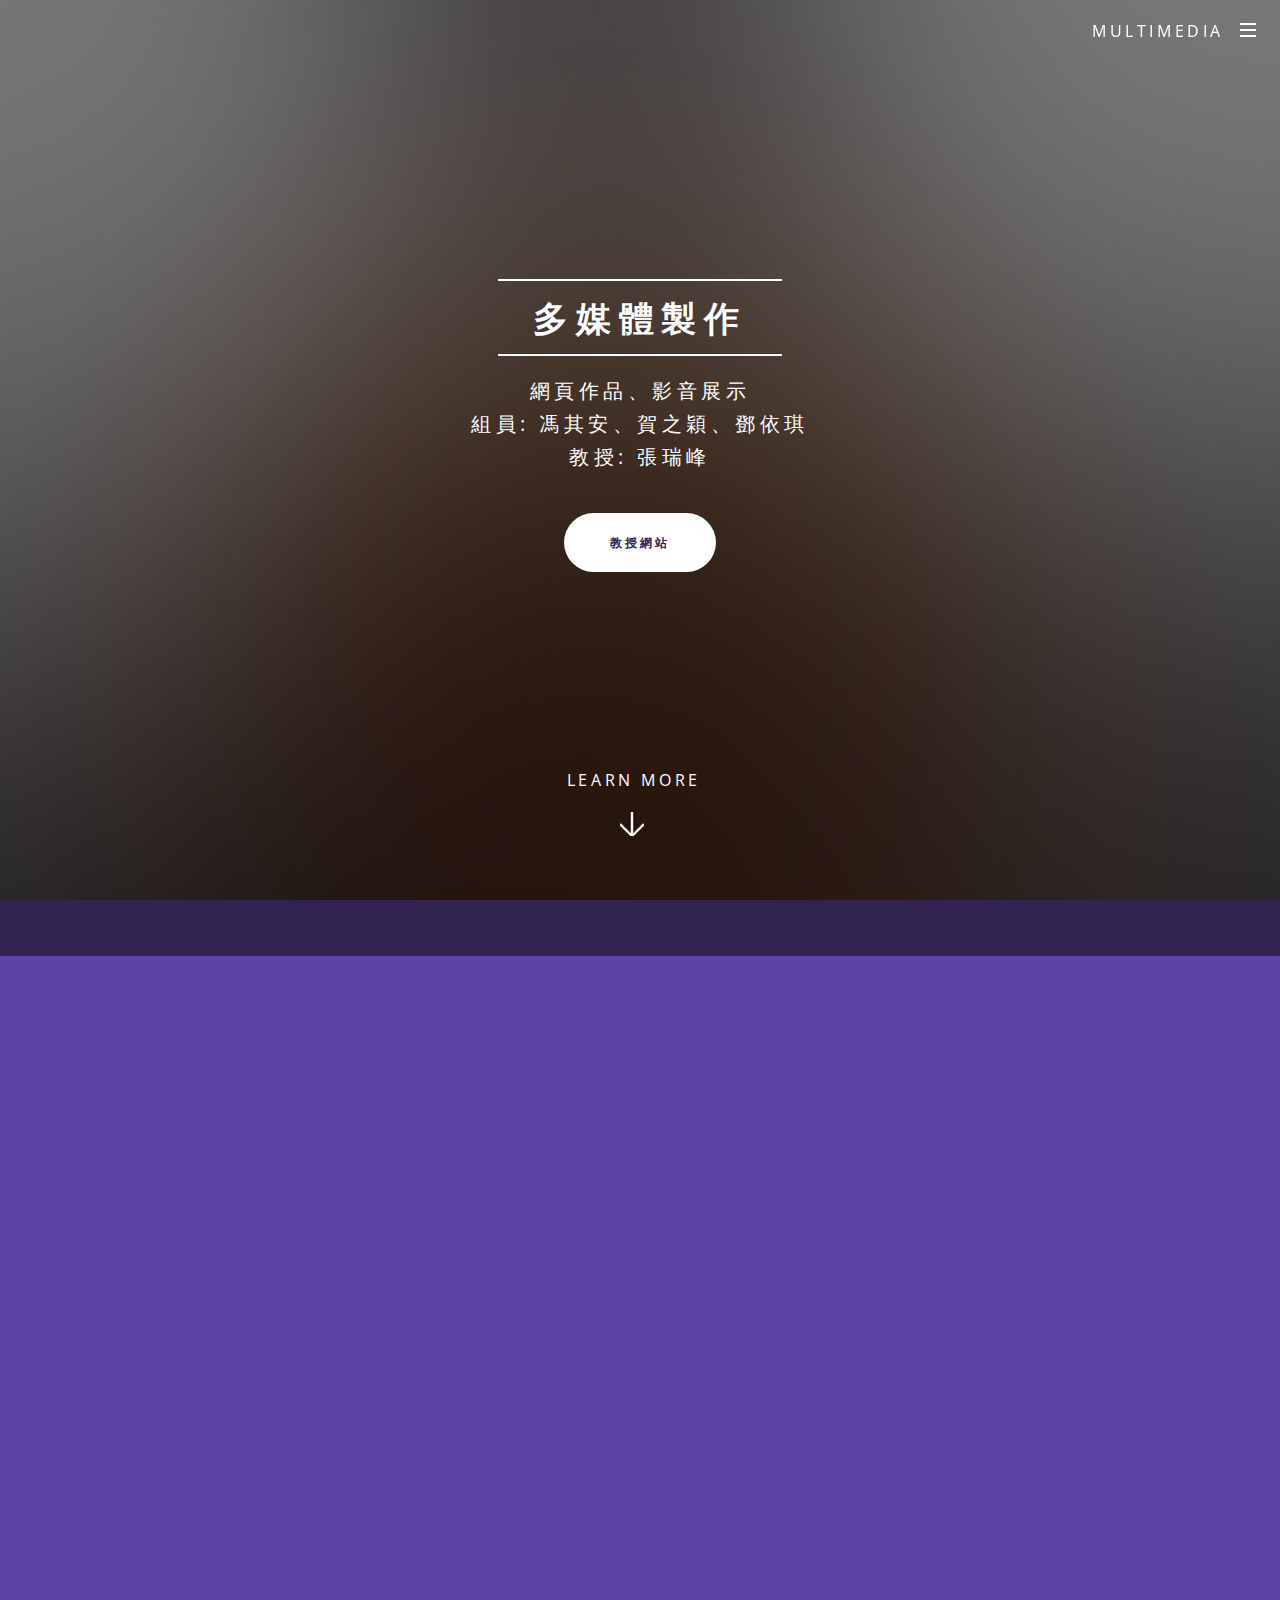
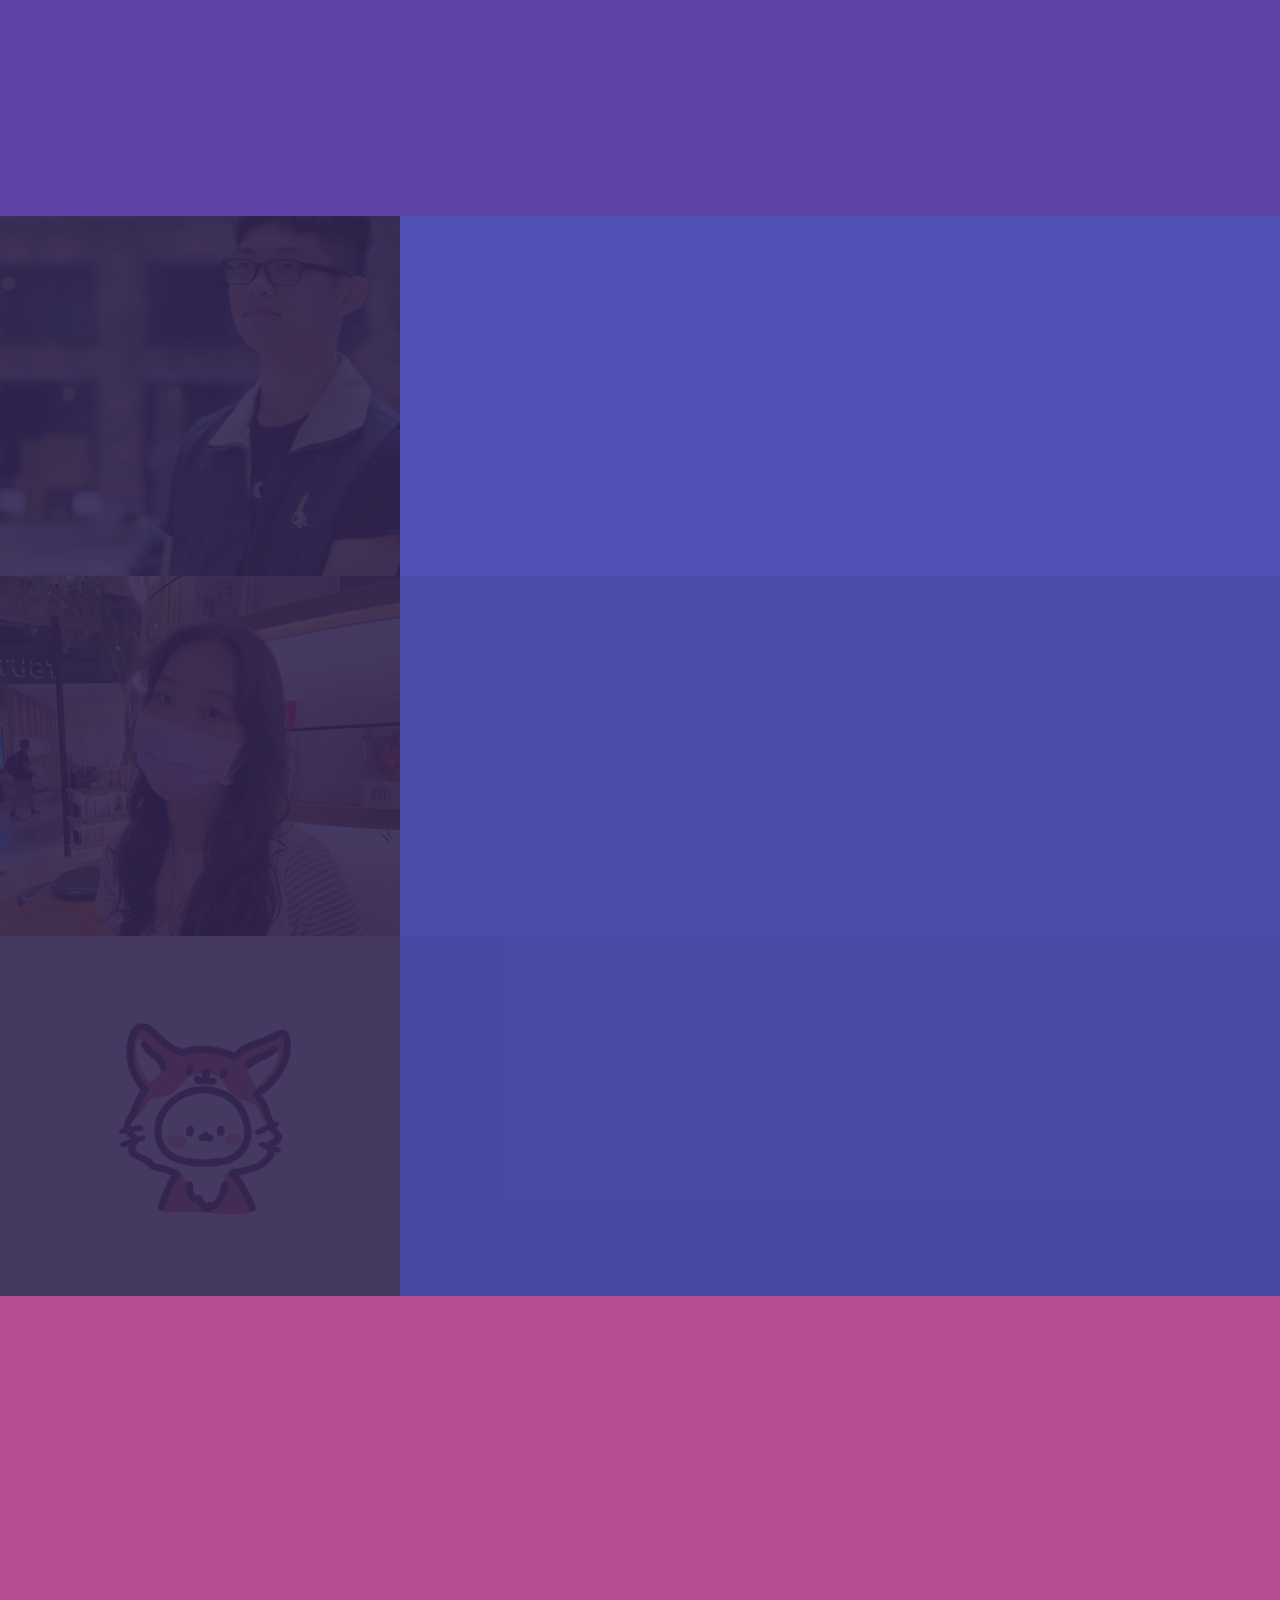
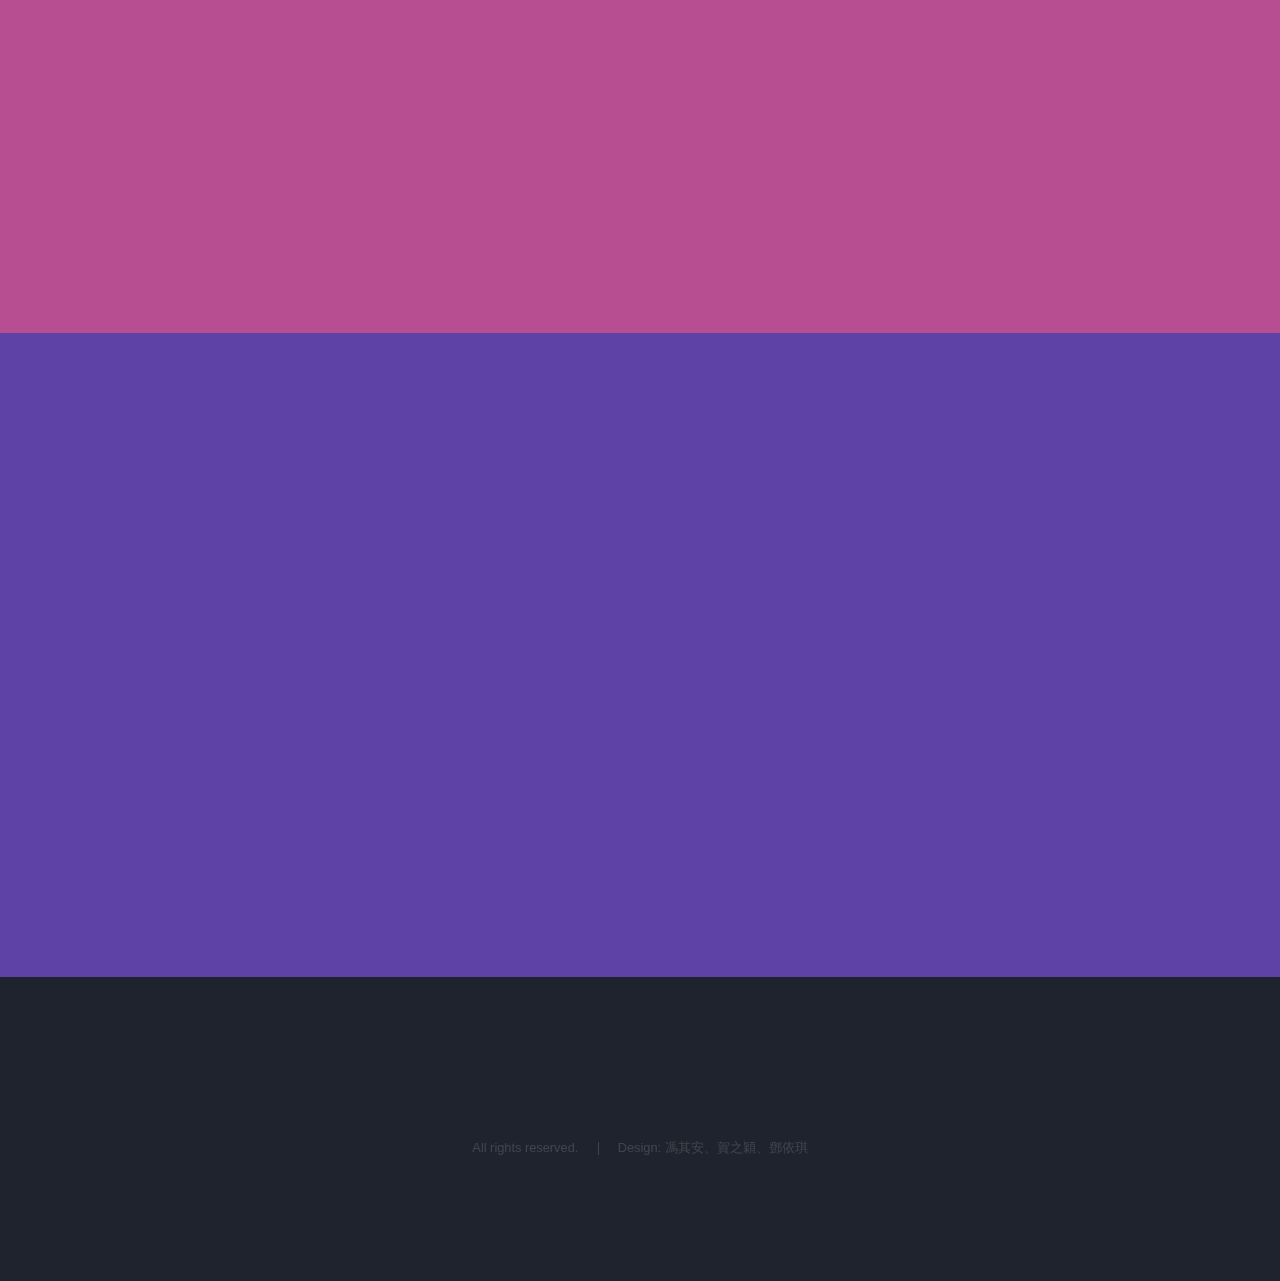
==== commit 4bdd0110: "revise little things" ====
--- a/index.html
+++ b/index.html
@@ -33,7 +33,7 @@
 			<section id="banner">
 				<div class="inner">
 					<h2>多媒體製作</h2>
-					<p>網頁作品、修圖成果<br>
+					<p>網頁作品、影音展示<br>
 					組員: 馮其安、賀之穎、鄧依琪<br>
 					教授: 張瑞峰</p>
 					<ul class="actions special">
@@ -64,8 +64,10 @@
 					<section id="one" class="wrapper style1 fullscreen fade-up">
 						<div class="inner">
 							<h1>我們是「多媒體製作」課程小組</h1>
-							<p>大家在各個領域滾，因為一場因緣際會，而誕生了這個小組。<br />我們在這段時間中，共同打拼出、努力後，終於建出了這個網頁，而這份網頁中，我們將我們的成果呈現於給各位<br />
-							希望大家在看完我們的作品後給我們一點支持與回饋~</p>
+							<p>大家在各個領域滾，因為一場因緣際會，而誕生了這個小組。<br />
+								我們在這段時間中，共同打拼出、努力後，終於建出了這個網頁，而這份網頁中，我們將我們的成果呈現於給各位。<br />
+								希望大家在看完我們的作品後給我們一點支持與回饋~
+							</p>
 							
 						</div>
 					</section>
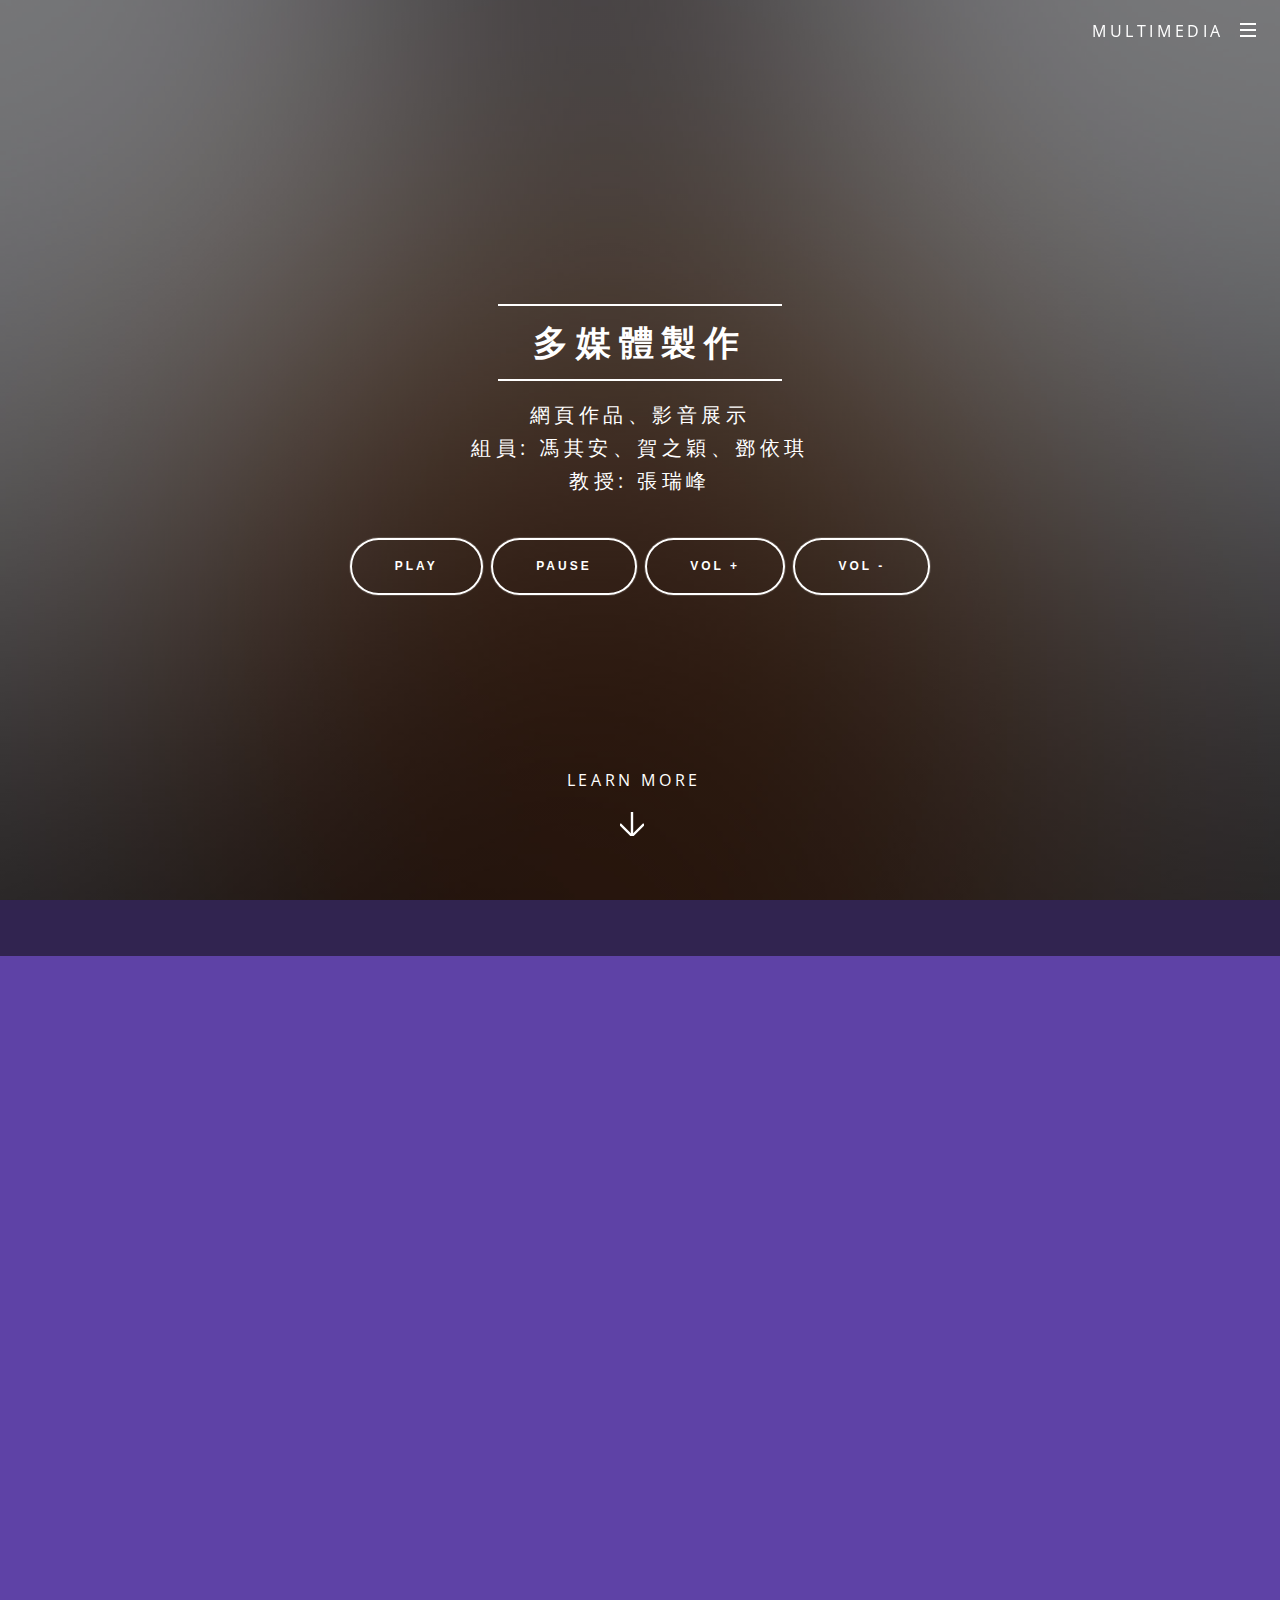
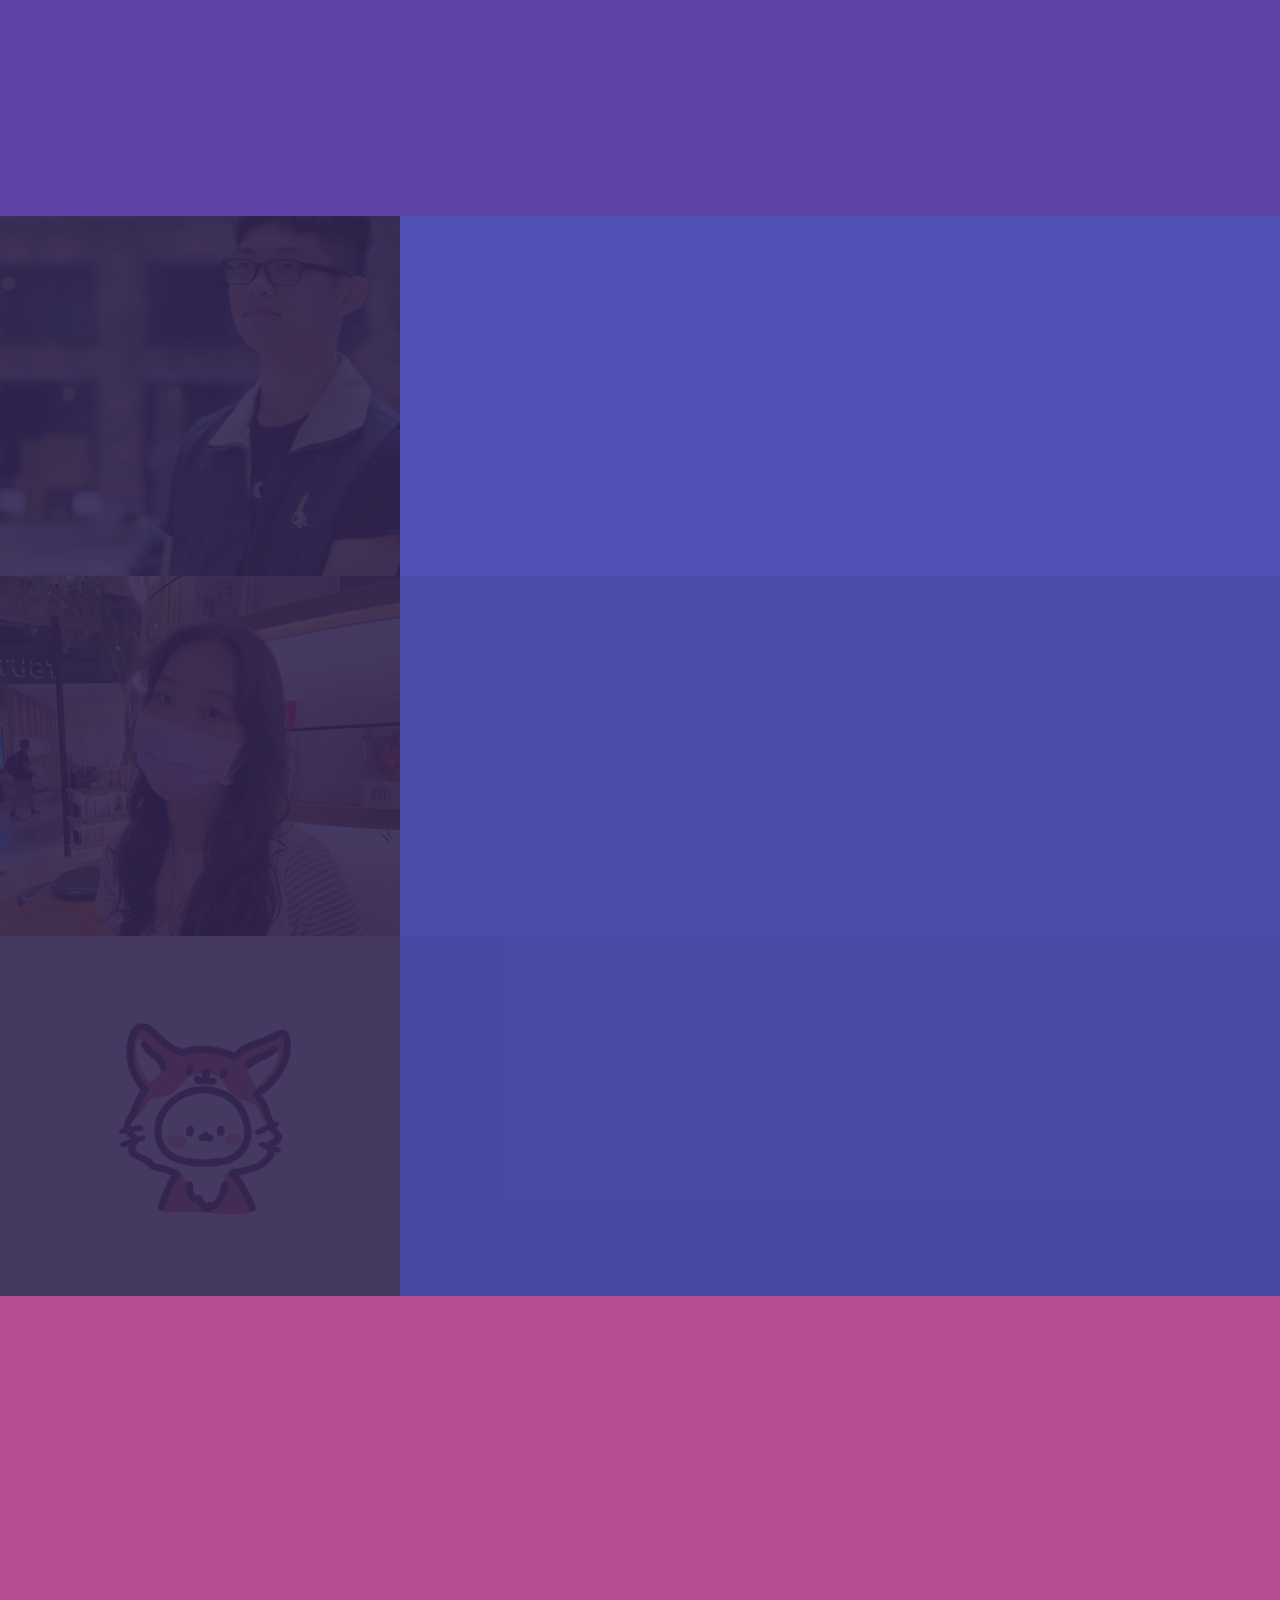
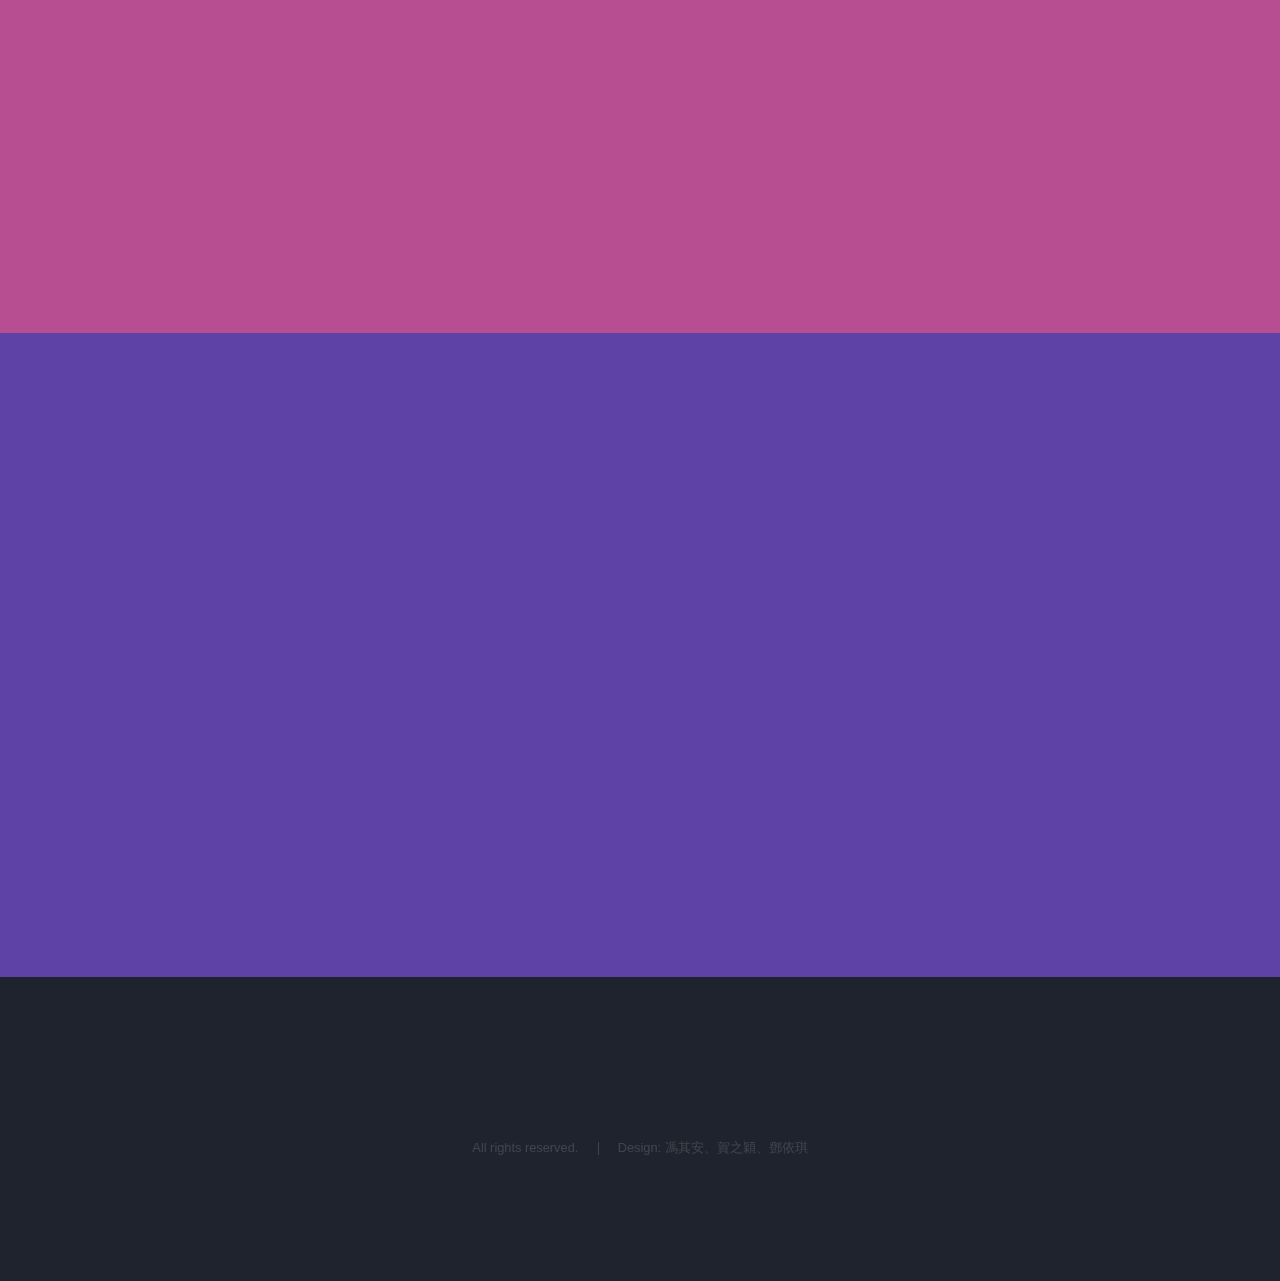
==== commit d16a9f91: "add audio HACHI" ====
--- a/index.html
+++ b/index.html
@@ -36,9 +36,15 @@
 					<p>網頁作品、影音展示<br>
 					組員: 馮其安、賀之穎、鄧依琪<br>
 					教授: 張瑞峰</p>
-					<ul class="actions special">
-						<li><a href="http://cad.csie.ntu.edu.tw/rfchang/index.php/2016-11-08-10-45-51/2016-11-08-13-39-04" class="button primary">教授網站</a></li>
-					</ul>
+					
+					  <audio id="player" src="HACHI.mp3"></audio>
+						<div> 
+						<button onclick="document.getElementById('player').play()">Play</button> 
+						<button onclick="document.getElementById('player').pause()">Pause</button> 
+						<button onclick="document.getElementById('player').volume += 0.1">Vol +</button> 
+						<button onclick="document.getElementById('player').volume -= 0.1">Vol -</button> 
+						</div>
+						
 				</div>
 				<a href="#one" class="more scrolly">Learn More</a>
 			</section>
@@ -135,7 +141,7 @@
 								<section><a href="https://andrew140023.github.io/video/">
 									<span class="icon solid major fa-film"></span>
 									<h3>影片製作</h3>
-									<p>利用AfterEffect、Premiere Pro、PowerDirecer等等影片工具，為美好的時光留下記憶碎片。</p>
+									<p>利用AfterEffect、Premiere Pro、PowerDirector等等影片工具，為美好的時光留下記憶碎片。</p>
 								</a></section>
 								<section><a href="./ToSay.html">
 									<span class="icon solid major fa-comment"></span>
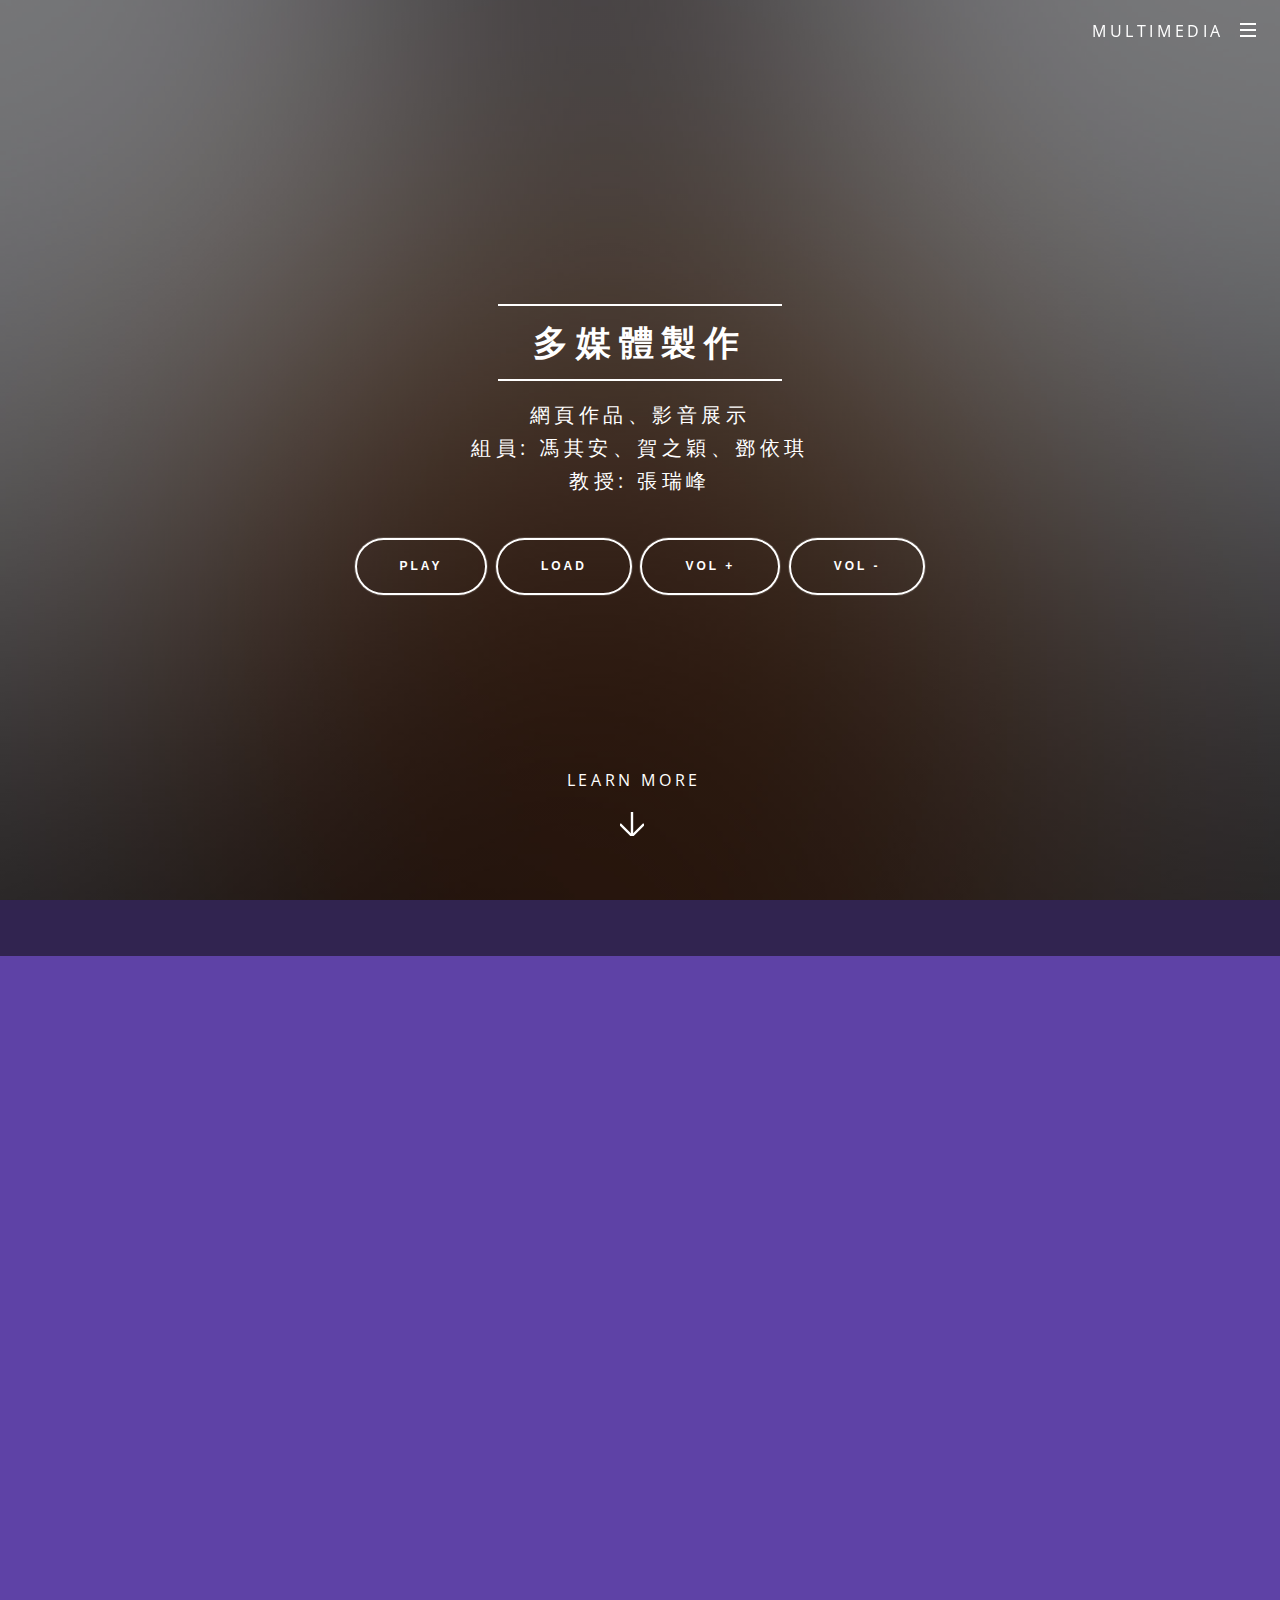
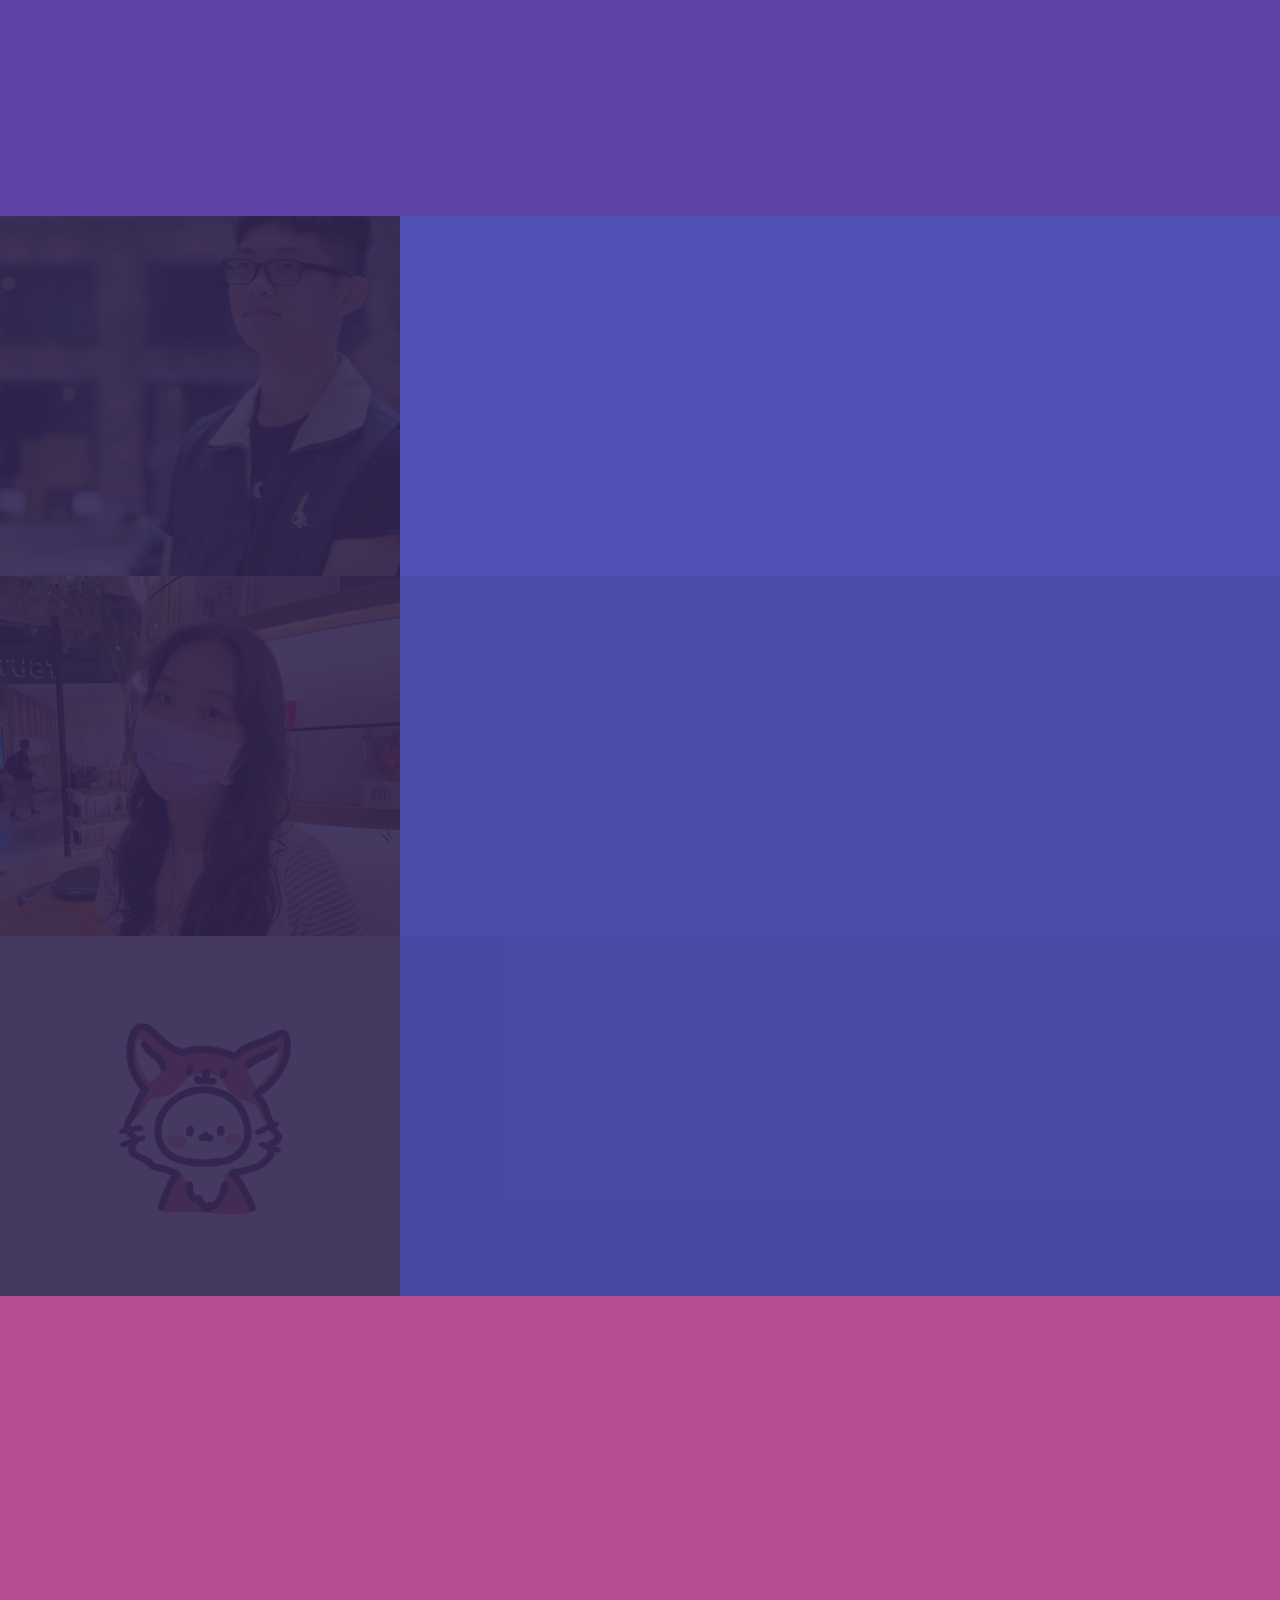
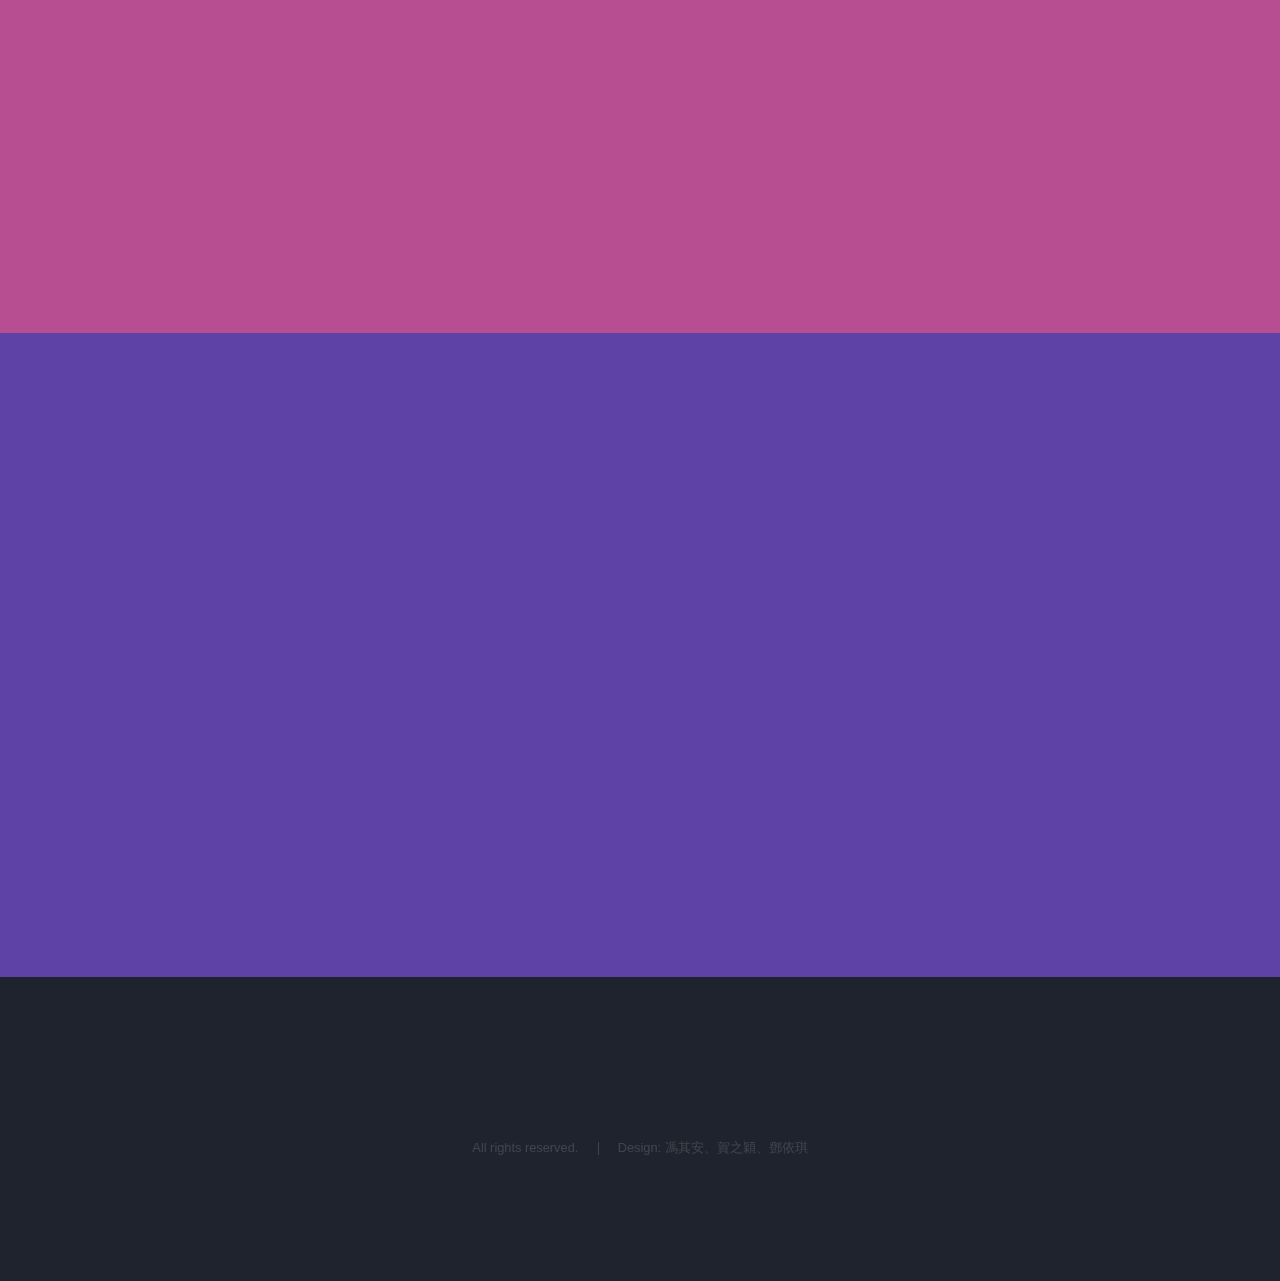
==== commit e7f6d9b3: "add songs" ====
--- a/index.html
+++ b/index.html
@@ -39,8 +39,8 @@
 					
 					  <audio id="player" src="HACHI.mp3"></audio>
 						<div> 
-						<button onclick="document.getElementById('player').play()">Play</button> 
-						<button onclick="document.getElementById('player').pause()">Pause</button> 
+						<button id="musicplay" onclick="if(document.getElementById('musicplay').innerHTML==='Play'){document.getElementById('player').play();document.getElementById('musicplay').innerHTML='Pause'}else{document.getElementById('player').pause();document.getElementById('musicplay').innerHTML='Play'}">Play</button> 
+						<button onclick="var num = prompt('請輸入你想聽的: 1.金魚花火-HACHI 2.Rainy proof');var name; if(num==1)name='HACHI.mp3'; else if(num==2)name='Rainy proof.mp3'; document.getElementById('player').src=name;document.getElementById('player').play();document.getElementById('musicplay').innerHTML='Pause'">Load</button> 
 						<button onclick="document.getElementById('player').volume += 0.1">Vol +</button> 
 						<button onclick="document.getElementById('player').volume -= 0.1">Vol -</button> 
 						</div>
